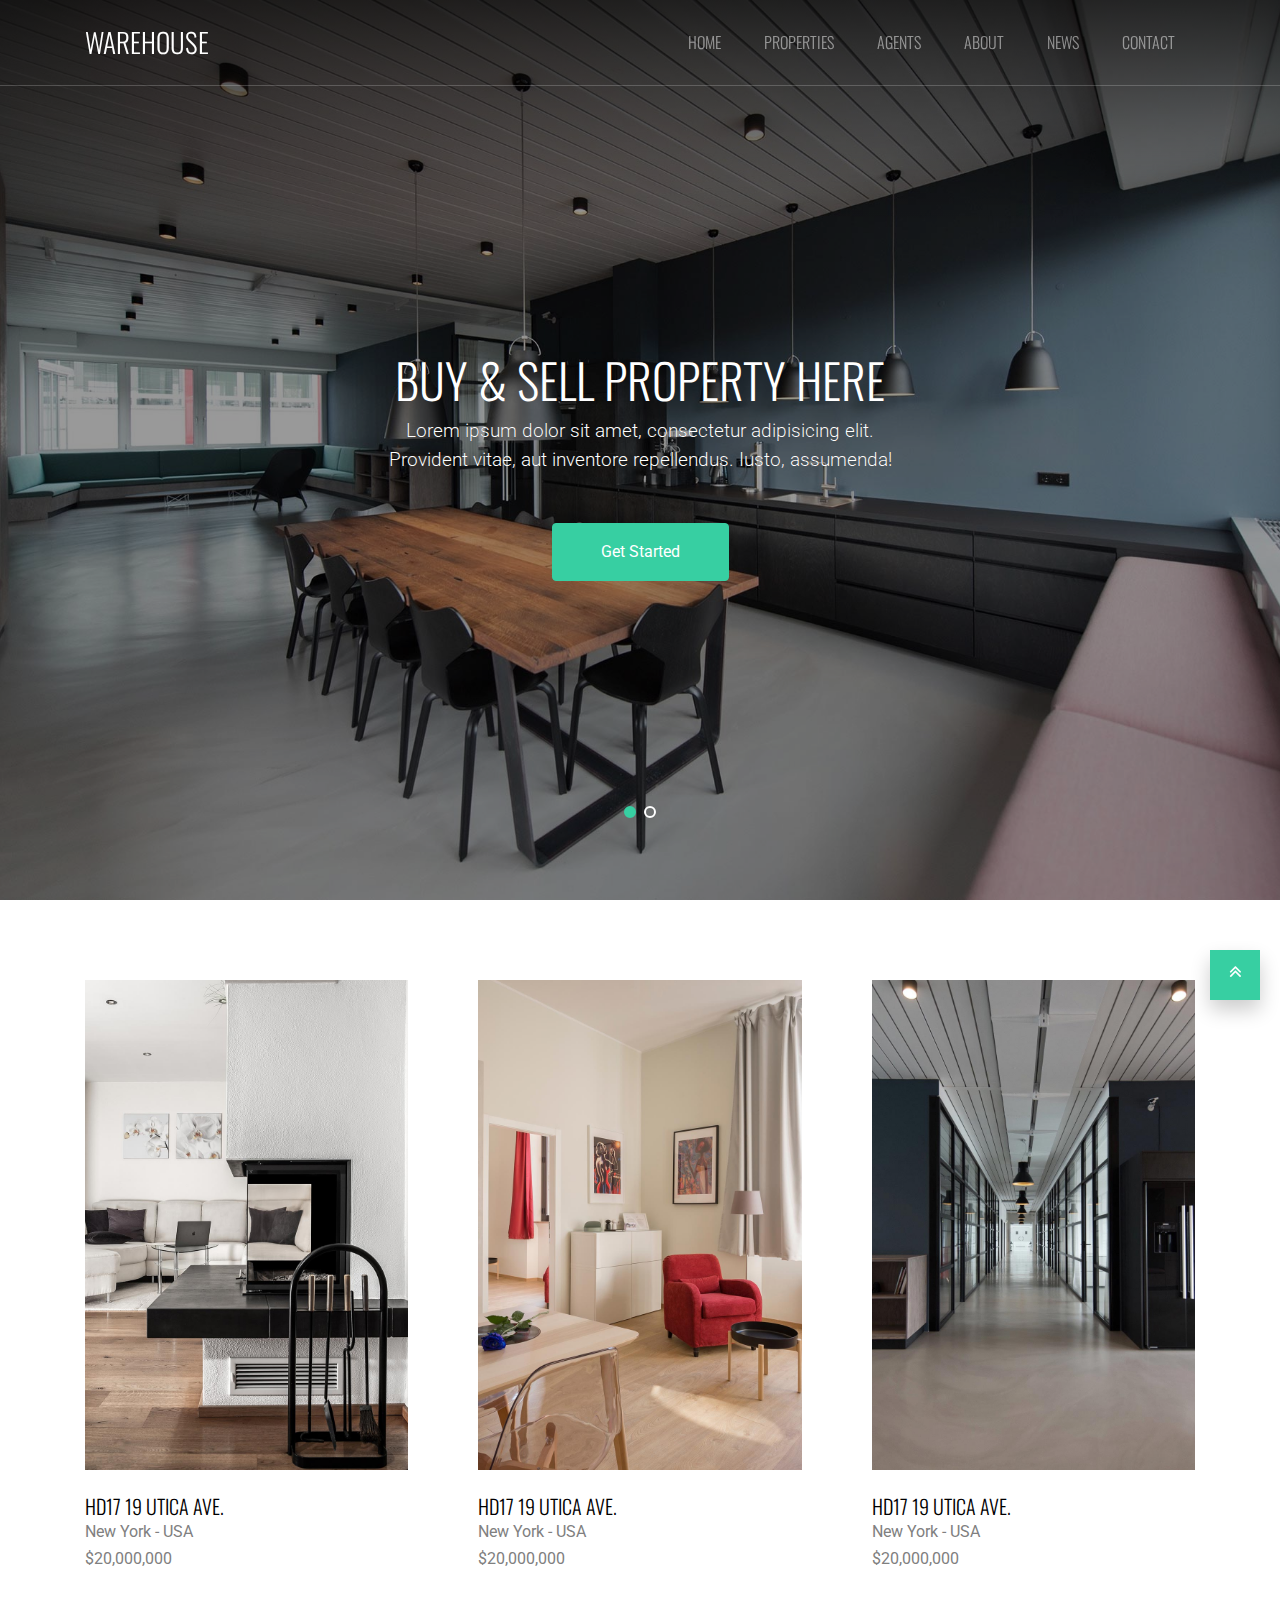
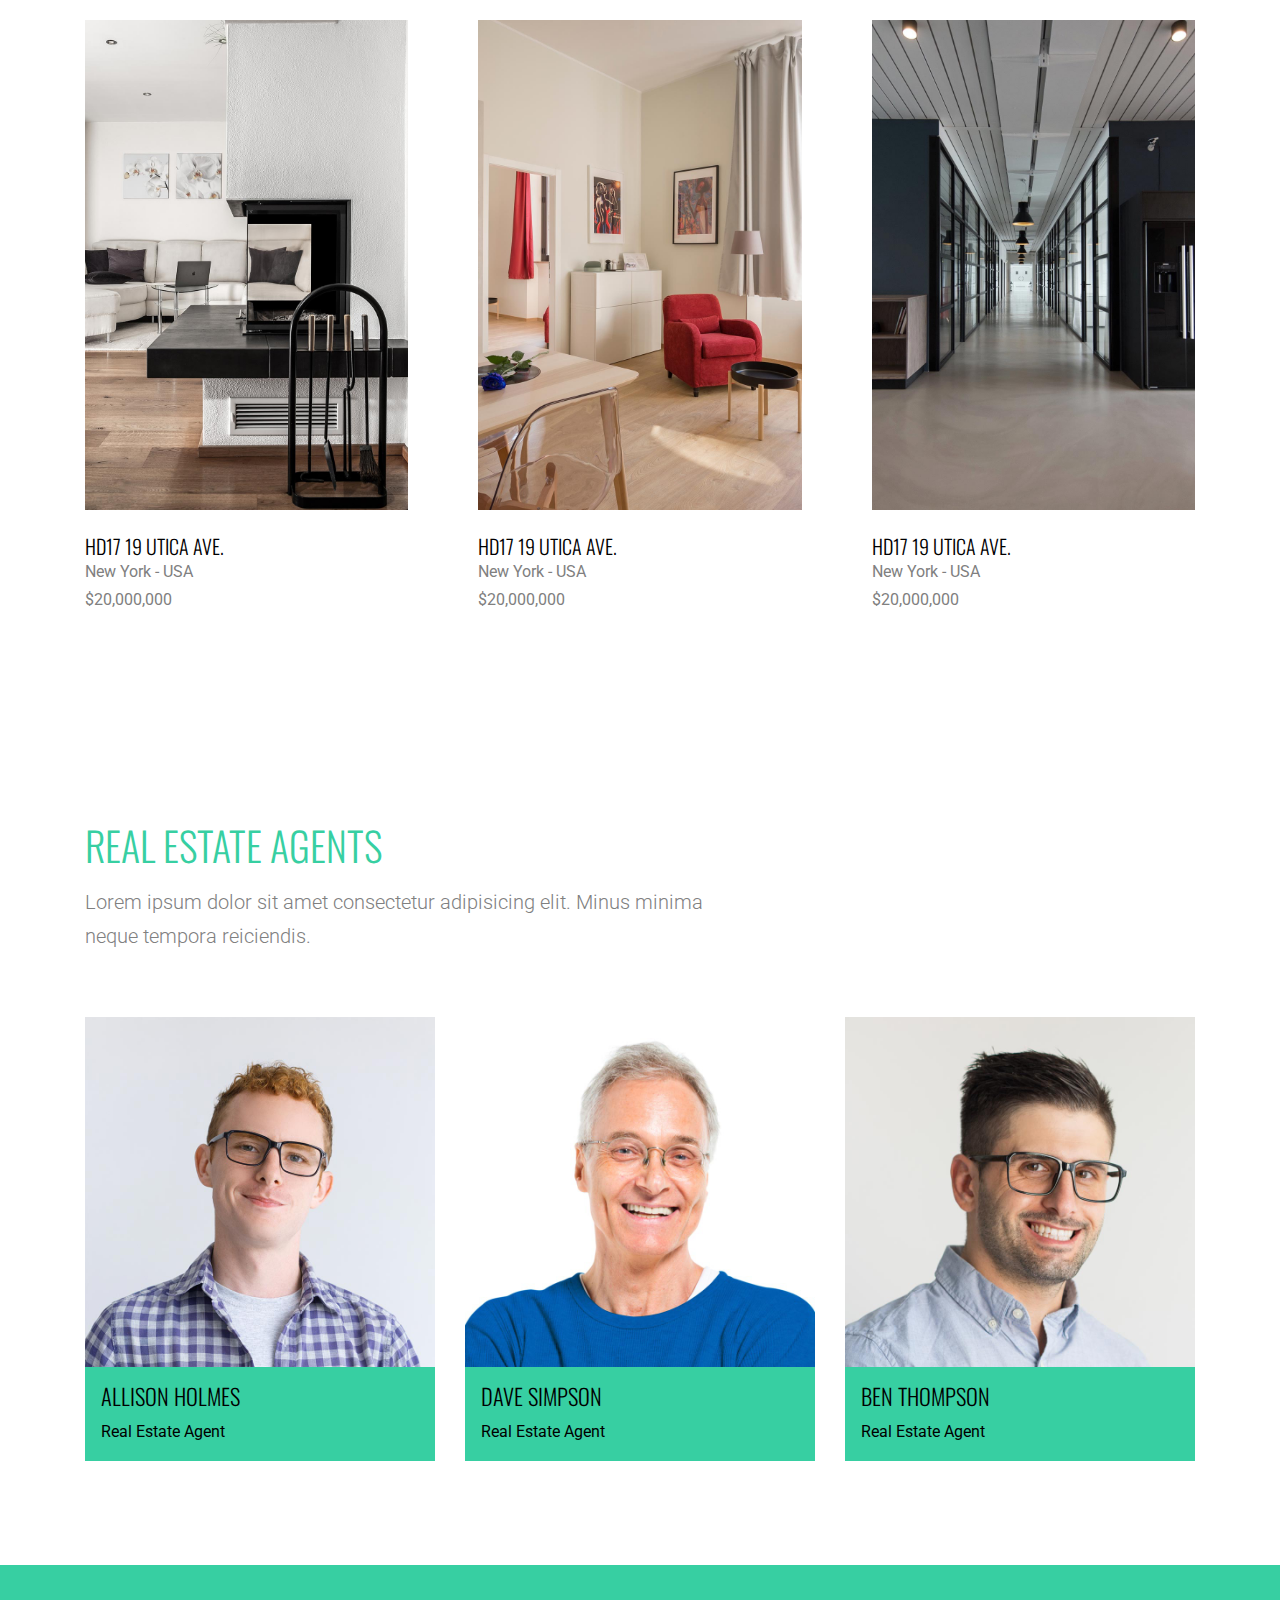
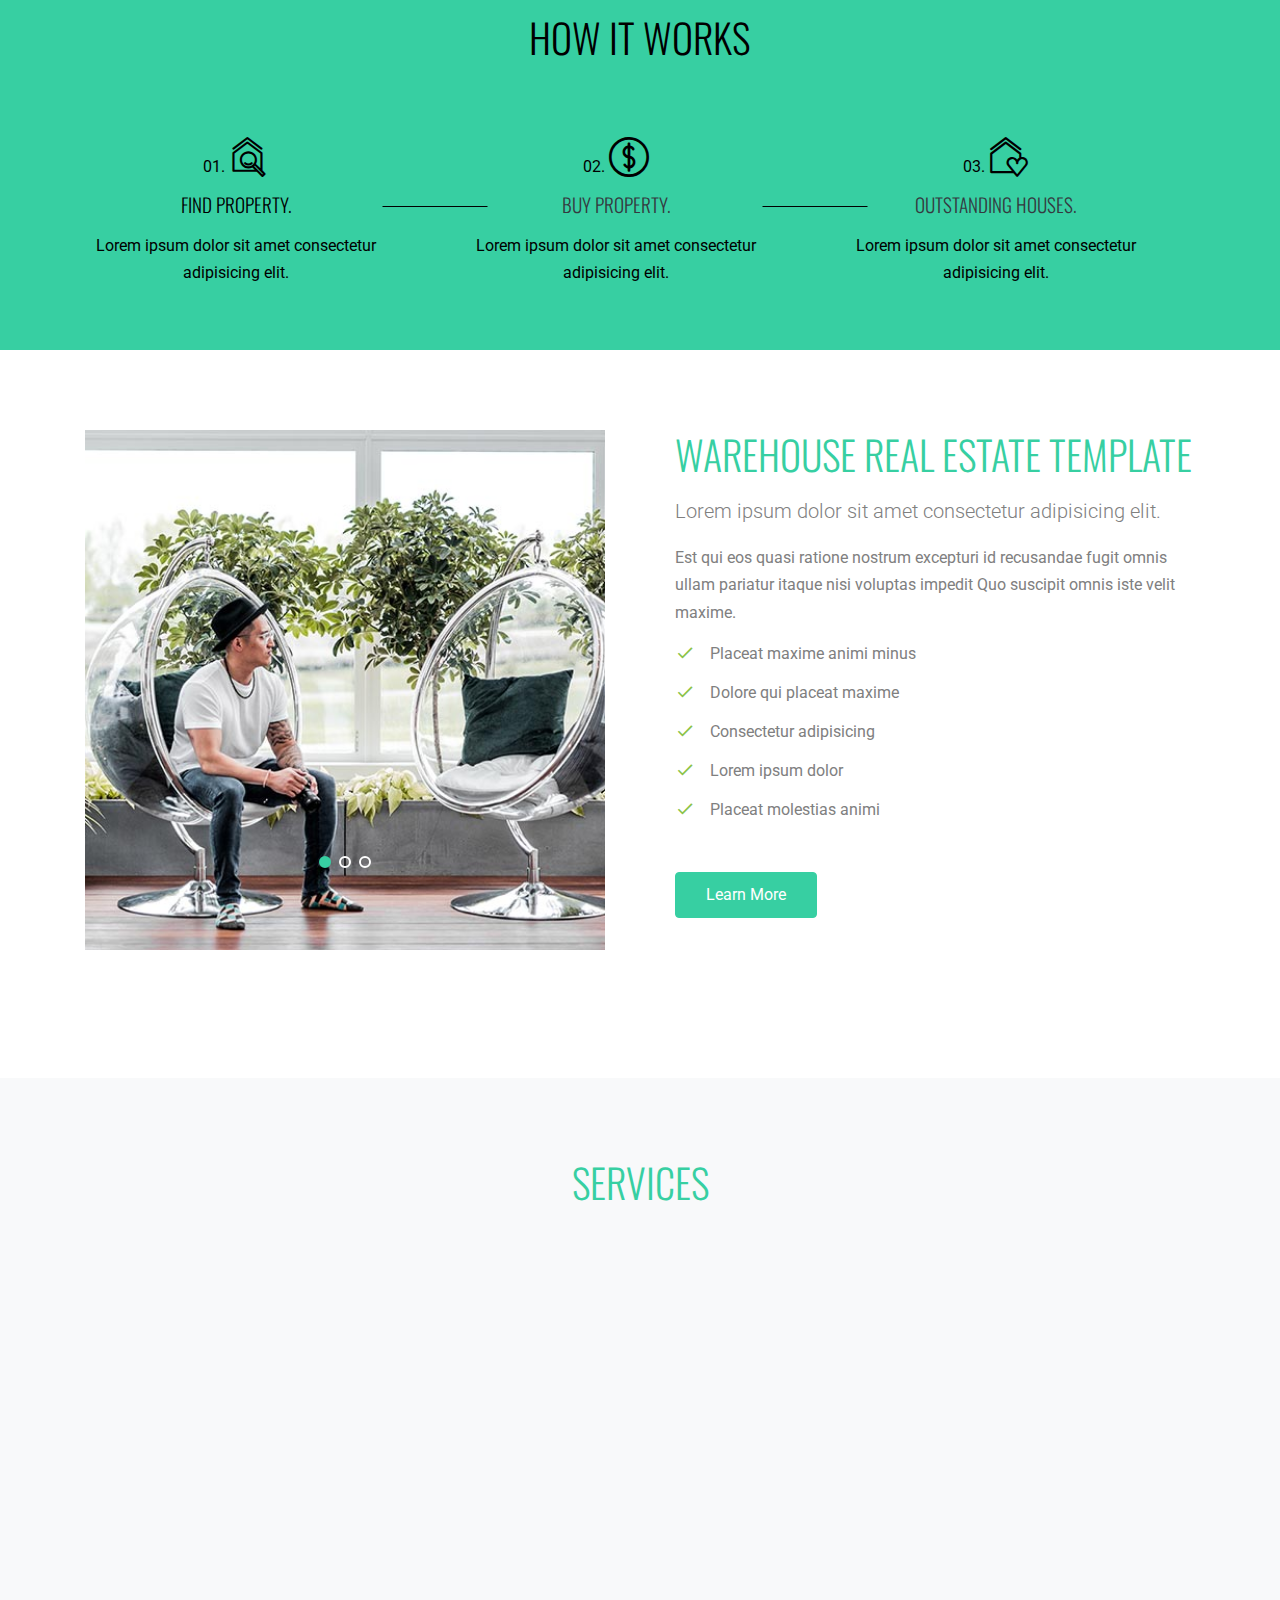
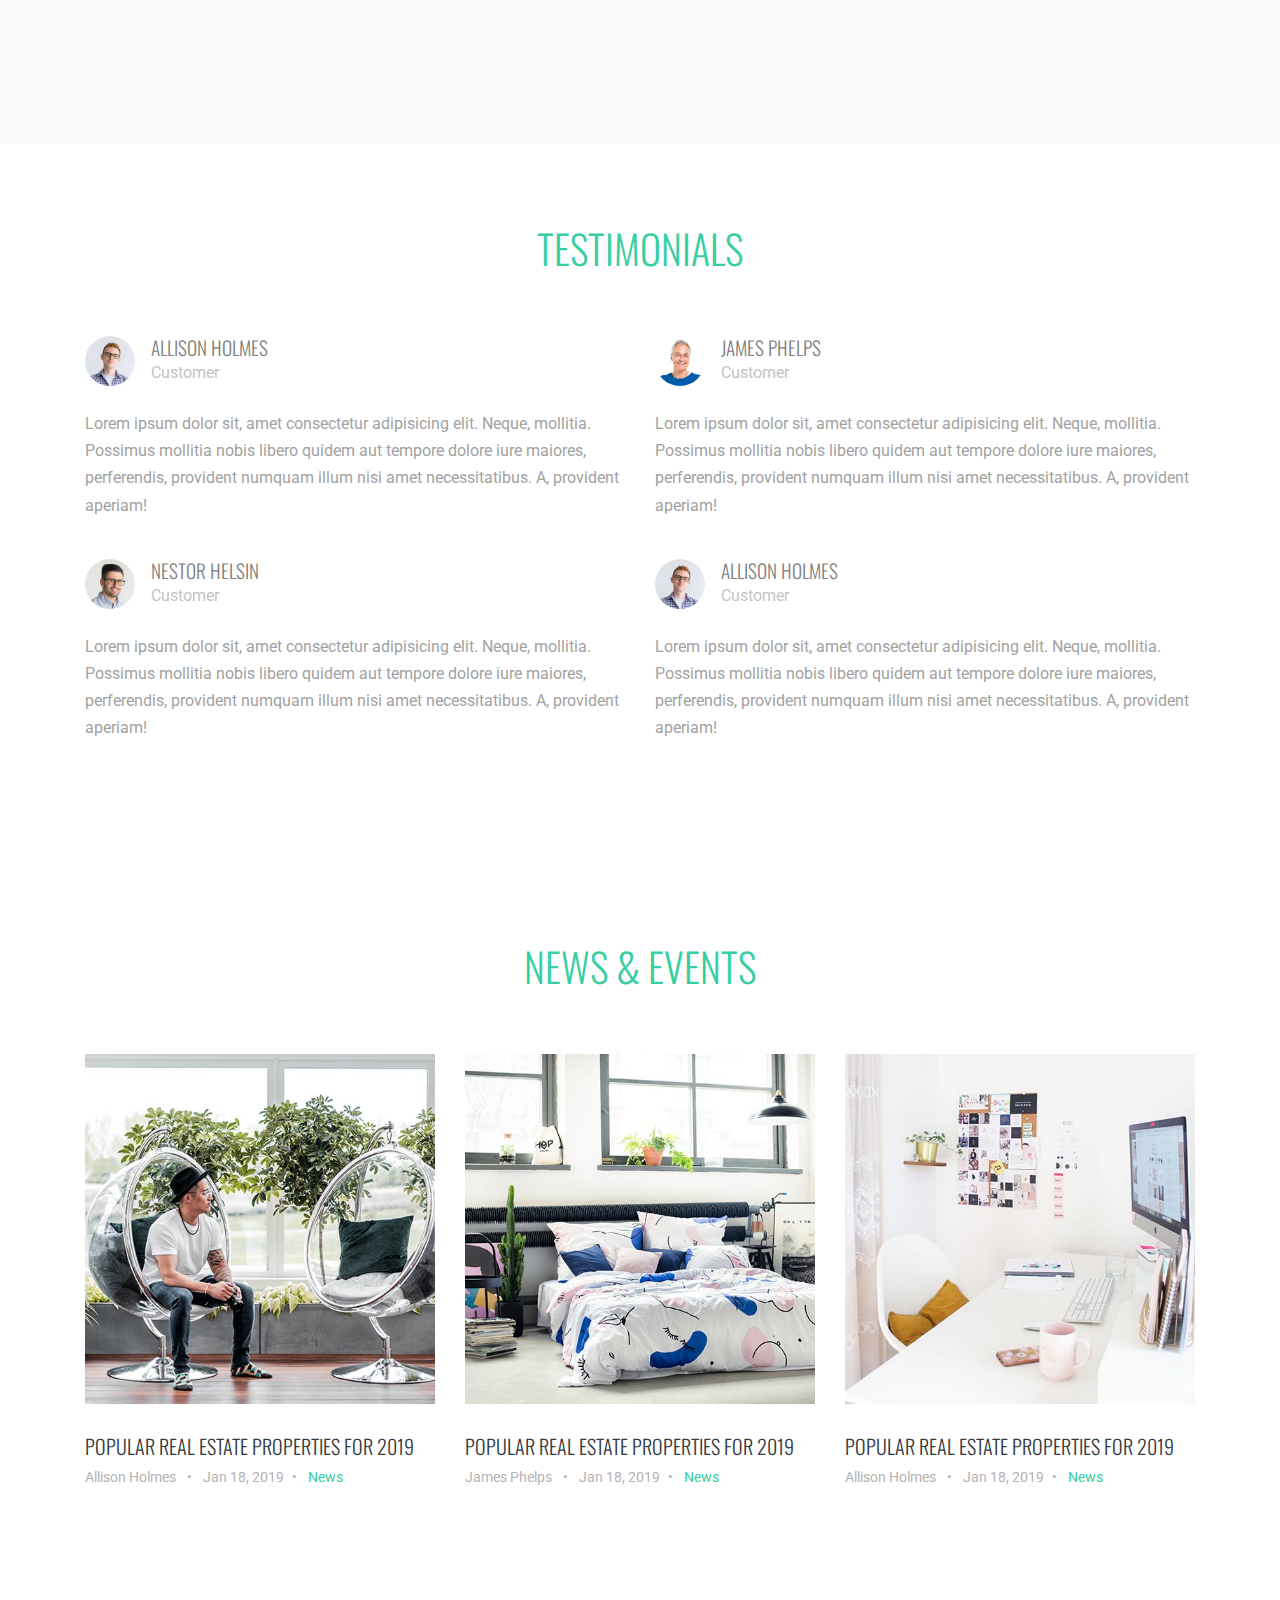
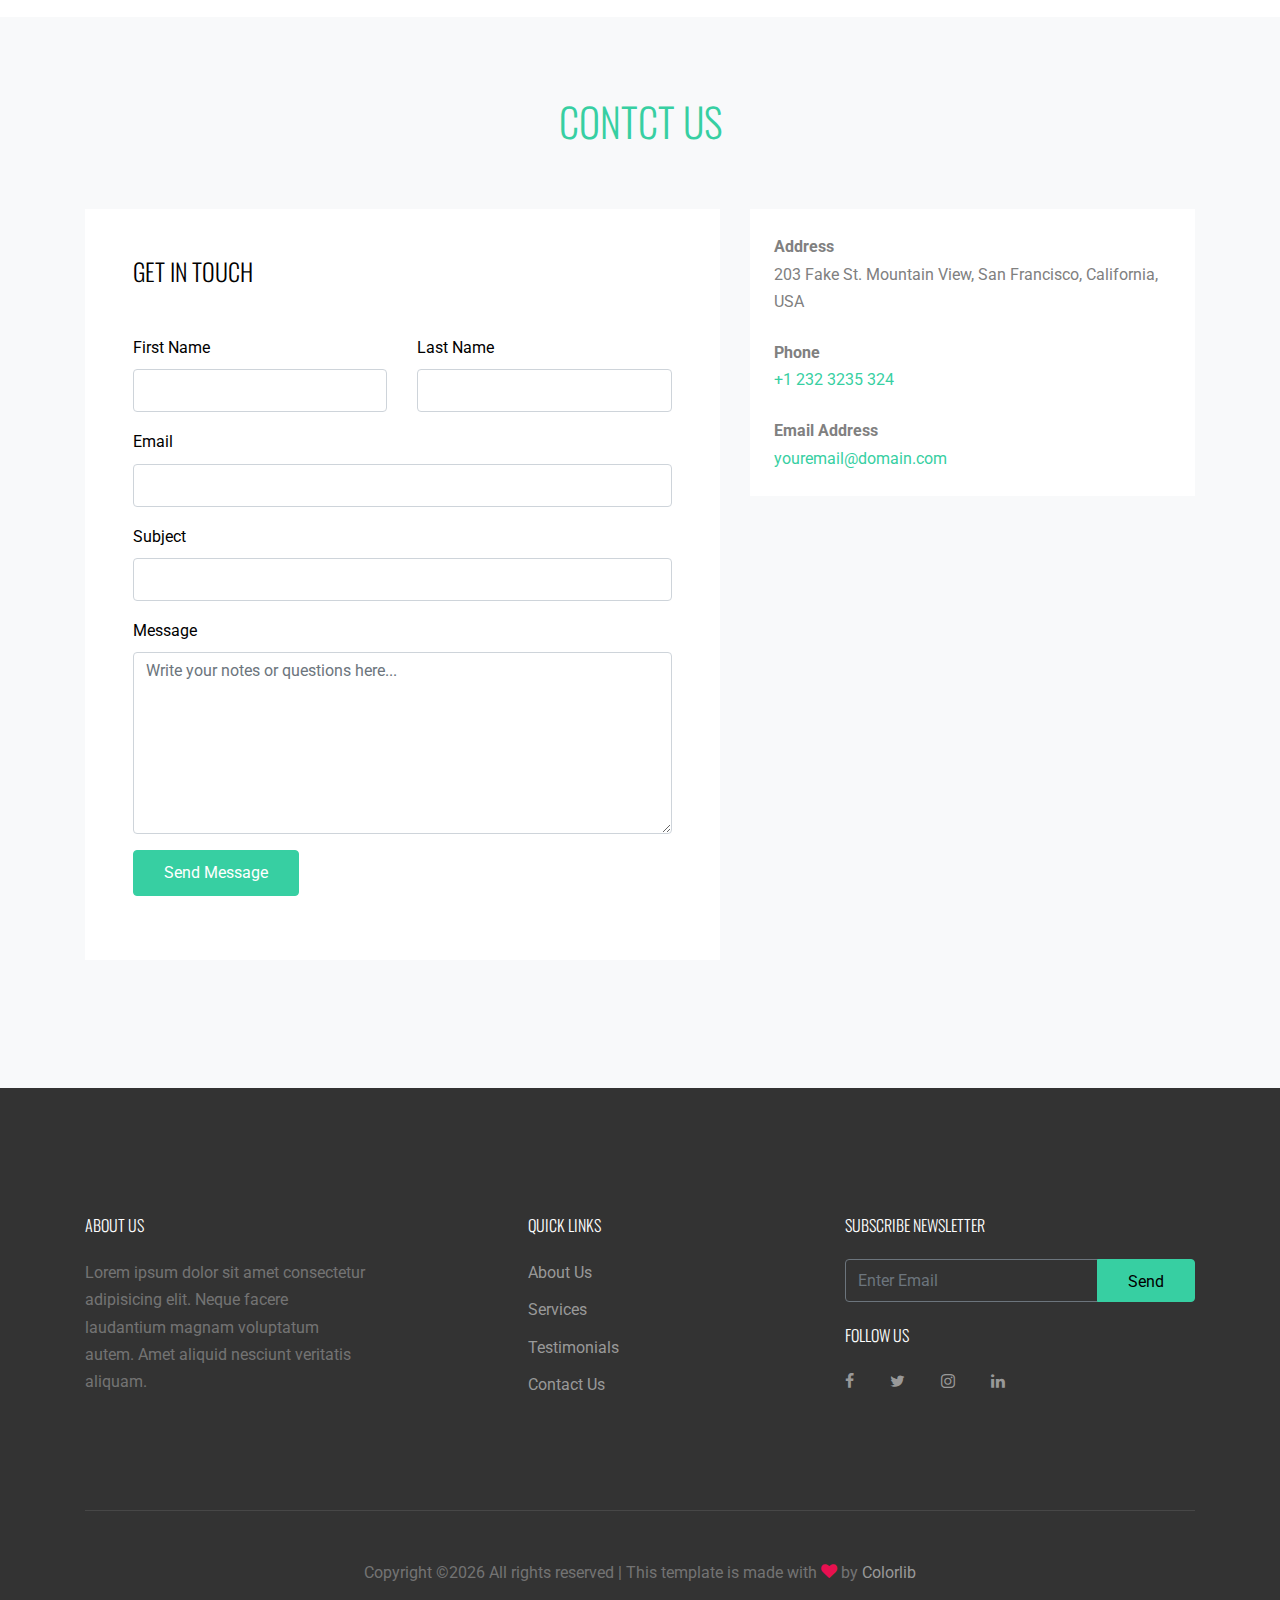
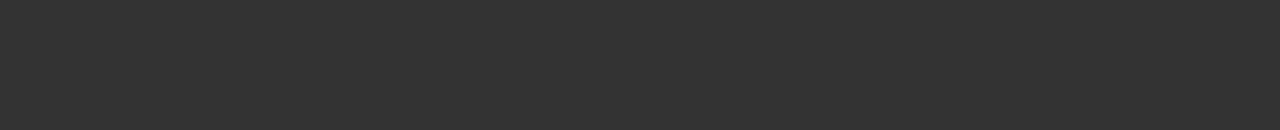
==== src/main/resources/static/index.html @ c25bcfe8 "Squelette du projet" ====
<!DOCTYPE html>
<html lang="en">
  <head>
    <title>Warehouse &mdash; Website Template by Colorlib</title>
    <meta charset="utf-8">
    <meta name="viewport" content="width=device-width, initial-scale=1, shrink-to-fit=no">

    <link href="https://fonts.googleapis.com/css?family=Roboto:300,400,900|Oswald:300,400,700" rel="stylesheet">
    <link rel="stylesheet" href="fonts/icomoon/style.css">

    <link rel="stylesheet" href="css/bootstrap.min.css">
    <link rel="stylesheet" href="css/jquery-ui.css">
    <link rel="stylesheet" href="css/owl.carousel.min.css">
    <link rel="stylesheet" href="css/owl.theme.default.min.css">
    <link rel="stylesheet" href="css/owl.theme.default.min.css">

    <link rel="stylesheet" href="css/jquery.fancybox.min.css">

    <link rel="stylesheet" href="css/bootstrap-datepicker.css">

    <link rel="stylesheet" href="fonts/flaticon/font/flaticon.css">

    <link rel="stylesheet" href="css/aos.css">

    <link rel="stylesheet" href="css/style.css">
    
  </head>
  <body data-spy="scroll" data-target=".site-navbar-target" data-offset="300">
  
  <div class="site-wrap">

    <div class="site-mobile-menu site-navbar-target">
      <div class="site-mobile-menu-header">
        <div class="site-mobile-menu-close mt-3">
          <span class="icon-close2 js-menu-toggle"></span>
        </div>
      </div>
      <div class="site-mobile-menu-body"></div>
    </div>
   
    
    <header class="site-navbar py-4 js-sticky-header site-navbar-target" role="banner">

      <div class="container">
        <div class="row align-items-center">
          
          <div class="col-6 col-xl-2">
            <h1 class="mb-0 site-logo m-0 p-0"><a href="index.html" class="mb-0">Warehouse</a></h1>
          </div>

          <div class="col-12 col-md-10 d-none d-xl-block">
            <nav class="site-navigation position-relative text-right" role="navigation">

              <ul class="site-menu main-menu js-clone-nav mr-auto d-none d-lg-block">
                <li><a href="#home-section" class="nav-link">Home</a></li>
                <li><a href="#properties-section" class="nav-link">Properties</a></li>
                <li><a href="#agents-section" class="nav-link">Agents</a></li>
                <li><a href="#about-section" class="nav-link">About</a></li>
                <li><a href="#news-section" class="nav-link">News</a></li>
                <li><a href="#contact-section" class="nav-link">Contact</a></li>
              </ul>
            </nav>
          </div>


          <div class="col-6 d-inline-block d-xl-none ml-md-0 py-3"><a href="#" class="site-menu-toggle js-menu-toggle text-white float-right"><span class="icon-menu h3"></span></a></div>

        </div>
      </div>
      
    </header>

    
    <div class="site-block-wrap">
    <div class="owl-carousel with-dots">
      <div class="site-blocks-cover overlay overlay-2" style="background-image: url(images/hero_1.jpg);" data-aos="fade" id="home-section">


        <div class="container">
          <div class="row align-items-center justify-content-center">
            <div class="col-md-6 mt-lg-5 text-center">
              <h1 class="text-shadow">Buy &amp; Sell Property Here</h1>
              <p class="mb-5 text-shadow">Lorem ipsum dolor sit amet, consectetur adipisicing elit. Provident vitae, aut inventore repellendus. Iusto, assumenda! </p>
              <p><a href="#" target="_blank" class="btn btn-primary px-5 py-3">Get Started</a></p>
              
            </div>
          </div>
        </div>
  
        
      </div>  
  
      <div class="site-blocks-cover overlay overlay-2" style="background-image: url(images/hero_2.jpg);" data-aos="fade" id="home-section">
  
  
        <div class="container">
          <div class="row align-items-center justify-content-center">
            <div class="col-md-6 mt-lg-5 text-center">
              <h1 class="text-shadow">Find Your Perfect Property For Your Home</h1>
              <p class="mb-5 text-shadow">Lorem ipsum dolor sit amet, consectetur adipisicing elit. Eaque quam doloribus reprehenderit dolore adipisci rerum?</p>
              <p><a href="#" target="_blank" class="btn btn-primary px-5 py-3">Get Started</a></p>
              
            </div>
          </div>
        </div>
  
        
      </div>  
    </div>   
    
  </div>      


  <div class="site-section" id="properties-section">
      <div class="container">
        <div class="row large-gutters">
          <div class="col-md-6 col-lg-4 mb-5 mb-lg-5 ">
            <div class="ftco-media-1">
              <div class="ftco-media-1-inner">
                <a href="property-single.html" class="d-inline-block mb-4"><img src="images/property_1.jpg" alt="FImageo" class="img-fluid"></a>
                <div class="ftco-media-details">
                  <h3>HD17 19 Utica Ave.</h3>
                  <p>New York - USA</p>
                  <strong>$20,000,000</strong>
                </div>
  
              </div> 
            </div>
          </div>
          <div class="col-md-6 col-lg-4 mb-5 mb-lg-5 ">
              <div class="ftco-media-1">
                  <div class="ftco-media-1-inner">
                    <a href="property-single.html" class="d-inline-block mb-4"><img src="images/property_2.jpg" alt="Image" class="img-fluid"></a>
                    <div class="ftco-media-details">
                      <h3>HD17 19 Utica Ave.</h3>
                      <p>New York - USA</p>
                      <strong>$20,000,000</strong>
                    </div>
      
                  </div> 
                </div>
          </div>
          <div class="col-md-6 col-lg-4 mb-5 mb-lg-5 ">
              <div class="ftco-media-1">
                  <div class="ftco-media-1-inner">
                    <a href="property-single.html" class="d-inline-block mb-4"><img src="images/property_3.jpg" alt="Image" class="img-fluid"></a>
                    <div class="ftco-media-details">
                      <h3>HD17 19 Utica Ave.</h3>
                      <p>New York - USA</p>
                      <strong>$20,000,000</strong>
                    </div>
      
                  </div> 
                </div>
          </div>

          <div class="col-md-6 col-lg-4 mb-5 mb-lg-5 ">
              <div class="ftco-media-1">
                <div class="ftco-media-1-inner">
                  <a href="property-single.html" class="d-inline-block mb-4"><img src="images/property_1.jpg" alt="Image" class="img-fluid"></a>
                  <div class="ftco-media-details">
                    <h3>HD17 19 Utica Ave.</h3>
                    <p>New York - USA</p>
                    <strong>$20,000,000</strong>
                  </div>
    
                </div> 
              </div>
            </div>
            <div class="col-md-6 col-lg-4 mb-5 mb-lg-5 ">
                <div class="ftco-media-1">
                    <div class="ftco-media-1-inner">
                      <a href="property-single.html" class="d-inline-block mb-4"><img src="images/property_2.jpg" alt="Image" class="img-fluid"></a>
                      <div class="ftco-media-details">
                        <h3>HD17 19 Utica Ave.</h3>
                        <p>New York - USA</p>
                        <strong>$20,000,000</strong>
                      </div>
        
                    </div> 
                  </div>
            </div>
            <div class="col-md-6 col-lg-4 mb-5 mb-lg-5 ">
                <div class="ftco-media-1">
                    <div class="ftco-media-1-inner">
                      <a href="property-single.html" class="d-inline-block mb-4"><img src="images/property_3.jpg" alt="Image" class="img-fluid"></a>
                      <div class="ftco-media-details">
                        <h3>HD17 19 Utica Ave.</h3>
                        <p>New York - USA</p>
                        <strong>$20,000,000</strong>
                      </div>
        
                    </div> 
                  </div>
            </div>

        </div>
      </div>
    </div>
    
    
    
    <section class="site-section" id="agents-section">
      <div class="container">
        <div class="row mb-5">
          <div class="col-md-7 text-left">
            <h2 class="section-title mb-3">Real Estate Agents</h2>
            <p class="lead">Lorem ipsum dolor sit amet consectetur adipisicing elit. Minus minima neque tempora reiciendis.</p>
          </div>
        </div>
        <div class="row">
          

          <div class="col-md-6 col-lg-4 mb-4">
            <div class="team-member">
              <figure>
                <ul class="social">
                  <li><a href="#"><span class="icon-facebook"></span></a></li>
                  <li><a href="#"><span class="icon-twitter"></span></a></li>
                  <li><a href="#"><span class="icon-linkedin"></span></a></li>
                  <li><a href="#"><span class="icon-instagram"></span></a></li>
                </ul>
                <img src="images/person_1.jpg" alt="Image" class="img-fluid">
              </figure>
              <div class="p-3 bg-primary">
                <h3 class="mb-2">Allison Holmes</h3>
                <span class="position">Real Estate Agent</span>
              </div>
            </div>
          </div>

          <div class="col-md-6 col-lg-4 mb-4">
            <div class="team-member">
              <figure>
                <ul class="social">
                  <li><a href="#"><span class="icon-facebook"></span></a></li>
                  <li><a href="#"><span class="icon-twitter"></span></a></li>
                  <li><a href="#"><span class="icon-linkedin"></span></a></li>
                  <li><a href="#"><span class="icon-instagram"></span></a></li>
                </ul>
                <img src="images/person_2.jpg" alt="Image" class="img-fluid">
              </figure>
              <div class="p-3 bg-primary">
                <h3 class="mb-2">Dave Simpson</h3>
                <span class="position">Real Estate Agent</span>
              </div>
            </div>
          </div>

          <div class="col-md-6 col-lg-4 mb-4">
            <div class="team-member">
              <figure>
                <ul class="social">
                  <li><a href="#"><span class="icon-facebook"></span></a></li>
                  <li><a href="#"><span class="icon-twitter"></span></a></li>
                  <li><a href="#"><span class="icon-linkedin"></span></a></li>
                  <li><a href="#"><span class="icon-instagram"></span></a></li>
                </ul>
                <img src="images/person_3.jpg" alt="Image" class="img-fluid">
              </figure>
              <div class="p-3 bg-primary">
                <h3 class="mb-2">Ben Thompson</h3>
                <span class="position">Real Estate Agent</span>
              </div>
            </div>
          </div>

          
        </div>
      </div>
    </section>

    <section class="py-5 bg-primary site-section how-it-works" id="howitworks-section">
      <div class="container">
        <div class="row mb-5 justify-content-center">
          <div class="col-md-7 text-center">
            <h2 class="section-title mb-3 text-black">How It Works</h2>
          </div>
        </div>
        <div class="row">
          <div class="col-md-4 text-center">
            <div class="pr-5 first-step">
              <span class="text-black">01.</span>
              <span class="custom-icon flaticon-house text-black"></span>
              <h3 class="text-black">Find Property.</h3>
              <p class="text-black">Lorem ipsum dolor sit amet consectetur adipisicing elit.</p>
            </div>
          </div>

          <div class="col-md-4 text-center">
            <div class="pr-5 second-step">
              <span class="text-black">02.</span>
              <span class="custom-icon flaticon-coin text-black"></span>
              <h3 class="text-dark">Buy Property.</h3>
              <p class="text-black">Lorem ipsum dolor sit amet consectetur adipisicing elit.</p>
            </div>
          </div>

          <div class="col-md-4 text-center">
            <div class="pr-5">
              <span class="text-black">03.</span>
              <span class="custom-icon flaticon-home text-black"></span>
              <h3 class="text-dark">Outstanding Houses.</h3>
              <p class="text-black">Lorem ipsum dolor sit amet consectetur adipisicing elit.</p>
            </div>
          </div>
        </div>
      </div>  
    </section>



    <section class="site-section" id="about-section">
      <div class="container">
        
        <div class="row large-gutters">
          <div class="col-lg-6 mb-5">

              <div class="owl-carousel slide-one-item with-dots">
                  <div><img src="images/img_1.jpg" alt="Image" class="img-fluid"></div>
                  <div><img src="images/img_2.jpg" alt="Image" class="img-fluid"></div>
                  <div><img src="images/img_3.jpg" alt="Image" class="img-fluid"></div>
                </div>

          </div>
          <div class="col-lg-6 ml-auto">
            
            <h2 class="section-title mb-3">Warehouse Real Estate Template</h2>
                <p class="lead">Lorem ipsum dolor sit amet consectetur adipisicing elit.</p>
                <p>Est qui eos quasi ratione nostrum excepturi id recusandae fugit omnis ullam pariatur itaque nisi voluptas impedit  Quo suscipit omnis iste velit maxime.</p>

                <ul class="list-unstyled ul-check success">
                  <li>Placeat maxime animi minus</li>
                  <li>Dolore qui placeat maxime</li>
                  <li>Consectetur adipisicing</li>
                  <li>Lorem ipsum dolor</li>
                  <li>Placeat molestias animi</li>
                </ul>

                <p><a href="#" class="btn btn-primary mr-2 mb-2">Learn More</a></p>
            
          </div>
        </div>
      </div>
    </section>

    

    <section class="site-section bg-light" id="services-section">
      <div class="container">
        <div class="row mb-5">
          <div class="col-12 text-center">
            <h2 class="section-title mb-3">Services</h2>
          </div>
        </div>
        <div class="row align-items-stretch">
          <div class="col-md-6 col-lg-4 mb-4 mb-lg-4" data-aos="fade-up">
            <div class="unit-4 d-flex">
              <div class="unit-4-icon mr-4"><span class="text-primary flaticon-house"></span></div>
              <div>
                <h3>Find Property</h3>
                <p>Lorem ipsum dolor sit amet consectetur adipisicing elit. Perferendis quis molestiae vitae eligendi at.</p>
                <p><a href="#">Learn More</a></p>
              </div>
            </div>
          </div>
          <div class="col-md-6 col-lg-4 mb-4 mb-lg-4" data-aos="fade-up" data-aos-delay="100">
            <div class="unit-4 d-flex">
              <div class="unit-4-icon mr-4"><span class="text-primary flaticon-coin"></span></div>
              <div>
                <h3>Buy Property</h3>
                <p>Lorem ipsum dolor sit amet consectetur adipisicing elit. Perferendis quis molestiae vitae eligendi at.</p>
                <p><a href="#">Learn More</a></p>
              </div>
            </div>
          </div>
          <div class="col-md-6 col-lg-4 mb-4 mb-lg-4" data-aos="fade-up" data-aos-delay="200">
            <div class="unit-4 d-flex">
              <div class="unit-4-icon mr-4"><span class="text-primary flaticon-home"></span></div>
              <div>
                <h3>Beautiful Home</h3>
                <p>Lorem ipsum dolor sit amet consectetur adipisicing elit. Perferendis quis molestiae vitae eligendi at.</p>
                <p><a href="#">Learn More</a></p>
              </div>
            </div>
          </div>


          <div class="col-md-6 col-lg-4 mb-4 mb-lg-4" data-aos="fade-up" data-aos-delay="300">
            <div class="unit-4 d-flex">
              <div class="unit-4-icon mr-4"><span class="text-primary flaticon-flat"></span></div>
              <div>
                <h3>Buildings &amp; Lands</h3>
                <p>Lorem ipsum dolor sit amet consectetur adipisicing elit. Perferendis quis molestiae vitae eligendi at.</p>
                <p><a href="#">Learn More</a></p>
              </div>
            </div>
          </div>
          <div class="col-md-6 col-lg-4 mb-4 mb-lg-4" data-aos="fade-up" data-aos-delay="400">
            <div class="unit-4 d-flex">
              <div class="unit-4-icon mr-4"><span class="text-primary flaticon-location"></span></div>
              <div>
                <h3>Property Locator</h3>
                <p>Lorem ipsum dolor sit amet consectetur adipisicing elit. Perferendis quis molestiae vitae eligendi at.</p>
                <p><a href="#">Learn More</a></p>
              </div>
            </div>
          </div>
          <div class="col-md-6 col-lg-4 mb-4 mb-lg-4" data-aos="fade-up" data-aos-delay="500">
            <div class="unit-4 d-flex">
              <div class="unit-4-icon mr-4"><span class="text-primary flaticon-mobile-phone"></span></div>
              <div>
                <h3>Mobile Apps</h3>
                <p>Lorem ipsum dolor sit amet consectetur adipisicing elit. Perferendis quis molestiae vitae eligendi at.</p>
                <p><a href="#">Learn More</a></p>
              </div>
            </div>
          </div>

        </div>
      </div>
    </section>

    <section class="site-section testimonial-wrap" id="testimonials-section">
      <div class="container">
        <div class="row mb-5">
          <div class="col-12 text-center">
            <h2 class="section-title mb-3">Testimonials<h2>
          </div>
        </div>

        <div class="row">
            <div class="col-md-6 mb-4">
                <div class="ftco-testimonial-1">
                  <div class="ftco-testimonial-vcard d-flex align-items-center mb-4">
                    <img src="images/person_1.jpg" alt="Image" class="img-fluid mr-3">
                    <div>
                      <h3>Allison Holmes</h3>
                      <span>Customer</span>
                    </div>
                  </div>
                  <div>
                    <p>Lorem ipsum dolor sit, amet consectetur adipisicing elit. Neque, mollitia. Possimus mollitia nobis libero quidem aut tempore dolore iure maiores, perferendis, provident numquam illum nisi amet necessitatibus. A, provident aperiam!</p>
                  </div>
                </div>
              </div>
              <div class="col-md-6 mb-4">
                  <div class="ftco-testimonial-1">
                      <div class="ftco-testimonial-vcard d-flex align-items-center mb-4">
                        <img src="images/person_2.jpg" alt="Image" class="img-fluid mr-3">
                        <div>
                          <h3>James Phelps</h3>
                          <span>Customer</span>
                        </div>
                      </div>
                      <div>
                        <p>Lorem ipsum dolor sit, amet consectetur adipisicing elit. Neque, mollitia. Possimus mollitia nobis libero quidem aut tempore dolore iure maiores, perferendis, provident numquam illum nisi amet necessitatibus. A, provident aperiam!</p>
                      </div>
                    </div>
              </div> 

              <div class="col-md-6 mb-4">
                  <div class="ftco-testimonial-1">
                    <div class="ftco-testimonial-vcard d-flex align-items-center mb-4">
                      <img src="images/person_3.jpg" alt="Image" class="img-fluid mr-3">
                      <div>
                        <h3>Nestor Helsin</h3>
                        <span>Customer</span>
                      </div>
                    </div>
                    <div>
                      <p>Lorem ipsum dolor sit, amet consectetur adipisicing elit. Neque, mollitia. Possimus mollitia nobis libero quidem aut tempore dolore iure maiores, perferendis, provident numquam illum nisi amet necessitatibus. A, provident aperiam!</p>
                    </div>
                  </div>
                </div>
                <div class="col-md-6 mb-4">
                    <div class="ftco-testimonial-1">
                        <div class="ftco-testimonial-vcard d-flex align-items-center mb-4">
                          <img src="images/person_1.jpg" alt="Image" class="img-fluid mr-3">
                          <div>
                            <h3>Allison Holmes</h3>
                            <span>Customer</span>
                          </div>
                        </div>
                        <div>
                          <p>Lorem ipsum dolor sit, amet consectetur adipisicing elit. Neque, mollitia. Possimus mollitia nobis libero quidem aut tempore dolore iure maiores, perferendis, provident numquam illum nisi amet necessitatibus. A, provident aperiam!</p>
                        </div>
                      </div>
                </div> 
        </div>
      </div>
    </section>

    
    <section class="site-section" id="news-section">
      <div class="container">
        <div class="row mb-5">
          <div class="col-12 text-center">
            <h2 class="section-title mb-3">News &amp; Events</h2>
          </div>
        </div>

        <div class="row">
          <div class="col-md-6 col-lg-4 mb-4 mb-lg-4">
            <div class="h-entry">
              <a href="single.html"><img src="images/img_1.jpg" alt="Image" class="img-fluid"></a>
              <h2 class="font-size-regular"><a href="single.html" class="text-dark">Popular Real Estate Properties for 2019</a></h2>
              <div class="meta mb-4">Allison Holmes <span class="mx-2">&bullet;</span> Jan 18, 2019<span class="mx-2">&bullet;</span> <a href="single.html">News</a></div>
            </div> 
          </div>
          <div class="col-md-6 col-lg-4 mb-4 mb-lg-4">
            <div class="h-entry">
              <a href="single.html"><img src="images/img_2.jpg" alt="Image" class="img-fluid"></a>
              <h2 class="font-size-regular"><a href="single.html" class="text-dark">Popular Real Estate Properties for 2019</a></h2>
              <div class="meta mb-4">James Phelps <span class="mx-2">&bullet;</span> Jan 18, 2019<span class="mx-2">&bullet;</span> <a href="single.html">News</a></div>
              
            </div>
          </div>
          <div class="col-md-6 col-lg-4 mb-4 mb-lg-4">
            <div class="h-entry">
              <a href="single.html"><img src="images/img_3.jpg" alt="Image" class="img-fluid"></a>
              <h2 class="font-size-regular"><a href="single.html" class="text-dark">Popular Real Estate Properties for 2019</a></h2>
              <div class="meta mb-4">Allison Holmes <span class="mx-2">&bullet;</span> Jan 18, 2019<span class="mx-2">&bullet;</span> <a href="single.html">News</a></div>
            </div> 
          </div>
          
        </div>
      </div>
    </section>

   


    <section class="site-section bg-light bg-image" id="contact-section">
      <div class="container">
        <div class="row mb-5">
          <div class="col-12 text-center">
            <h2 class="section-title mb-3">Contct Us</h2>
          </div>
        </div>
        <div class="row">
          <div class="col-md-7 mb-5">

            

            <form action="#" class="p-5 bg-white">
              
              <h2 class="h4 text-black mb-5">Get In Touch</h2> 

              <div class="row form-group">
                <div class="col-md-6 mb-3 mb-md-0">
                  <label class="text-black" for="fname">First Name</label>
                  <input type="text" id="fname" class="form-control">
                </div>
                <div class="col-md-6">
                  <label class="text-black" for="lname">Last Name</label>
                  <input type="text" id="lname" class="form-control">
                </div>
              </div>

              <div class="row form-group">
                
                <div class="col-md-12">
                  <label class="text-black" for="email">Email</label> 
                  <input type="email" id="email" class="form-control">
                </div>
              </div>

              <div class="row form-group">
                
                <div class="col-md-12">
                  <label class="text-black" for="subject">Subject</label> 
                  <input type="subject" id="subject" class="form-control">
                </div>
              </div>

              <div class="row form-group">
                <div class="col-md-12">
                  <label class="text-black" for="message">Message</label> 
                  <textarea name="message" id="message" cols="30" rows="7" class="form-control" placeholder="Write your notes or questions here..."></textarea>
                </div>
              </div>

              <div class="row form-group">
                <div class="col-md-12">
                  <input type="submit" value="Send Message" class="btn btn-primary btn-md text-white">
                </div>
              </div>

  
            </form>
          </div>
          <div class="col-md-5">
            
            <div class="p-4 mb-3 bg-white">
              <p class="mb-0 font-weight-bold">Address</p>
              <p class="mb-4">203 Fake St. Mountain View, San Francisco, California, USA</p>

              <p class="mb-0 font-weight-bold">Phone</p>
              <p class="mb-4"><a href="#">+1 232 3235 324</a></p>

              <p class="mb-0 font-weight-bold">Email Address</p>
              <p class="mb-0"><a href="#">youremail@domain.com</a></p>

            </div>
            
          </div>
        </div>
      </div>
    </section>

    
    <footer class="site-footer">
      <div class="container">
        <div class="row">
          <div class="col-md-8">
            <div class="row">
              <div class="col-md-5">
                <h2 class="footer-heading mb-4">About Us</h2>
                <p>Lorem ipsum dolor sit amet consectetur adipisicing elit. Neque facere laudantium magnam voluptatum autem. Amet aliquid nesciunt veritatis aliquam.</p>
              </div>
              <div class="col-md-3 mx-auto">
                <h2 class="footer-heading mb-4">Quick Links</h2>
                <ul class="list-unstyled">
                  <li><a href="#">About Us</a></li>
                  <li><a href="#">Services</a></li>
                  <li><a href="#">Testimonials</a></li>
                  <li><a href="#">Contact Us</a></li>
                </ul>
              </div>
              
            </div>
          </div>
          <div class="col-md-4">
            <div class="mb-4">
              <h2 class="footer-heading mb-4">Subscribe Newsletter</h2>
            <form action="#" method="post" class="footer-subscribe">
              <div class="input-group mb-3">
                <input type="text" class="form-control border-secondary text-white bg-transparent" placeholder="Enter Email" aria-label="Enter Email" aria-describedby="button-addon2">
                <div class="input-group-append">
                  <button class="btn btn-primary text-black" type="button" id="button-addon2">Send</button>
                </div>
              </div>
            </form>  
            </div>
            
            <div class="">
              <h2 class="footer-heading mb-4">Follow Us</h2>
                <a href="#" class="pl-0 pr-3"><span class="icon-facebook"></span></a>
                <a href="#" class="pl-3 pr-3"><span class="icon-twitter"></span></a>
                <a href="#" class="pl-3 pr-3"><span class="icon-instagram"></span></a>
                <a href="#" class="pl-3 pr-3"><span class="icon-linkedin"></span></a>
            </div>


          </div>
        </div>
        <div class="row pt-5 mt-5 text-center">
          <div class="col-md-12">
            <div class="border-top pt-5">
            <p class="copyright">
            <!-- Link back to Colorlib can't be removed. Template is licensed under CC BY 3.0. -->
            Copyright &copy;<script>document.write(new Date().getFullYear());</script> All rights reserved | This template is made with <i class="icon-heart text-danger" aria-hidden="true"></i> by <a href="https://colorlib.com" target="_blank" >Colorlib</a>
            <!-- Link back to Colorlib can't be removed. Template is licensed under CC BY 3.0. -->
            </p>
            </div>
          </div>
          
        </div>
      </div>
    </footer>

  </div> <!-- .site-wrap -->

  <a href="#top" class="gototop"><span class="icon-angle-double-up"></span></a> 

  <script src="js/jquery-3.3.1.min.js"></script>
  <script src="js/jquery-ui.js"></script>
  <script src="js/popper.min.js"></script>
  <script src="js/bootstrap.min.js"></script>
  <script src="js/owl.carousel.min.js"></script>
  <script src="js/jquery.countdown.min.js"></script>
  <script src="js/bootstrap-datepicker.min.js"></script>
  <script src="js/jquery.easing.1.3.js"></script>
  <script src="js/aos.js"></script>
  <script src="js/jquery.fancybox.min.js"></script>
  <script src="js/jquery.sticky.js"></script>

  
  <script src="js/main.js"></script>
    
  </body>
</html>
---- src/main/resources/static/fonts/icomoon/style.css ----
@font-face {
  font-family: 'icomoon';
  src:  url('fonts/icomoon.eot?10si43');
  src:  url('fonts/icomoon.eot?10si43#iefix') format('embedded-opentype'),
    url('fonts/icomoon.ttf?10si43') format('truetype'),
    url('fonts/icomoon.woff?10si43') format('woff'),
    url('fonts/icomoon.svg?10si43#icomoon') format('svg');
  font-weight: normal;
  font-style: normal;
}

[class^="icon-"], [class*=" icon-"] {
  /* use !important to prevent issues with browser extensions that change fonts */
  font-family: 'icomoon' !important;
  speak: none;
  font-style: normal;
  font-weight: normal;
  font-variant: normal;
  text-transform: none;
  line-height: 1;

  /* Better Font Rendering =========== */
  -webkit-font-smoothing: antialiased;
  -moz-osx-font-smoothing: grayscale;
}

.icon-asterisk:before {
  content: "\f069";
}
.icon-plus:before {
  content: "\f067";
}
.icon-question:before {
  content: "\f128";
}
.icon-minus:before {
  content: "\f068";
}
.icon-glass:before {
  content: "\f000";
}
.icon-music:before {
  content: "\f001";
}
.icon-search:before {
  content: "\f002";
}
.icon-envelope-o:before {
  content: "\f003";
}
.icon-heart:before {
  content: "\f004";
}
.icon-star:before {
  content: "\f005";
}
.icon-star-o:before {
  content: "\f006";
}
.icon-user:before {
  content: "\f007";
}
.icon-film:before {
  content: "\f008";
}
.icon-th-large:before {
  content: "\f009";
}
.icon-th:before {
  content: "\f00a";
}
.icon-th-list:before {
  content: "\f00b";
}
.icon-check:before {
  content: "\f00c";
}
.icon-close:before {
  content: "\f00d";
}
.icon-remove:before {
  content: "\f00d";
}
.icon-times:before {
  content: "\f00d";
}
.icon-search-plus:before {
  content: "\f00e";
}
.icon-search-minus:before {
  content: "\f010";
}
.icon-power-off:before {
  content: "\f011";
}
.icon-signal:before {
  content: "\f012";
}
.icon-cog:before {
  content: "\f013";
}
.icon-gear:before {
  content: "\f013";
}
.icon-trash-o:before {
  content: "\f014";
}
.icon-home:before {
  content: "\f015";
}
.icon-file-o:before {
  content: "\f016";
}
.icon-clock-o:before {
  content: "\f017";
}
.icon-road:before {
  content: "\f018";
}
.icon-download:before {
  content: "\f019";
}
.icon-arrow-circle-o-down:before {
  content: "\f01a";
}
.icon-arrow-circle-o-up:before {
  content: "\f01b";
}
.icon-inbox:before {
  content: "\f01c";
}
.icon-play-circle-o:before {
  content: "\f01d";
}
.icon-repeat:before {
  content: "\f01e";
}
.icon-rotate-right:before {
  content: "\f01e";
}
.icon-refresh:before {
  content: "\f021";
}
.icon-list-alt:before {
  content: "\f022";
}
.icon-lock:before {
  content: "\f023";
}
.icon-flag:before {
  content: "\f024";
}
.icon-headphones:before {
  content: "\f025";
}
.icon-volume-off:before {
  content: "\f026";
}
.icon-volume-down:before {
  content: "\f027";
}
.icon-volume-up:before {
  content: "\f028";
}
.icon-qrcode:before {
  content: "\f029";
}
.icon-barcode:before {
  content: "\f02a";
}
.icon-tag:before {
  content: "\f02b";
}
.icon-tags:before {
  content: "\f02c";
}
.icon-book:before {
  content: "\f02d";
}
.icon-bookmark:before {
  content: "\f02e";
}
.icon-print:before {
  content: "\f02f";
}
.icon-camera:before {
  content: "\f030";
}
.icon-font:before {
  content: "\f031";
}
.icon-bold:before {
  content: "\f032";
}
.icon-italic:before {
  content: "\f033";
}
.icon-text-height:before {
  content: "\f034";
}
.icon-text-width:before {
  content: "\f035";
}
.icon-align-left:before {
  content: "\f036";
}
.icon-align-center:before {
  content: "\f037";
}
.icon-align-right:before {
  content: "\f038";
}
.icon-align-justify:before {
  content: "\f039";
}
.icon-list:before {
  content: "\f03a";
}
.icon-dedent:before {
  content: "\f03b";
}
.icon-outdent:before {
  content: "\f03b";
}
.icon-indent:before {
  content: "\f03c";
}
.icon-video-camera:before {
  content: "\f03d";
}
.icon-image:before {
  content: "\f03e";
}
.icon-photo:before {
  content: "\f03e";
}
.icon-picture-o:before {
  content: "\f03e";
}
.icon-pencil:before {
  content: "\f040";
}
.icon-map-marker:before {
  content: "\f041";
}
.icon-adjust:before {
  content: "\f042";
}
.icon-tint:before {
  content: "\f043";
}
.icon-edit:before {
  content: "\f044";
}
.icon-pencil-square-o:before {
  content: "\f044";
}
.icon-share-square-o:before {
  content: "\f045";
}
.icon-check-square-o:before {
  content: "\f046";
}
.icon-arrows:before {
  content: "\f047";
}
.icon-step-backward:before {
  content: "\f048";
}
.icon-fast-backward:before {
  content: "\f049";
}
.icon-backward:before {
  content: "\f04a";
}
.icon-play:before {
  content: "\f04b";
}
.icon-pause:before {
  content: "\f04c";
}
.icon-stop:before {
  content: "\f04d";
}
.icon-forward:before {
  content: "\f04e";
}
.icon-fast-forward:before {
  content: "\f050";
}
.icon-step-forward:before {
  content: "\f051";
}
.icon-eject:before {
  content: "\f052";
}
.icon-chevron-left:before {
  content: "\f053";
}
.icon-chevron-right:before {
  content: "\f054";
}
.icon-plus-circle:before {
  content: "\f055";
}
.icon-minus-circle:before {
  content: "\f056";
}
.icon-times-circle:before {
  content: "\f057";
}
.icon-check-circle:before {
  content: "\f058";
}
.icon-question-circle:before {
  content: "\f059";
}
.icon-info-circle:before {
  content: "\f05a";
}
.icon-crosshairs:before {
  content: "\f05b";
}
.icon-times-circle-o:before {
  content: "\f05c";
}
.icon-check-circle-o:before {
  content: "\f05d";
}
.icon-ban:before {
  content: "\f05e";
}
.icon-arrow-left:before {
  content: "\f060";
}
.icon-arrow-right:before {
  content: "\f061";
}
.icon-arrow-up:before {
  content: "\f062";
}
.icon-arrow-down:before {
  content: "\f063";
}
.icon-mail-forward:before {
  content: "\f064";
}
.icon-share:before {
  content: "\f064";
}
.icon-expand:before {
  content: "\f065";
}
.icon-compress:before {
  content: "\f066";
}
.icon-exclamation-circle:before {
  content: "\f06a";
}
.icon-gift:before {
  content: "\f06b";
}
.icon-leaf:before {
  content: "\f06c";
}
.icon-fire:before {
  content: "\f06d";
}
.icon-eye:before {
  content: "\f06e";
}
.icon-eye-slash:before {
  content: "\f070";
}
.icon-exclamation-triangle:before {
  content: "\f071";
}
.icon-warning:before {
  content: "\f071";
}
.icon-plane:before {
  content: "\f072";
}
.icon-calendar:before {
  content: "\f073";
}
.icon-random:before {
  content: "\f074";
}
.icon-comment:before {
  content: "\f075";
}
.icon-magnet:before {
  content: "\f076";
}
.icon-chevron-up:before {
  content: "\f077";
}
.icon-chevron-down:before {
  content: "\f078";
}
.icon-retweet:before {
  content: "\f079";
}
.icon-shopping-cart:before {
  content: "\f07a";
}
.icon-folder:before {
  content: "\f07b";
}
.icon-folder-open:before {
  content: "\f07c";
}
.icon-arrows-v:before {
  content: "\f07d";
}
.icon-arrows-h:before {
  content: "\f07e";
}
.icon-bar-chart:before {
  content: "\f080";
}
.icon-bar-chart-o:before {
  content: "\f080";
}
.icon-twitter-square:before {
  content: "\f081";
}
.icon-facebook-square:before {
  content: "\f082";
}
.icon-camera-retro:before {
  content: "\f083";
}
.icon-key:before {
  content: "\f084";
}
.icon-cogs:before {
  content: "\f085";
}
.icon-gears:before {
  content: "\f085";
}
.icon-comments:before {
  content: "\f086";
}
.icon-thumbs-o-up:before {
  content: "\f087";
}
.icon-thumbs-o-down:before {
  content: "\f088";
}
.icon-star-half:before {
  content: "\f089";
}
.icon-heart-o:before {
  content: "\f08a";
}
.icon-sign-out:before {
  content: "\f08b";
}
.icon-linkedin-square:before {
  content: "\f08c";
}
.icon-thumb-tack:before {
  content: "\f08d";
}
.icon-external-link:before {
  content: "\f08e";
}
.icon-sign-in:before {
  content: "\f090";
}
.icon-trophy:before {
  content: "\f091";
}
.icon-github-square:before {
  content: "\f092";
}
.icon-upload:before {
  content: "\f093";
}
.icon-lemon-o:before {
  content: "\f094";
}
.icon-phone:before {
  content: "\f095";
}
.icon-square-o:before {
  content: "\f096";
}
.icon-bookmark-o:before {
  content: "\f097";
}
.icon-phone-square:before {
  content: "\f098";
}
.icon-twitter:before {
  content: "\f099";
}
.icon-facebook:before {
  content: "\f09a";
}
.icon-facebook-f:before {
  content: "\f09a";
}
.icon-github:before {
  content: "\f09b";
}
.icon-unlock:before {
  content: "\f09c";
}
.icon-credit-card:before {
  content: "\f09d";
}
.icon-feed:before {
  content: "\f09e";
}
.icon-rss:before {
  content: "\f09e";
}
.icon-hdd-o:before {
  content: "\f0a0";
}
.icon-bullhorn:before {
  content: "\f0a1";
}
.icon-bell-o:before {
  content: "\f0a2";
}
.icon-certificate:before {
  content: "\f0a3";
}
.icon-hand-o-right:before {
  content: "\f0a4";
}
.icon-hand-o-left:before {
  content: "\f0a5";
}
.icon-hand-o-up:before {
  content: "\f0a6";
}
.icon-hand-o-down:before {
  content: "\f0a7";
}
.icon-arrow-circle-left:before {
  content: "\f0a8";
}
.icon-arrow-circle-right:before {
  content: "\f0a9";
}
.icon-arrow-circle-up:before {
  content: "\f0aa";
}
.icon-arrow-circle-down:before {
  content: "\f0ab";
}
.icon-globe:before {
  content: "\f0ac";
}
.icon-wrench:before {
  content: "\f0ad";
}
.icon-tasks:before {
  content: "\f0ae";
}
.icon-filter:before {
  content: "\f0b0";
}
.icon-briefcase:before {
  content: "\f0b1";
}
.icon-arrows-alt:before {
  content: "\f0b2";
}
.icon-group:before {
  content: "\f0c0";
}
.icon-users:before {
  content: "\f0c0";
}
.icon-chain:before {
  content: "\f0c1";
}
.icon-link:before {
  content: "\f0c1";
}
.icon-cloud:before {
  content: "\f0c2";
}
.icon-flask:before {
  content: "\f0c3";
}
.icon-cut:before {
  content: "\f0c4";
}
.icon-scissors:before {
  content: "\f0c4";
}
.icon-copy:before {
  content: "\f0c5";
}
.icon-files-o:before {
  content: "\f0c5";
}
.icon-paperclip:before {
  content: "\f0c6";
}
.icon-floppy-o:before {
  content: "\f0c7";
}
.icon-save:before {
  content: "\f0c7";
}
.icon-square:before {
  content: "\f0c8";
}
.icon-bars:before {
  content: "\f0c9";
}
.icon-navicon:before {
  content: "\f0c9";
}
.icon-reorder:before {
  content: "\f0c9";
}
.icon-list-ul:before {
  content: "\f0ca";
}
.icon-list-ol:before {
  content: "\f0cb";
}
.icon-strikethrough:before {
  content: "\f0cc";
}
.icon-underline:before {
  content: "\f0cd";
}
.icon-table:before {
  content: "\f0ce";
}
.icon-magic:before {
  content: "\f0d0";
}
.icon-truck:before {
  content: "\f0d1";
}
.icon-pinterest:before {
  content: "\f0d2";
}
.icon-pinterest-square:before {
  content: "\f0d3";
}
.icon-google-plus-square:before {
  content: "\f0d4";
}
.icon-google-plus:before {
  content: "\f0d5";
}
.icon-money:before {
  content: "\f0d6";
}
.icon-caret-down:before {
  content: "\f0d7";
}
.icon-caret-up:before {
  content: "\f0d8";
}
.icon-caret-left:before {
  content: "\f0d9";
}
.icon-caret-right:before {
  content: "\f0da";
}
.icon-columns:before {
  content: "\f0db";
}
.icon-sort:before {
  content: "\f0dc";
}
.icon-unsorted:before {
  content: "\f0dc";
}
.icon-sort-desc:before {
  content: "\f0dd";
}
.icon-sort-down:before {
  content: "\f0dd";
}
.icon-sort-asc:before {
  content: "\f0de";
}
.icon-sort-up:before {
  content: "\f0de";
}
.icon-envelope:before {
  content: "\f0e0";
}
.icon-linkedin:before {
  content: "\f0e1";
}
.icon-rotate-left:before {
  content: "\f0e2";
}
.icon-undo:before {
  content: "\f0e2";
}
.icon-gavel:before {
  content: "\f0e3";
}
.icon-legal:before {
  content: "\f0e3";
}
.icon-dashboard:before {
  content: "\f0e4";
}
.icon-tachometer:before {
  content: "\f0e4";
}
.icon-comment-o:before {
  content: "\f0e5";
}
.icon-comments-o:before {
  content: "\f0e6";
}
.icon-bolt:before {
  content: "\f0e7";
}
.icon-flash:before {
  content: "\f0e7";
}
.icon-sitemap:before {
  content: "\f0e8";
}
.icon-umbrella:before {
  content: "\f0e9";
}
.icon-clipboard:before {
  content: "\f0ea";
}
.icon-paste:before {
  content: "\f0ea";
}
.icon-lightbulb-o:before {
  content: "\f0eb";
}
.icon-exchange:before {
  content: "\f0ec";
}
.icon-cloud-download:before {
  content: "\f0ed";
}
.icon-cloud-upload:before {
  content: "\f0ee";
}
.icon-user-md:before {
  content: "\f0f0";
}
.icon-stethoscope:before {
  content: "\f0f1";
}
.icon-suitcase:before {
  content: "\f0f2";
}
.icon-bell:before {
  content: "\f0f3";
}
.icon-coffee:before {
  content: "\f0f4";
}
.icon-cutlery:before {
  content: "\f0f5";
}
.icon-file-text-o:before {
  content: "\f0f6";
}
.icon-building-o:before {
  content: "\f0f7";
}
.icon-hospital-o:before {
  content: "\f0f8";
}
.icon-ambulance:before {
  content: "\f0f9";
}
.icon-medkit:before {
  content: "\f0fa";
}
.icon-fighter-jet:before {
  content: "\f0fb";
}
.icon-beer:before {
  content: "\f0fc";
}
.icon-h-square:before {
  content: "\f0fd";
}
.icon-plus-square:before {
  content: "\f0fe";
}
.icon-angle-double-left:before {
  content: "\f100";
}
.icon-angle-double-right:before {
  content: "\f101";
}
.icon-angle-double-up:before {
  content: "\f102";
}
.icon-angle-double-down:before {
  content: "\f103";
}
.icon-angle-left:before {
  content: "\f104";
}
.icon-angle-right:before {
  content: "\f105";
}
.icon-angle-up:before {
  content: "\f106";
}
.icon-angle-down:before {
  content: "\f107";
}
.icon-desktop:before {
  content: "\f108";
}
.icon-laptop:before {
  content: "\f109";
}
.icon-tablet:before {
  content: "\f10a";
}
.icon-mobile:before {
  content: "\f10b";
}
.icon-mobile-phone:before {
  content: "\f10b";
}
.icon-circle-o:before {
  content: "\f10c";
}
.icon-quote-left:before {
  content: "\f10d";
}
.icon-quote-right:before {
  content: "\f10e";
}
.icon-spinner:before {
  content: "\f110";
}
.icon-circle:before {
  content: "\f111";
}
.icon-mail-reply:before {
  content: "\f112";
}
.icon-reply:before {
  content: "\f112";
}
.icon-github-alt:before {
  content: "\f113";
}
.icon-folder-o:before {
  content: "\f114";
}
.icon-folder-open-o:before {
  content: "\f115";
}
.icon-smile-o:before {
  content: "\f118";
}
.icon-frown-o:before {
  content: "\f119";
}
.icon-meh-o:before {
  content: "\f11a";
}
.icon-gamepad:before {
  content: "\f11b";
}
.icon-keyboard-o:before {
  content: "\f11c";
}
.icon-flag-o:before {
  content: "\f11d";
}
.icon-flag-checkered:before {
  content: "\f11e";
}
.icon-terminal:before {
  content: "\f120";
}
.icon-code:before {
  content: "\f121";
}
.icon-mail-reply-all:before {
  content: "\f122";
}
.icon-reply-all:before {
  content: "\f122";
}
.icon-star-half-empty:before {
  content: "\f123";
}
.icon-star-half-full:before {
  content: "\f123";
}
.icon-star-half-o:before {
  content: "\f123";
}
.icon-location-arrow:before {
  content: "\f124";
}
.icon-crop:before {
  content: "\f125";
}
.icon-code-fork:before {
  content: "\f126";
}
.icon-chain-broken:before {
  content: "\f127";
}
.icon-unlink:before {
  content: "\f127";
}
.icon-info:before {
  content: "\f129";
}
.icon-exclamation:before {
  content: "\f12a";
}
.icon-superscript:before {
  content: "\f12b";
}
.icon-subscript:before {
  content: "\f12c";
}
.icon-eraser:before {
  content: "\f12d";
}
.icon-puzzle-piece:before {
  content: "\f12e";
}
.icon-microphone:before {
  content: "\f130";
}
.icon-microphone-slash:before {
  content: "\f131";
}
.icon-shield:before {
  content: "\f132";
}
.icon-calendar-o:before {
  content: "\f133";
}
.icon-fire-extinguisher:before {
  content: "\f134";
}
.icon-rocket:before {
  content: "\f135";
}
.icon-maxcdn:before {
  content: "\f136";
}
.icon-chevron-circle-left:before {
  content: "\f137";
}
.icon-chevron-circle-right:before {
  content: "\f138";
}
.icon-chevron-circle-up:before {
  content: "\f139";
}
.icon-chevron-circle-down:before {
  content: "\f13a";
}
.icon-html5:before {
  content: "\f13b";
}
.icon-css3:before {
  content: "\f13c";
}
.icon-anchor:before {
  content: "\f13d";
}
.icon-unlock-alt:before {
  content: "\f13e";
}
.icon-bullseye:before {
  content: "\f140";
}
.icon-ellipsis-h:before {
  content: "\f141";
}
.icon-ellipsis-v:before {
  content: "\f142";
}
.icon-rss-square:before {
  content: "\f143";
}
.icon-play-circle:before {
  content: "\f144";
}
.icon-ticket:before {
  content: "\f145";
}
.icon-minus-square:before {
  content: "\f146";
}
.icon-minus-square-o:before {
  content: "\f147";
}
.icon-level-up:before {
  content: "\f148";
}
.icon-level-down:before {
  content: "\f149";
}
.icon-check-square:before {
  content: "\f14a";
}
.icon-pencil-square:before {
  content: "\f14b";
}
.icon-external-link-square:before {
  content: "\f14c";
}
.icon-share-square:before {
  content: "\f14d";
}
.icon-compass:before {
  content: "\f14e";
}
.icon-caret-square-o-down:before {
  content: "\f150";
}
.icon-toggle-down:before {
  content: "\f150";
}
.icon-caret-square-o-up:before {
  content: "\f151";
}
.icon-toggle-up:before {
  content: "\f151";
}
.icon-caret-square-o-right:before {
  content: "\f152";
}
.icon-toggle-right:before {
  content: "\f152";
}
.icon-eur:before {
  content: "\f153";
}
.icon-euro:before {
  content: "\f153";
}
.icon-gbp:before {
  content: "\f154";
}
.icon-dollar:before {
  content: "\f155";
}
.icon-usd:before {
  content: "\f155";
}
.icon-inr:before {
  content: "\f156";
}
.icon-rupee:before {
  content: "\f156";
}
.icon-cny:before {
  content: "\f157";
}
.icon-jpy:before {
  content: "\f157";
}
.icon-rmb:before {
  content: "\f157";
}
.icon-yen:before {
  content: "\f157";
}
.icon-rouble:before {
  content: "\f158";
}
.icon-rub:before {
  content: "\f158";
}
.icon-ruble:before {
  content: "\f158";
}
.icon-krw:before {
  content: "\f159";
}
.icon-won:before {
  content: "\f159";
}
.icon-bitcoin:before {
  content: "\f15a";
}
.icon-btc:before {
  content: "\f15a";
}
.icon-file:before {
  content: "\f15b";
}
.icon-file-text:before {
  content: "\f15c";
}
.icon-sort-alpha-asc:before {
  content: "\f15d";
}
.icon-sort-alpha-desc:before {
  content: "\f15e";
}
.icon-sort-amount-asc:before {
  content: "\f160";
}
.icon-sort-amount-desc:before {
  content: "\f161";
}
.icon-sort-numeric-asc:before {
  content: "\f162";
}
.icon-sort-numeric-desc:before {
  content: "\f163";
}
.icon-thumbs-up:before {
  content: "\f164";
}
.icon-thumbs-down:before {
  content: "\f165";
}
.icon-youtube-square:before {
  content: "\f166";
}
.icon-youtube:before {
  content: "\f167";
}
.icon-xing:before {
  content: "\f168";
}
.icon-xing-square:before {
  content: "\f169";
}
.icon-youtube-play:before {
  content: "\f16a";
}
.icon-dropbox:before {
  content: "\f16b";
}
.icon-stack-overflow:before {
  content: "\f16c";
}
.icon-instagram:before {
  content: "\f16d";
}
.icon-flickr:before {
  content: "\f16e";
}
.icon-adn:before {
  content: "\f170";
}
.icon-bitbucket:before {
  content: "\f171";
}
.icon-bitbucket-square:before {
  content: "\f172";
}
.icon-tumblr:before {
  content: "\f173";
}
.icon-tumblr-square:before {
  content: "\f174";
}
.icon-long-arrow-down:before {
  content: "\f175";
}
.icon-long-arrow-up:before {
  content: "\f176";
}
.icon-long-arrow-left:before {
  content: "\f177";
}
.icon-long-arrow-right:before {
  content: "\f178";
}
.icon-apple:before {
  content: "\f179";
}
.icon-windows:before {
  content: "\f17a";
}
.icon-android:before {
  content: "\f17b";
}
.icon-linux:before {
  content: "\f17c";
}
.icon-dribbble:before {
  content: "\f17d";
}
.icon-skype:before {
  content: "\f17e";
}
.icon-foursquare:before {
  content: "\f180";
}
.icon-trello:before {
  content: "\f181";
}
.icon-female:before {
  content: "\f182";
}
.icon-male:before {
  content: "\f183";
}
.icon-gittip:before {
  content: "\f184";
}
.icon-gratipay:before {
  content: "\f184";
}
.icon-sun-o:before {
  content: "\f185";
}
.icon-moon-o:before {
  content: "\f186";
}
.icon-archive:before {
  content: "\f187";
}
.icon-bug:before {
  content: "\f188";
}
.icon-vk:before {
  content: "\f189";
}
.icon-weibo:before {
  content: "\f18a";
}
.icon-renren:before {
  content: "\f18b";
}
.icon-pagelines:before {
  content: "\f18c";
}
.icon-stack-exchange:before {
  content: "\f18d";
}
.icon-arrow-circle-o-right:before {
  content: "\f18e";
}
.icon-arrow-circle-o-left:before {
  content: "\f190";
}
.icon-caret-square-o-left:before {
  content: "\f191";
}
.icon-toggle-left:before {
  content: "\f191";
}
.icon-dot-circle-o:before {
  content: "\f192";
}
.icon-wheelchair:before {
  content: "\f193";
}
.icon-vimeo-square:before {
  content: "\f194";
}
.icon-try:before {
  content: "\f195";
}
.icon-turkish-lira:before {
  content: "\f195";
}
.icon-plus-square-o:before {
  content: "\f196";
}
.icon-space-shuttle:before {
  content: "\f197";
}
.icon-slack:before {
  content: "\f198";
}
.icon-envelope-square:before {
  content: "\f199";
}
.icon-wordpress:before {
  content: "\f19a";
}
.icon-openid:before {
  content: "\f19b";
}
.icon-bank:before {
  content: "\f19c";
}
.icon-institution:before {
  content: "\f19c";
}
.icon-university:before {
  content: "\f19c";
}
.icon-graduation-cap:before {
  content: "\f19d";
}
.icon-mortar-board:before {
  content: "\f19d";
}
.icon-yahoo:before {
  content: "\f19e";
}
.icon-google:before {
  content: "\f1a0";
}
.icon-reddit:before {
  content: "\f1a1";
}
.icon-reddit-square:before {
  content: "\f1a2";
}
.icon-stumbleupon-circle:before {
  content: "\f1a3";
}
.icon-stumbleupon:before {
  content: "\f1a4";
}
.icon-delicious:before {
  content: "\f1a5";
}
.icon-digg:before {
  content: "\f1a6";
}
.icon-pied-piper-pp:before {
  content: "\f1a7";
}
.icon-pied-piper-alt:before {
  content: "\f1a8";
}
.icon-drupal:before {
  content: "\f1a9";
}
.icon-joomla:before {
  content: "\f1aa";
}
.icon-language:before {
  content: "\f1ab";
}
.icon-fax:before {
  content: "\f1ac";
}
.icon-building:before {
  content: "\f1ad";
}
.icon-child:before {
  content: "\f1ae";
}
.icon-paw:before {
  content: "\f1b0";
}
.icon-spoon:before {
  content: "\f1b1";
}
.icon-cube:before {
  content: "\f1b2";
}
.icon-cubes:before {
  content: "\f1b3";
}
.icon-behance:before {
  content: "\f1b4";
}
.icon-behance-square:before {
  content: "\f1b5";
}
.icon-steam:before {
  content: "\f1b6";
}
.icon-steam-square:before {
  content: "\f1b7";
}
.icon-recycle:before {
  content: "\f1b8";
}
.icon-automobile:before {
  content: "\f1b9";
}
.icon-car:before {
  content: "\f1b9";
}
.icon-cab:before {
  content: "\f1ba";
}
.icon-taxi:before {
  content: "\f1ba";
}
.icon-tree:before {
  content: "\f1bb";
}
.icon-spotify:before {
  content: "\f1bc";
}
.icon-deviantart:before {
  content: "\f1bd";
}
.icon-soundcloud:before {
  content: "\f1be";
}
.icon-database:before {
  content: "\f1c0";
}
.icon-file-pdf-o:before {
  content: "\f1c1";
}
.icon-file-word-o:before {
  content: "\f1c2";
}
.icon-file-excel-o:before {
  content: "\f1c3";
}
.icon-file-powerpoint-o:before {
  content: "\f1c4";
}
.icon-file-image-o:before {
  content: "\f1c5";
}
.icon-file-photo-o:before {
  content: "\f1c5";
}
.icon-file-picture-o:before {
  content: "\f1c5";
}
.icon-file-archive-o:before {
  content: "\f1c6";
}
.icon-file-zip-o:before {
  content: "\f1c6";
}
.icon-file-audio-o:before {
  content: "\f1c7";
}
.icon-file-sound-o:before {
  content: "\f1c7";
}
.icon-file-movie-o:before {
  content: "\f1c8";
}
.icon-file-video-o:before {
  content: "\f1c8";
}
.icon-file-code-o:before {
  content: "\f1c9";
}
.icon-vine:before {
  content: "\f1ca";
}
.icon-codepen:before {
  content: "\f1cb";
}
.icon-jsfiddle:before {
  content: "\f1cc";
}
.icon-life-bouy:before {
  content: "\f1cd";
}
.icon-life-buoy:before {
  content: "\f1cd";
}
.icon-life-ring:before {
  content: "\f1cd";
}
.icon-life-saver:before {
  content: "\f1cd";
}
.icon-support:before {
  content: "\f1cd";
}
.icon-circle-o-notch:before {
  content: "\f1ce";
}
.icon-ra:before {
  content: "\f1d0";
}
.icon-rebel:before {
  content: "\f1d0";
}
.icon-resistance:before {
  content: "\f1d0";
}
.icon-empire:before {
  content: "\f1d1";
}
.icon-ge:before {
  content: "\f1d1";
}
.icon-git-square:before {
  content: "\f1d2";
}
.icon-git:before {
  content: "\f1d3";
}
.icon-hacker-news:before {
  content: "\f1d4";
}
.icon-y-combinator-square:before {
  content: "\f1d4";
}
.icon-yc-square:before {
  content: "\f1d4";
}
.icon-tencent-weibo:before {
  content: "\f1d5";
}
.icon-qq:before {
  content: "\f1d6";
}
.icon-wechat:before {
  content: "\f1d7";
}
.icon-weixin:before {
  content: "\f1d7";
}
.icon-paper-plane:before {
  content: "\f1d8";
}
.icon-send:before {
  content: "\f1d8";
}
.icon-paper-plane-o:before {
  content: "\f1d9";
}
.icon-send-o:before {
  content: "\f1d9";
}
.icon-history:before {
  content: "\f1da";
}
.icon-circle-thin:before {
  content: "\f1db";
}
.icon-header:before {
  content: "\f1dc";
}
.icon-paragraph:before {
  content: "\f1dd";
}
.icon-sliders:before {
  content: "\f1de";
}
.icon-share-alt:before {
  content: "\f1e0";
}
.icon-share-alt-square:before {
  content: "\f1e1";
}
.icon-bomb:before {
  content: "\f1e2";
}
.icon-futbol-o:before {
  content: "\f1e3";
}
.icon-soccer-ball-o:before {
  content: "\f1e3";
}
.icon-tty:before {
  content: "\f1e4";
}
.icon-binoculars:before {
  content: "\f1e5";
}
.icon-plug:before {
  content: "\f1e6";
}
.icon-slideshare:before {
  content: "\f1e7";
}
.icon-twitch:before {
  content: "\f1e8";
}
.icon-yelp:before {
  content: "\f1e9";
}
.icon-newspaper-o:before {
  content: "\f1ea";
}
.icon-wifi:before {
  content: "\f1eb";
}
.icon-calculator:before {
  content: "\f1ec";
}
.icon-paypal:before {
  content: "\f1ed";
}
.icon-google-wallet:before {
  content: "\f1ee";
}
.icon-cc-visa:before {
  content: "\f1f0";
}
.icon-cc-mastercard:before {
  content: "\f1f1";
}
.icon-cc-discover:before {
  content: "\f1f2";
}
.icon-cc-amex:before {
  content: "\f1f3";
}
.icon-cc-paypal:before {
  content: "\f1f4";
}
.icon-cc-stripe:before {
  content: "\f1f5";
}
.icon-bell-slash:before {
  content: "\f1f6";
}
.icon-bell-slash-o:before {
  content: "\f1f7";
}
.icon-trash:before {
  content: "\f1f8";
}
.icon-copyright:before {
  content: "\f1f9";
}
.icon-at:before {
  content: "\f1fa";
}
.icon-eyedropper:before {
  content: "\f1fb";
}
.icon-paint-brush:before {
  content: "\f1fc";
}
.icon-birthday-cake:before {
  content: "\f1fd";
}
.icon-area-chart:before {
  content: "\f1fe";
}
.icon-pie-chart:before {
  content: "\f200";
}
.icon-line-chart:before {
  content: "\f201";
}
.icon-lastfm:before {
  content: "\f202";
}
.icon-lastfm-square:before {
  content: "\f203";
}
.icon-toggle-off:before {
  content: "\f204";
}
.icon-toggle-on:before {
  content: "\f205";
}
.icon-bicycle:before {
  content: "\f206";
}
.icon-bus:before {
  content: "\f207";
}
.icon-ioxhost:before {
  content: "\f208";
}
.icon-angellist:before {
  content: "\f209";
}
.icon-cc:before {
  content: "\f20a";
}
.icon-ils:before {
  content: "\f20b";
}
.icon-shekel:before {
  content: "\f20b";
}
.icon-sheqel:before {
  content: "\f20b";
}
.icon-meanpath:before {
  content: "\f20c";
}
.icon-buysellads:before {
  content: "\f20d";
}
.icon-connectdevelop:before {
  content: "\f20e";
}
.icon-dashcube:before {
  content: "\f210";
}
.icon-forumbee:before {
  content: "\f211";
}
.icon-leanpub:before {
  content: "\f212";
}
.icon-sellsy:before {
  content: "\f213";
}
.icon-shirtsinbulk:before {
  content: "\f214";
}
.icon-simplybuilt:before {
  content: "\f215";
}
.icon-skyatlas:before {
  content: "\f216";
}
.icon-cart-plus:before {
  content: "\f217";
}
.icon-cart-arrow-down:before {
  content: "\f218";
}
.icon-diamond:before {
  content: "\f219";
}
.icon-ship:before {
  content: "\f21a";
}
.icon-user-secret:before {
  content: "\f21b";
}
.icon-motorcycle:before {
  content: "\f21c";
}
.icon-street-view:before {
  content: "\f21d";
}
.icon-heartbeat:before {
  content: "\f21e";
}
.icon-venus:before {
  content: "\f221";
}
.icon-mars:before {
  content: "\f222";
}
.icon-mercury:before {
  content: "\f223";
}
.icon-intersex:before {
  content: "\f224";
}
.icon-transgender:before {
  content: "\f224";
}
.icon-transgender-alt:before {
  content: "\f225";
}
.icon-venus-double:before {
  content: "\f226";
}
.icon-mars-double:before {
  content: "\f227";
}
.icon-venus-mars:before {
  content: "\f228";
}
.icon-mars-stroke:before {
  content: "\f229";
}
.icon-mars-stroke-v:before {
  content: "\f22a";
}
.icon-mars-stroke-h:before {
  content: "\f22b";
}
.icon-neuter:before {
  content: "\f22c";
}
.icon-genderless:before {
  content: "\f22d";
}
.icon-facebook-official:before {
  content: "\f230";
}
.icon-pinterest-p:before {
  content: "\f231";
}
.icon-whatsapp:before {
  content: "\f232";
}
.icon-server:before {
  content: "\f233";
}
.icon-user-plus:before {
  content: "\f234";
}
.icon-user-times:before {
  content: "\f235";
}
.icon-bed:before {
  content: "\f236";
}
.icon-hotel:before {
  content: "\f236";
}
.icon-viacoin:before {
  content: "\f237";
}
.icon-train:before {
  content: "\f238";
}
.icon-subway:before {
  content: "\f239";
}
.icon-medium:before {
  content: "\f23a";
}
.icon-y-combinator:before {
  content: "\f23b";
}
.icon-yc:before {
  content: "\f23b";
}
.icon-optin-monster:before {
  content: "\f23c";
}
.icon-opencart:before {
  content: "\f23d";
}
.icon-expeditedssl:before {
  content: "\f23e";
}
.icon-battery:before {
  content: "\f240";
}
.icon-battery-4:before {
  content: "\f240";
}
.icon-battery-full:before {
  content: "\f240";
}
.icon-battery-3:before {
  content: "\f241";
}
.icon-battery-three-quarters:before {
  content: "\f241";
}
.icon-battery-2:before {
  content: "\f242";
}
.icon-battery-half:before {
  content: "\f242";
}
.icon-battery-1:before {
  content: "\f243";
}
.icon-battery-quarter:before {
  content: "\f243";
}
.icon-battery-0:before {
  content: "\f244";
}
.icon-battery-empty:before {
  content: "\f244";
}
.icon-mouse-pointer:before {
  content: "\f245";
}
.icon-i-cursor:before {
  content: "\f246";
}
.icon-object-group:before {
  content: "\f247";
}
.icon-object-ungroup:before {
  content: "\f248";
}
.icon-sticky-note:before {
  content: "\f249";
}
.icon-sticky-note-o:before {
  content: "\f24a";
}
.icon-cc-jcb:before {
  content: "\f24b";
}
.icon-cc-diners-club:before {
  content: "\f24c";
}
.icon-clone:before {
  content: "\f24d";
}
.icon-balance-scale:before {
  content: "\f24e";
}
.icon-hourglass-o:before {
  content: "\f250";
}
.icon-hourglass-1:before {
  content: "\f251";
}
.icon-hourglass-start:before {
  content: "\f251";
}
.icon-hourglass-2:before {
  content: "\f252";
}
.icon-hourglass-half:before {
  content: "\f252";
}
.icon-hourglass-3:before {
  content: "\f253";
}
.icon-hourglass-end:before {
  content: "\f253";
}
.icon-hourglass:before {
  content: "\f254";
}
.icon-hand-grab-o:before {
  content: "\f255";
}
.icon-hand-rock-o:before {
  content: "\f255";
}
.icon-hand-paper-o:before {
  content: "\f256";
}
.icon-hand-stop-o:before {
  content: "\f256";
}
.icon-hand-scissors-o:before {
  content: "\f257";
}
.icon-hand-lizard-o:before {
  content: "\f258";
}
.icon-hand-spock-o:before {
  content: "\f259";
}
.icon-hand-pointer-o:before {
  content: "\f25a";
}
.icon-hand-peace-o:before {
  content: "\f25b";
}
.icon-trademark:before {
  content: "\f25c";
}
.icon-registered:before {
  content: "\f25d";
}
.icon-creative-commons:before {
  content: "\f25e";
}
.icon-gg:before {
  content: "\f260";
}
.icon-gg-circle:before {
  content: "\f261";
}
.icon-tripadvisor:before {
  content: "\f262";
}
.icon-odnoklassniki:before {
  content: "\f263";
}
.icon-odnoklassniki-square:before {
  content: "\f264";
}
.icon-get-pocket:before {
  content: "\f265";
}
.icon-wikipedia-w:before {
  content: "\f266";
}
.icon-safari:before {
  content: "\f267";
}
.icon-chrome:before {
  content: "\f268";
}
.icon-firefox:before {
  content: "\f269";
}
.icon-opera:before {
  content: "\f26a";
}
.icon-internet-explorer:before {
  content: "\f26b";
}
.icon-television:before {
  content: "\f26c";
}
.icon-tv:before {
  content: "\f26c";
}
.icon-contao:before {
  content: "\f26d";
}
.icon-500px:before {
  content: "\f26e";
}
.icon-amazon:before {
  content: "\f270";
}
.icon-calendar-plus-o:before {
  content: "\f271";
}
.icon-calendar-minus-o:before {
  content: "\f272";
}
.icon-calendar-times-o:before {
  content: "\f273";
}
.icon-calendar-check-o:before {
  content: "\f274";
}
.icon-industry:before {
  content: "\f275";
}
.icon-map-pin:before {
  content: "\f276";
}
.icon-map-signs:before {
  content: "\f277";
}
.icon-map-o:before {
  content: "\f278";
}
.icon-map:before {
  content: "\f279";
}
.icon-commenting:before {
  content: "\f27a";
}
.icon-commenting-o:before {
  content: "\f27b";
}
.icon-houzz:before {
  content: "\f27c";
}
.icon-vimeo:before {
  content: "\f27d";
}
.icon-black-tie:before {
  content: "\f27e";
}
.icon-fonticons:before {
  content: "\f280";
}
.icon-reddit-alien:before {
  content: "\f281";
}
.icon-edge:before {
  content: "\f282";
}
.icon-credit-card-alt:before {
  content: "\f283";
}
.icon-codiepie:before {
  content: "\f284";
}
.icon-modx:before {
  content: "\f285";
}
.icon-fort-awesome:before {
  content: "\f286";
}
.icon-usb:before {
  content: "\f287";
}
.icon-product-hunt:before {
  content: "\f288";
}
.icon-mixcloud:before {
  content: "\f289";
}
.icon-scribd:before {
  content: "\f28a";
}
.icon-pause-circle:before {
  content: "\f28b";
}
.icon-pause-circle-o:before {
  content: "\f28c";
}
.icon-stop-circle:before {
  content: "\f28d";
}
.icon-stop-circle-o:before {
  content: "\f28e";
}
.icon-shopping-bag:before {
  content: "\f290";
}
.icon-shopping-basket:before {
  content: "\f291";
}
.icon-hashtag:before {
  content: "\f292";
}
.icon-bluetooth:before {
  content: "\f293";
}
.icon-bluetooth-b:before {
  content: "\f294";
}
.icon-percent:before {
  content: "\f295";
}
.icon-gitlab:before {
  content: "\f296";
}
.icon-wpbeginner:before {
  content: "\f297";
}
.icon-wpforms:before {
  content: "\f298";
}
.icon-envira:before {
  content: "\f299";
}
.icon-universal-access:before {
  content: "\f29a";
}
.icon-wheelchair-alt:before {
  content: "\f29b";
}
.icon-question-circle-o:before {
  content: "\f29c";
}
.icon-blind:before {
  content: "\f29d";
}
.icon-audio-description:before {
  content: "\f29e";
}
.icon-volume-control-phone:before {
  content: "\f2a0";
}
.icon-braille:before {
  content: "\f2a1";
}
.icon-assistive-listening-systems:before {
  content: "\f2a2";
}
.icon-american-sign-language-interpreting:before {
  content: "\f2a3";
}
.icon-asl-interpreting:before {
  content: "\f2a3";
}
.icon-deaf:before {
  content: "\f2a4";
}
.icon-deafness:before {
  content: "\f2a4";
}
.icon-hard-of-hearing:before {
  content: "\f2a4";
}
.icon-glide:before {
  content: "\f2a5";
}
.icon-glide-g:before {
  content: "\f2a6";
}
.icon-sign-language:before {
  content: "\f2a7";
}
.icon-signing:before {
  content: "\f2a7";
}
.icon-low-vision:before {
  content: "\f2a8";
}
.icon-viadeo:before {
  content: "\f2a9";
}
.icon-viadeo-square:before {
  content: "\f2aa";
}
.icon-snapchat:before {
  content: "\f2ab";
}
.icon-snapchat-ghost:before {
  content: "\f2ac";
}
.icon-snapchat-square:before {
  content: "\f2ad";
}
.icon-pied-piper:before {
  content: "\f2ae";
}
.icon-first-order:before {
  content: "\f2b0";
}
.icon-yoast:before {
  content: "\f2b1";
}
.icon-themeisle:before {
  content: "\f2b2";
}
.icon-google-plus-circle:before {
  content: "\f2b3";
}
.icon-google-plus-official:before {
  content: "\f2b3";
}
.icon-fa:before {
  content: "\f2b4";
}
.icon-font-awesome:before {
  content: "\f2b4";
}
.icon-handshake-o:before {
  content: "\f2b5";
}
.icon-envelope-open:before {
  content: "\f2b6";
}
.icon-envelope-open-o:before {
  content: "\f2b7";
}
.icon-linode:before {
  content: "\f2b8";
}
.icon-address-book:before {
  content: "\f2b9";
}
.icon-address-book-o:before {
  content: "\f2ba";
}
.icon-address-card:before {
  content: "\f2bb";
}
.icon-vcard:before {
  content: "\f2bb";
}
.icon-address-card-o:before {
  content: "\f2bc";
}
.icon-vcard-o:before {
  content: "\f2bc";
}
.icon-user-circle:before {
  content: "\f2bd";
}
.icon-user-circle-o:before {
  content: "\f2be";
}
.icon-user-o:before {
  content: "\f2c0";
}
.icon-id-badge:before {
  content: "\f2c1";
}
.icon-drivers-license:before {
  content: "\f2c2";
}
.icon-id-card:before {
  content: "\f2c2";
}
.icon-drivers-license-o:before {
  content: "\f2c3";
}
.icon-id-card-o:before {
  content: "\f2c3";
}
.icon-quora:before {
  content: "\f2c4";
}
.icon-free-code-camp:before {
  content: "\f2c5";
}
.icon-telegram:before {
  content: "\f2c6";
}
.icon-thermometer:before {
  content: "\f2c7";
}
.icon-thermometer-4:before {
  content: "\f2c7";
}
.icon-thermometer-full:before {
  content: "\f2c7";
}
.icon-thermometer-3:before {
  content: "\f2c8";
}
.icon-thermometer-three-quarters:before {
  content: "\f2c8";
}
.icon-thermometer-2:before {
  content: "\f2c9";
}
.icon-thermometer-half:before {
  content: "\f2c9";
}
.icon-thermometer-1:before {
  content: "\f2ca";
}
.icon-thermometer-quarter:before {
  content: "\f2ca";
}
.icon-thermometer-0:before {
  content: "\f2cb";
}
.icon-thermometer-empty:before {
  content: "\f2cb";
}
.icon-shower:before {
  content: "\f2cc";
}
.icon-bath:before {
  content: "\f2cd";
}
.icon-bathtub:before {
  content: "\f2cd";
}
.icon-s15:before {
  content: "\f2cd";
}
.icon-podcast:before {
  content: "\f2ce";
}
.icon-window-maximize:before {
  content: "\f2d0";
}
.icon-window-minimize:before {
  content: "\f2d1";
}
.icon-window-restore:before {
  content: "\f2d2";
}
.icon-times-rectangle:before {
  content: "\f2d3";
}
.icon-window-close:before {
  content: "\f2d3";
}
.icon-times-rectangle-o:before {
  content: "\f2d4";
}
.icon-window-close-o:before {
  content: "\f2d4";
}
.icon-bandcamp:before {
  content: "\f2d5";
}
.icon-grav:before {
  content: "\f2d6";
}
.icon-etsy:before {
  content: "\f2d7";
}
.icon-imdb:before {
  content: "\f2d8";
}
.icon-ravelry:before {
  content: "\f2d9";
}
.icon-eercast:before {
  content: "\f2da";
}
.icon-microchip:before {
  content: "\f2db";
}
.icon-snowflake-o:before {
  content: "\f2dc";
}
.icon-superpowers:before {
  content: "\f2dd";
}
.icon-wpexplorer:before {
  content: "\f2de";
}
.icon-meetup:before {
  content: "\f2e0";
}
.icon-3d_rotation:before {
  content: "\e84d";
}
.icon-ac_unit:before {
  content: "\eb3b";
}
.icon-alarm:before {
  content: "\e855";
}
.icon-access_alarms:before {
  content: "\e191";
}
.icon-schedule:before {
  content: "\e8b5";
}
.icon-accessibility:before {
  content: "\e84e";
}
.icon-accessible:before {
  content: "\e914";
}
.icon-account_balance:before {
  content: "\e84f";
}
.icon-account_balance_wallet:before {
  content: "\e850";
}
.icon-account_box:before {
  content: "\e851";
}
.icon-account_circle:before {
  content: "\e853";
}
.icon-adb:before {
  content: "\e60e";
}
.icon-add:before {
  content: "\e145";
}
.icon-add_a_photo:before {
  content: "\e439";
}
.icon-alarm_add:before {
  content: "\e856";
}
.icon-add_alert:before {
  content: "\e003";
}
.icon-add_box:before {
  content: "\e146";
}
.icon-add_circle:before {
  content: "\e147";
}
.icon-control_point:before {
  content: "\e3ba";
}
.icon-add_location:before {
  content: "\e567";
}
.icon-add_shopping_cart:before {
  content: "\e854";
}
.icon-queue:before {
  content: "\e03c";
}
.icon-add_to_queue:before {
  content: "\e05c";
}
.icon-adjust2:before {
  content: "\e39e";
}
.icon-airline_seat_flat:before {
  content: "\e630";
}
.icon-airline_seat_flat_angled:before {
  content: "\e631";
}
.icon-airline_seat_individual_suite:before {
  content: "\e632";
}
.icon-airline_seat_legroom_extra:before {
  content: "\e633";
}
.icon-airline_seat_legroom_normal:before {
  content: "\e634";
}
.icon-airline_seat_legroom_reduced:before {
  content: "\e635";
}
.icon-airline_seat_recline_extra:before {
  content: "\e636";
}
.icon-airline_seat_recline_normal:before {
  content: "\e637";
}
.icon-flight:before {
  content: "\e539";
}
.icon-airplanemode_inactive:before {
  content: "\e194";
}
.icon-airplay:before {
  content: "\e055";
}
.icon-airport_shuttle:before {
  content: "\eb3c";
}
.icon-alarm_off:before {
  content: "\e857";
}
.icon-alarm_on:before {
  content: "\e858";
}
.icon-album:before {
  content: "\e019";
}
.icon-all_inclusive:before {
  content: "\eb3d";
}
.icon-all_out:before {
  content: "\e90b";
}
.icon-android2:before {
  content: "\e859";
}
.icon-announcement:before {
  content: "\e85a";
}
.icon-apps:before {
  content: "\e5c3";
}
.icon-archive2:before {
  content: "\e149";
}
.icon-arrow_back:before {
  content: "\e5c4";
}
.icon-arrow_downward:before {
  content: "\e5db";
}
.icon-arrow_drop_down:before {
  content: "\e5c5";
}
.icon-arrow_drop_down_circle:before {
  content: "\e5c6";
}
.icon-arrow_drop_up:before {
  content: "\e5c7";
}
.icon-arrow_forward:before {
  content: "\e5c8";
}
.icon-arrow_upward:before {
  content: "\e5d8";
}
.icon-art_track:before {
  content: "\e060";
}
.icon-aspect_ratio:before {
  content: "\e85b";
}
.icon-poll:before {
  content: "\e801";
}
.icon-assignment:before {
  content: "\e85d";
}
.icon-assignment_ind:before {
  content: "\e85e";
}
.icon-assignment_late:before {
  content: "\e85f";
}
.icon-assignment_return:before {
  content: "\e860";
}
.icon-assignment_returned:before {
  content: "\e861";
}
.icon-assignment_turned_in:before {
  content: "\e862";
}
.icon-assistant:before {
  content: "\e39f";
}
.icon-flag2:before {
  content: "\e153";
}
.icon-attach_file:before {
  content: "\e226";
}
.icon-attach_money:before {
  content: "\e227";
}
.icon-attachment:before {
  content: "\e2bc";
}
.icon-audiotrack:before {
  content: "\e3a1";
}
.icon-autorenew:before {
  content: "\e863";
}
.icon-av_timer:before {
  content: "\e01b";
}
.icon-backspace:before {
  content: "\e14a";
}
.icon-cloud_upload:before {
  content: "\e2c3";
}
.icon-battery_alert:before {
  content: "\e19c";
}
.icon-battery_charging_full:before {
  content: "\e1a3";
}
.icon-battery_std:before {
  content: "\e1a5";
}
.icon-battery_unknown:before {
  content: "\e1a6";
}
.icon-beach_access:before {
  content: "\eb3e";
}
.icon-beenhere:before {
  content: "\e52d";
}
.icon-block:before {
  content: "\e14b";
}
.icon-bluetooth2:before {
  content: "\e1a7";
}
.icon-bluetooth_searching:before {
  content: "\e1aa";
}
.icon-bluetooth_connected:before {
  content: "\e1a8";
}
.icon-bluetooth_disabled:before {
  content: "\e1a9";
}
.icon-blur_circular:before {
  content: "\e3a2";
}
.icon-blur_linear:before {
  content: "\e3a3";
}
.icon-blur_off:before {
  content: "\e3a4";
}
.icon-blur_on:before {
  content: "\e3a5";
}
.icon-class:before {
  content: "\e86e";
}
.icon-turned_in:before {
  content: "\e8e6";
}
.icon-turned_in_not:before {
  content: "\e8e7";
}
.icon-border_all:before {
  content: "\e228";
}
.icon-border_bottom:before {
  content: "\e229";
}
.icon-border_clear:before {
  content: "\e22a";
}
.icon-border_color:before {
  content: "\e22b";
}
.icon-border_horizontal:before {
  content: "\e22c";
}
.icon-border_inner:before {
  content: "\e22d";
}
.icon-border_left:before {
  content: "\e22e";
}
.icon-border_outer:before {
  content: "\e22f";
}
.icon-border_right:before {
  content: "\e230";
}
.icon-border_style:before {
  content: "\e231";
}
.icon-border_top:before {
  content: "\e232";
}
.icon-border_vertical:before {
  content: "\e233";
}
.icon-branding_watermark:before {
  content: "\e06b";
}
.icon-brightness_1:before {
  content: "\e3a6";
}
.icon-brightness_2:before {
  content: "\e3a7";
}
.icon-brightness_3:before {
  content: "\e3a8";
}
.icon-brightness_4:before {
  content: "\e3a9";
}
.icon-brightness_low:before {
  content: "\e1ad";
}
.icon-brightness_medium:before {
  content: "\e1ae";
}
.icon-brightness_high:before {
  content: "\e1ac";
}
.icon-brightness_auto:before {
  content: "\e1ab";
}
.icon-broken_image:before {
  content: "\e3ad";
}
.icon-brush:before {
  content: "\e3ae";
}
.icon-bubble_chart:before {
  content: "\e6dd";
}
.icon-bug_report:before {
  content: "\e868";
}
.icon-build:before {
  content: "\e869";
}
.icon-burst_mode:before {
  content: "\e43c";
}
.icon-domain:before {
  content: "\e7ee";
}
.icon-business_center:before {
  content: "\eb3f";
}
.icon-cached:before {
  content: "\e86a";
}
.icon-cake:before {
  content: "\e7e9";
}
.icon-phone2:before {
  content: "\e0cd";
}
.icon-call_end:before {
  content: "\e0b1";
}
.icon-call_made:before {
  content: "\e0b2";
}
.icon-merge_type:before {
  content: "\e252";
}
.icon-call_missed:before {
  content: "\e0b4";
}
.icon-call_missed_outgoing:before {
  content: "\e0e4";
}
.icon-call_received:before {
  content: "\e0b5";
}
.icon-call_split:before {
  content: "\e0b6";
}
.icon-call_to_action:before {
  content: "\e06c";
}
.icon-camera2:before {
  content: "\e3af";
}
.icon-photo_camera:before {
  content: "\e412";
}
.icon-camera_enhance:before {
  content: "\e8fc";
}
.icon-camera_front:before {
  content: "\e3b1";
}
.icon-camera_rear:before {
  content: "\e3b2";
}
.icon-camera_roll:before {
  content: "\e3b3";
}
.icon-cancel:before {
  content: "\e5c9";
}
.icon-redeem:before {
  content: "\e8b1";
}
.icon-card_membership:before {
  content: "\e8f7";
}
.icon-card_travel:before {
  content: "\e8f8";
}
.icon-casino:before {
  content: "\eb40";
}
.icon-cast:before {
  content: "\e307";
}
.icon-cast_connected:before {
  content: "\e308";
}
.icon-center_focus_strong:before {
  content: "\e3b4";
}
.icon-center_focus_weak:before {
  content: "\e3b5";
}
.icon-change_history:before {
  content: "\e86b";
}
.icon-chat:before {
  content: "\e0b7";
}
.icon-chat_bubble:before {
  content: "\e0ca";
}
.icon-chat_bubble_outline:before {
  content: "\e0cb";
}
.icon-check2:before {
  content: "\e5ca";
}
.icon-check_box:before {
  content: "\e834";
}
.icon-check_box_outline_blank:before {
  content: "\e835";
}
.icon-check_circle:before {
  content: "\e86c";
}
.icon-navigate_before:before {
  content: "\e408";
}
.icon-navigate_next:before {
  content: "\e409";
}
.icon-child_care:before {
  content: "\eb41";
}
.icon-child_friendly:before {
  content: "\eb42";
}
.icon-chrome_reader_mode:before {
  content: "\e86d";
}
.icon-close2:before {
  content: "\e5cd";
}
.icon-clear_all:before {
  content: "\e0b8";
}
.icon-closed_caption:before {
  content: "\e01c";
}
.icon-wb_cloudy:before {
  content: "\e42d";
}
.icon-cloud_circle:before {
  content: "\e2be";
}
.icon-cloud_done:before {
  content: "\e2bf";
}
.icon-cloud_download:before {
  content: "\e2c0";
}
.icon-cloud_off:before {
  content: "\e2c1";
}
.icon-cloud_queue:before {
  content: "\e2c2";
}
.icon-code2:before {
  content: "\e86f";
}
.icon-photo_library:before {
  content: "\e413";
}
.icon-collections_bookmark:before {
  content: "\e431";
}
.icon-palette:before {
  content: "\e40a";
}
.icon-colorize:before {
  content: "\e3b8";
}
.icon-comment2:before {
  content: "\e0b9";
}
.icon-compare:before {
  content: "\e3b9";
}
.icon-compare_arrows:before {
  content: "\e915";
}
.icon-laptop2:before {
  content: "\e31e";
}
.icon-confirmation_number:before {
  content: "\e638";
}
.icon-contact_mail:before {
  content: "\e0d0";
}
.icon-contact_phone:before {
  content: "\e0cf";
}
.icon-contacts:before {
  content: "\e0ba";
}
.icon-content_copy:before {
  content: "\e14d";
}
.icon-content_cut:before {
  content: "\e14e";
}
.icon-content_paste:before {
  content: "\e14f";
}
.icon-control_point_duplicate:before {
  content: "\e3bb";
}
.icon-copyright2:before {
  content: "\e90c";
}
.icon-mode_edit:before {
  content: "\e254";
}
.icon-create_new_folder:before {
  content: "\e2cc";
}
.icon-payment:before {
  content: "\e8a1";
}
.icon-crop2:before {
  content: "\e3be";
}
.icon-crop_16_9:before {
  content: "\e3bc";
}
.icon-crop_3_2:before {
  content: "\e3bd";
}
.icon-crop_landscape:before {
  content: "\e3c3";
}
.icon-crop_7_5:before {
  content: "\e3c0";
}
.icon-crop_din:before {
  content: "\e3c1";
}
.icon-crop_free:before {
  content: "\e3c2";
}
.icon-crop_original:before {
  content: "\e3c4";
}
.icon-crop_portrait:before {
  content: "\e3c5";
}
.icon-crop_rotate:before {
  content: "\e437";
}
.icon-crop_square:before {
  content: "\e3c6";
}
.icon-dashboard2:before {
  content: "\e871";
}
.icon-data_usage:before {
  content: "\e1af";
}
.icon-date_range:before {
  content: "\e916";
}
.icon-dehaze:before {
  content: "\e3c7";
}
.icon-delete:before {
  content: "\e872";
}
.icon-delete_forever:before {
  content: "\e92b";
}
.icon-delete_sweep:before {
  content: "\e16c";
}
.icon-description:before {
  content: "\e873";
}
.icon-desktop_mac:before {
  content: "\e30b";
}
.icon-desktop_windows:before {
  content: "\e30c";
}
.icon-details:before {
  content: "\e3c8";
}
.icon-developer_board:before {
  content: "\e30d";
}
.icon-developer_mode:before {
  content: "\e1b0";
}
.icon-device_hub:before {
  content: "\e335";
}
.icon-phonelink:before {
  content: "\e326";
}
.icon-devices_other:before {
  content: "\e337";
}
.icon-dialer_sip:before {
  content: "\e0bb";
}
.icon-dialpad:before {
  content: "\e0bc";
}
.icon-directions:before {
  content: "\e52e";
}
.icon-directions_bike:before {
  content: "\e52f";
}
.icon-directions_boat:before {
  content: "\e532";
}
.icon-directions_bus:before {
  content: "\e530";
}
.icon-directions_car:before {
  content: "\e531";
}
.icon-directions_railway:before {
  content: "\e534";
}
.icon-directions_run:before {
  content: "\e566";
}
.icon-directions_transit:before {
  content: "\e535";
}
.icon-directions_walk:before {
  content: "\e536";
}
.icon-disc_full:before {
  content: "\e610";
}
.icon-dns:before {
  content: "\e875";
}
.icon-not_interested:before {
  content: "\e033";
}
.icon-do_not_disturb_alt:before {
  content: "\e611";
}
.icon-do_not_disturb_off:before {
  content: "\e643";
}
.icon-remove_circle:before {
  content: "\e15c";
}
.icon-dock:before {
  content: "\e30e";
}
.icon-done:before {
  content: "\e876";
}
.icon-done_all:before {
  content: "\e877";
}
.icon-donut_large:before {
  content: "\e917";
}
.icon-donut_small:before {
  content: "\e918";
}
.icon-drafts:before {
  content: "\e151";
}
.icon-drag_handle:before {
  content: "\e25d";
}
.icon-time_to_leave:before {
  content: "\e62c";
}
.icon-dvr:before {
  content: "\e1b2";
}
.icon-edit_location:before {
  content: "\e568";
}
.icon-eject2:before {
  content: "\e8fb";
}
.icon-markunread:before {
  content: "\e159";
}
.icon-enhanced_encryption:before {
  content: "\e63f";
}
.icon-equalizer:before {
  content: "\e01d";
}
.icon-error:before {
  content: "\e000";
}
.icon-error_outline:before {
  content: "\e001";
}
.icon-euro_symbol:before {
  content: "\e926";
}
.icon-ev_station:before {
  content: "\e56d";
}
.icon-insert_invitation:before {
  content: "\e24f";
}
.icon-event_available:before {
  content: "\e614";
}
.icon-event_busy:before {
  content: "\e615";
}
.icon-event_note:before {
  content: "\e616";
}
.icon-event_seat:before {
  content: "\e903";
}
.icon-exit_to_app:before {
  content: "\e879";
}
.icon-expand_less:before {
  content: "\e5ce";
}
.icon-expand_more:before {
  content: "\e5cf";
}
.icon-explicit:before {
  content: "\e01e";
}
.icon-explore:before {
  content: "\e87a";
}
.icon-exposure:before {
  content: "\e3ca";
}
.icon-exposure_neg_1:before {
  content: "\e3cb";
}
.icon-exposure_neg_2:before {
  content: "\e3cc";
}
.icon-exposure_plus_1:before {
  content: "\e3cd";
}
.icon-exposure_plus_2:before {
  content: "\e3ce";
}
.icon-exposure_zero:before {
  content: "\e3cf";
}
.icon-extension:before {
  content: "\e87b";
}
.icon-face:before {
  content: "\e87c";
}
.icon-fast_forward:before {
  content: "\e01f";
}
.icon-fast_rewind:before {
  content: "\e020";
}
.icon-favorite:before {
  content: "\e87d";
}
.icon-favorite_border:before {
  content: "\e87e";
}
.icon-featured_play_list:before {
  content: "\e06d";
}
.icon-featured_video:before {
  content: "\e06e";
}
.icon-sms_failed:before {
  content: "\e626";
}
.icon-fiber_dvr:before {
  content: "\e05d";
}
.icon-fiber_manual_record:before {
  content: "\e061";
}
.icon-fiber_new:before {
  content: "\e05e";
}
.icon-fiber_pin:before {
  content: "\e06a";
}
.icon-fiber_smart_record:before {
  content: "\e062";
}
.icon-get_app:before {
  content: "\e884";
}
.icon-file_upload:before {
  content: "\e2c6";
}
.icon-filter2:before {
  content: "\e3d3";
}
.icon-filter_1:before {
  content: "\e3d0";
}
.icon-filter_2:before {
  content: "\e3d1";
}
.icon-filter_3:before {
  content: "\e3d2";
}
.icon-filter_4:before {
  content: "\e3d4";
}
.icon-filter_5:before {
  content: "\e3d5";
}
.icon-filter_6:before {
  content: "\e3d6";
}
.icon-filter_7:before {
  content: "\e3d7";
}
.icon-filter_8:before {
  content: "\e3d8";
}
.icon-filter_9:before {
  content: "\e3d9";
}
.icon-filter_9_plus:before {
  content: "\e3da";
}
.icon-filter_b_and_w:before {
  content: "\e3db";
}
.icon-filter_center_focus:before {
  content: "\e3dc";
}
.icon-filter_drama:before {
  content: "\e3dd";
}
.icon-filter_frames:before {
  content: "\e3de";
}
.icon-terrain:before {
  content: "\e564";
}
.icon-filter_list:before {
  content: "\e152";
}
.icon-filter_none:before {
  content: "\e3e0";
}
.icon-filter_tilt_shift:before {
  content: "\e3e2";
}
.icon-filter_vintage:before {
  content: "\e3e3";
}
.icon-find_in_page:before {
  content: "\e880";
}
.icon-find_replace:before {
  content: "\e881";
}
.icon-fingerprint:before {
  content: "\e90d";
}
.icon-first_page:before {
  content: "\e5dc";
}
.icon-fitness_center:before {
  content: "\eb43";
}
.icon-flare:before {
  content: "\e3e4";
}
.icon-flash_auto:before {
  content: "\e3e5";
}
.icon-flash_off:before {
  content: "\e3e6";
}
.icon-flash_on:before {
  content: "\e3e7";
}
.icon-flight_land:before {
  content: "\e904";
}
.icon-flight_takeoff:before {
  content: "\e905";
}
.icon-flip:before {
  content: "\e3e8";
}
.icon-flip_to_back:before {
  content: "\e882";
}
.icon-flip_to_front:before {
  content: "\e883";
}
.icon-folder2:before {
  content: "\e2c7";
}
.icon-folder_open:before {
  content: "\e2c8";
}
.icon-folder_shared:before {
  content: "\e2c9";
}
.icon-folder_special:before {
  content: "\e617";
}
.icon-font_download:before {
  content: "\e167";
}
.icon-format_align_center:before {
  content: "\e234";
}
.icon-format_align_justify:before {
  content: "\e235";
}
.icon-format_align_left:before {
  content: "\e236";
}
.icon-format_align_right:before {
  content: "\e237";
}
.icon-format_bold:before {
  content: "\e238";
}
.icon-format_clear:before {
  content: "\e239";
}
.icon-format_color_fill:before {
  content: "\e23a";
}
.icon-format_color_reset:before {
  content: "\e23b";
}
.icon-format_color_text:before {
  content: "\e23c";
}
.icon-format_indent_decrease:before {
  content: "\e23d";
}
.icon-format_indent_increase:before {
  content: "\e23e";
}
.icon-format_italic:before {
  content: "\e23f";
}
.icon-format_line_spacing:before {
  content: "\e240";
}
.icon-format_list_bulleted:before {
  content: "\e241";
}
.icon-format_list_numbered:before {
  content: "\e242";
}
.icon-format_paint:before {
  content: "\e243";
}
.icon-format_quote:before {
  content: "\e244";
}
.icon-format_shapes:before {
  content: "\e25e";
}
.icon-format_size:before {
  content: "\e245";
}
.icon-format_strikethrough:before {
  content: "\e246";
}
.icon-format_textdirection_l_to_r:before {
  content: "\e247";
}
.icon-format_textdirection_r_to_l:before {
  content: "\e248";
}
.icon-format_underlined:before {
  content: "\e249";
}
.icon-question_answer:before {
  content: "\e8af";
}
.icon-forward2:before {
  content: "\e154";
}
.icon-forward_10:before {
  content: "\e056";
}
.icon-forward_30:before {
  content: "\e057";
}
.icon-forward_5:before {
  content: "\e058";
}
.icon-free_breakfast:before {
  content: "\eb44";
}
.icon-fullscreen:before {
  content: "\e5d0";
}
.icon-fullscreen_exit:before {
  content: "\e5d1";
}
.icon-functions:before {
  content: "\e24a";
}
.icon-g_translate:before {
  content: "\e927";
}
.icon-games:before {
  content: "\e021";
}
.icon-gavel2:before {
  content: "\e90e";
}
.icon-gesture:before {
  content: "\e155";
}
.icon-gif:before {
  content: "\e908";
}
.icon-goat:before {
  content: "\e900";
}
.icon-golf_course:before {
  content: "\eb45";
}
.icon-my_location:before {
  content: "\e55c";
}
.icon-location_searching:before {
  content: "\e1b7";
}
.icon-location_disabled:before {
  content: "\e1b6";
}
.icon-star2:before {
  content: "\e838";
}
.icon-gradient:before {
  content: "\e3e9";
}
.icon-grain:before {
  content: "\e3ea";
}
.icon-graphic_eq:before {
  content: "\e1b8";
}
.icon-grid_off:before {
  content: "\e3eb";
}
.icon-grid_on:before {
  content: "\e3ec";
}
.icon-people:before {
  content: "\e7fb";
}
.icon-group_add:before {
  content: "\e7f0";
}
.icon-group_work:before {
  content: "\e886";
}
.icon-hd:before {
  content: "\e052";
}
.icon-hdr_off:before {
  content: "\e3ed";
}
.icon-hdr_on:before {
  content: "\e3ee";
}
.icon-hdr_strong:before {
  content: "\e3f1";
}
.icon-hdr_weak:before {
  content: "\e3f2";
}
.icon-headset:before {
  content: "\e310";
}
.icon-headset_mic:before {
  content: "\e311";
}
.icon-healing:before {
  content: "\e3f3";
}
.icon-hearing:before {
  content: "\e023";
}
.icon-help:before {
  content: "\e887";
}
.icon-help_outline:before {
  content: "\e8fd";
}
.icon-high_quality:before {
  content: "\e024";
}
.icon-highlight:before {
  content: "\e25f";
}
.icon-highlight_off:before {
  content: "\e888";
}
.icon-restore:before {
  content: "\e8b3";
}
.icon-home2:before {
  content: "\e88a";
}
.icon-hot_tub:before {
  content: "\eb46";
}
.icon-local_hotel:before {
  content: "\e549";
}
.icon-hourglass_empty:before {
  content: "\e88b";
}
.icon-hourglass_full:before {
  content: "\e88c";
}
.icon-http:before {
  content: "\e902";
}
.icon-lock2:before {
  content: "\e897";
}
.icon-photo2:before {
  content: "\e410";
}
.icon-image_aspect_ratio:before {
  content: "\e3f5";
}
.icon-import_contacts:before {
  content: "\e0e0";
}
.icon-import_export:before {
  content: "\e0c3";
}
.icon-important_devices:before {
  content: "\e912";
}
.icon-inbox2:before {
  content: "\e156";
}
.icon-indeterminate_check_box:before {
  content: "\e909";
}
.icon-info2:before {
  content: "\e88e";
}
.icon-info_outline:before {
  content: "\e88f";
}
.icon-input:before {
  content: "\e890";
}
.icon-insert_comment:before {
  content: "\e24c";
}
.icon-insert_drive_file:before {
  content: "\e24d";
}
.icon-tag_faces:before {
  content: "\e420";
}
.icon-link2:before {
  content: "\e157";
}
.icon-invert_colors:before {
  content: "\e891";
}
.icon-invert_colors_off:before {
  content: "\e0c4";
}
.icon-iso:before {
  content: "\e3f6";
}
.icon-keyboard:before {
  content: "\e312";
}
.icon-keyboard_arrow_down:before {
  content: "\e313";
}
.icon-keyboard_arrow_left:before {
  content: "\e314";
}
.icon-keyboard_arrow_right:before {
  content: "\e315";
}
.icon-keyboard_arrow_up:before {
  content: "\e316";
}
.icon-keyboard_backspace:before {
  content: "\e317";
}
.icon-keyboard_capslock:before {
  content: "\e318";
}
.icon-keyboard_hide:before {
  content: "\e31a";
}
.icon-keyboard_return:before {
  content: "\e31b";
}
.icon-keyboard_tab:before {
  content: "\e31c";
}
.icon-keyboard_voice:before {
  content: "\e31d";
}
.icon-kitchen:before {
  content: "\eb47";
}
.icon-label:before {
  content: "\e892";
}
.icon-label_outline:before {
  content: "\e893";
}
.icon-language2:before {
  content: "\e894";
}
.icon-laptop_chromebook:before {
  content: "\e31f";
}
.icon-laptop_mac:before {
  content: "\e320";
}
.icon-laptop_windows:before {
  content: "\e321";
}
.icon-last_page:before {
  content: "\e5dd";
}
.icon-open_in_new:before {
  content: "\e89e";
}
.icon-layers:before {
  content: "\e53b";
}
.icon-layers_clear:before {
  content: "\e53c";
}
.icon-leak_add:before {
  content: "\e3f8";
}
.icon-leak_remove:before {
  content: "\e3f9";
}
.icon-lens:before {
  content: "\e3fa";
}
.icon-library_books:before {
  content: "\e02f";
}
.icon-library_music:before {
  content: "\e030";
}
.icon-lightbulb_outline:before {
  content: "\e90f";
}
.icon-line_style:before {
  content: "\e919";
}
.icon-line_weight:before {
  content: "\e91a";
}
.icon-linear_scale:before {
  content: "\e260";
}
.icon-linked_camera:before {
  content: "\e438";
}
.icon-list2:before {
  content: "\e896";
}
.icon-live_help:before {
  content: "\e0c6";
}
.icon-live_tv:before {
  content: "\e639";
}
.icon-local_play:before {
  content: "\e553";
}
.icon-local_airport:before {
  content: "\e53d";
}
.icon-local_atm:before {
  content: "\e53e";
}
.icon-local_bar:before {
  content: "\e540";
}
.icon-local_cafe:before {
  content: "\e541";
}
.icon-local_car_wash:before {
  content: "\e542";
}
.icon-local_convenience_store:before {
  content: "\e543";
}
.icon-restaurant_menu:before {
  content: "\e561";
}
.icon-local_drink:before {
  content: "\e544";
}
.icon-local_florist:before {
  content: "\e545";
}
.icon-local_gas_station:before {
  content: "\e546";
}
.icon-shopping_cart:before {
  content: "\e8cc";
}
.icon-local_hospital:before {
  content: "\e548";
}
.icon-local_laundry_service:before {
  content: "\e54a";
}
.icon-local_library:before {
  content: "\e54b";
}
.icon-local_mall:before {
  content: "\e54c";
}
.icon-theaters:before {
  content: "\e8da";
}
.icon-local_offer:before {
  content: "\e54e";
}
.icon-local_parking:before {
  content: "\e54f";
}
.icon-local_pharmacy:before {
  content: "\e550";
}
.icon-local_pizza:before {
  content: "\e552";
}
.icon-print2:before {
  content: "\e8ad";
}
.icon-local_shipping:before {
  content: "\e558";
}
.icon-local_taxi:before {
  content: "\e559";
}
.icon-location_city:before {
  content: "\e7f1";
}
.icon-location_off:before {
  content: "\e0c7";
}
.icon-room:before {
  content: "\e8b4";
}
.icon-lock_open:before {
  content: "\e898";
}
.icon-lock_outline:before {
  content: "\e899";
}
.icon-looks:before {
  content: "\e3fc";
}
.icon-looks_3:before {
  content: "\e3fb";
}
.icon-looks_4:before {
  content: "\e3fd";
}
.icon-looks_5:before {
  content: "\e3fe";
}
.icon-looks_6:before {
  content: "\e3ff";
}
.icon-looks_one:before {
  content: "\e400";
}
.icon-looks_two:before {
  content: "\e401";
}
.icon-sync:before {
  content: "\e627";
}
.icon-loupe:before {
  content: "\e402";
}
.icon-low_priority:before {
  content: "\e16d";
}
.icon-loyalty:before {
  content: "\e89a";
}
.icon-mail_outline:before {
  content: "\e0e1";
}
.icon-map2:before {
  content: "\e55b";
}
.icon-markunread_mailbox:before {
  content: "\e89b";
}
.icon-memory:before {
  content: "\e322";
}
.icon-menu:before {
  content: "\e5d2";
}
.icon-message:before {
  content: "\e0c9";
}
.icon-mic:before {
  content: "\e029";
}
.icon-mic_none:before {
  content: "\e02a";
}
.icon-mic_off:before {
  content: "\e02b";
}
.icon-mms:before {
  content: "\e618";
}
.icon-mode_comment:before {
  content: "\e253";
}
.icon-monetization_on:before {
  content: "\e263";
}
.icon-money_off:before {
  content: "\e25c";
}
.icon-monochrome_photos:before {
  content: "\e403";
}
.icon-mood_bad:before {
  content: "\e7f3";
}
.icon-more:before {
  content: "\e619";
}
.icon-more_horiz:before {
  content: "\e5d3";
}
.icon-more_vert:before {
  content: "\e5d4";
}
.icon-motorcycle2:before {
  content: "\e91b";
}
.icon-mouse:before {
  content: "\e323";
}
.icon-move_to_inbox:before {
  content: "\e168";
}
.icon-movie_creation:before {
  content: "\e404";
}
.icon-movie_filter:before {
  content: "\e43a";
}
.icon-multiline_chart:before {
  content: "\e6df";
}
.icon-music_note:before {
  content: "\e405";
}
.icon-music_video:before {
  content: "\e063";
}
.icon-nature:before {
  content: "\e406";
}
.icon-nature_people:before {
  content: "\e407";
}
.icon-navigation:before {
  content: "\e55d";
}
.icon-near_me:before {
  content: "\e569";
}
.icon-network_cell:before {
  content: "\e1b9";
}
.icon-network_check:before {
  content: "\e640";
}
.icon-network_locked:before {
  content: "\e61a";
}
.icon-network_wifi:before {
  content: "\e1ba";
}
.icon-new_releases:before {
  content: "\e031";
}
.icon-next_week:before {
  content: "\e16a";
}
.icon-nfc:before {
  content: "\e1bb";
}
.icon-no_encryption:before {
  content: "\e641";
}
.icon-signal_cellular_no_sim:before {
  content: "\e1ce";
}
.icon-note:before {
  content: "\e06f";
}
.icon-note_add:before {
  content: "\e89c";
}
.icon-notifications:before {
  content: "\e7f4";
}
.icon-notifications_active:before {
  content: "\e7f7";
}
.icon-notifications_none:before {
  content: "\e7f5";
}
.icon-notifications_off:before {
  content: "\e7f6";
}
.icon-notifications_paused:before {
  content: "\e7f8";
}
.icon-offline_pin:before {
  content: "\e90a";
}
.icon-ondemand_video:before {
  content: "\e63a";
}
.icon-opacity:before {
  content: "\e91c";
}
.icon-open_in_browser:before {
  content: "\e89d";
}
.icon-open_with:before {
  content: "\e89f";
}
.icon-pages:before {
  content: "\e7f9";
}
.icon-pageview:before {
  content: "\e8a0";
}
.icon-pan_tool:before {
  content: "\e925";
}
.icon-panorama:before {
  content: "\e40b";
}
.icon-radio_button_unchecked:before {
  content: "\e836";
}
.icon-panorama_horizontal:before {
  content: "\e40d";
}
.icon-panorama_vertical:before {
  content: "\e40e";
}
.icon-panorama_wide_angle:before {
  content: "\e40f";
}
.icon-party_mode:before {
  content: "\e7fa";
}
.icon-pause2:before {
  content: "\e034";
}
.icon-pause_circle_filled:before {
  content: "\e035";
}
.icon-pause_circle_outline:before {
  content: "\e036";
}
.icon-people_outline:before {
  content: "\e7fc";
}
.icon-perm_camera_mic:before {
  content: "\e8a2";
}
.icon-perm_contact_calendar:before {
  content: "\e8a3";
}
.icon-perm_data_setting:before {
  content: "\e8a4";
}
.icon-perm_device_information:before {
  content: "\e8a5";
}
.icon-person_outline:before {
  content: "\e7ff";
}
.icon-perm_media:before {
  content: "\e8a7";
}
.icon-perm_phone_msg:before {
  content: "\e8a8";
}
.icon-perm_scan_wifi:before {
  content: "\e8a9";
}
.icon-person:before {
  content: "\e7fd";
}
.icon-person_add:before {
  content: "\e7fe";
}
.icon-person_pin:before {
  content: "\e55a";
}
.icon-person_pin_circle:before {
  content: "\e56a";
}
.icon-personal_video:before {
  content: "\e63b";
}
.icon-pets:before {
  content: "\e91d";
}
.icon-phone_android:before {
  content: "\e324";
}
.icon-phone_bluetooth_speaker:before {
  content: "\e61b";
}
.icon-phone_forwarded:before {
  content: "\e61c";
}
.icon-phone_in_talk:before {
  content: "\e61d";
}
.icon-phone_iphone:before {
  content: "\e325";
}
.icon-phone_locked:before {
  content: "\e61e";
}
.icon-phone_missed:before {
  content: "\e61f";
}
.icon-phone_paused:before {
  content: "\e620";
}
.icon-phonelink_erase:before {
  content: "\e0db";
}
.icon-phonelink_lock:before {
  content: "\e0dc";
}
.icon-phonelink_off:before {
  content: "\e327";
}
.icon-phonelink_ring:before {
  content: "\e0dd";
}
.icon-phonelink_setup:before {
  content: "\e0de";
}
.icon-photo_album:before {
  content: "\e411";
}
.icon-photo_filter:before {
  content: "\e43b";
}
.icon-photo_size_select_actual:before {
  content: "\e432";
}
.icon-photo_size_select_large:before {
  content: "\e433";
}
.icon-photo_size_select_small:before {
  content: "\e434";
}
.icon-picture_as_pdf:before {
  content: "\e415";
}
.icon-picture_in_picture:before {
  content: "\e8aa";
}
.icon-picture_in_picture_alt:before {
  content: "\e911";
}
.icon-pie_chart:before {
  content: "\e6c4";
}
.icon-pie_chart_outlined:before {
  content: "\e6c5";
}
.icon-pin_drop:before {
  content: "\e55e";
}
.icon-play_arrow:before {
  content: "\e037";
}
.icon-play_circle_filled:before {
  content: "\e038";
}
.icon-play_circle_outline:before {
  content: "\e039";
}
.icon-play_for_work:before {
  content: "\e906";
}
.icon-playlist_add:before {
  content: "\e03b";
}
.icon-playlist_add_check:before {
  content: "\e065";
}
.icon-playlist_play:before {
  content: "\e05f";
}
.icon-plus_one:before {
  content: "\e800";
}
.icon-polymer:before {
  content: "\e8ab";
}
.icon-pool:before {
  content: "\eb48";
}
.icon-portable_wifi_off:before {
  content: "\e0ce";
}
.icon-portrait:before {
  content: "\e416";
}
.icon-power:before {
  content: "\e63c";
}
.icon-power_input:before {
  content: "\e336";
}
.icon-power_settings_new:before {
  content: "\e8ac";
}
.icon-pregnant_woman:before {
  content: "\e91e";
}
.icon-present_to_all:before {
  content: "\e0df";
}
.icon-priority_high:before {
  content: "\e645";
}
.icon-public:before {
  content: "\e80b";
}
.icon-publish:before {
  content: "\e255";
}
.icon-queue_music:before {
  content: "\e03d";
}
.icon-queue_play_next:before {
  content: "\e066";
}
.icon-radio:before {
  content: "\e03e";
}
.icon-radio_button_checked:before {
  content: "\e837";
}
.icon-rate_review:before {
  content: "\e560";
}
.icon-receipt:before {
  content: "\e8b0";
}
.icon-recent_actors:before {
  content: "\e03f";
}
.icon-record_voice_over:before {
  content: "\e91f";
}
.icon-redo:before {
  content: "\e15a";
}
.icon-refresh2:before {
  content: "\e5d5";
}
.icon-remove2:before {
  content: "\e15b";
}
.icon-remove_circle_outline:before {
  content: "\e15d";
}
.icon-remove_from_queue:before {
  content: "\e067";
}
.icon-visibility:before {
  content: "\e8f4";
}
.icon-remove_shopping_cart:before {
  content: "\e928";
}
.icon-reorder2:before {
  content: "\e8fe";
}
.icon-repeat2:before {
  content: "\e040";
}
.icon-repeat_one:before {
  content: "\e041";
}
.icon-replay:before {
  content: "\e042";
}
.icon-replay_10:before {
  content: "\e059";
}
.icon-replay_30:before {
  content: "\e05a";
}
.icon-replay_5:before {
  content: "\e05b";
}
.icon-reply2:before {
  content: "\e15e";
}
.icon-reply_all:before {
  content: "\e15f";
}
.icon-report:before {
  content: "\e160";
}
.icon-warning2:before {
  content: "\e002";
}
.icon-restaurant:before {
  content: "\e56c";
}
.icon-restore_page:before {
  content: "\e929";
}
.icon-ring_volume:before {
  content: "\e0d1";
}
.icon-room_service:before {
  content: "\eb49";
}
.icon-rotate_90_degrees_ccw:before {
  content: "\e418";
}
.icon-rotate_left:before {
  content: "\e419";
}
.icon-rotate_right:before {
  content: "\e41a";
}
.icon-rounded_corner:before {
  content: "\e920";
}
.icon-router:before {
  content: "\e328";
}
.icon-rowing:before {
  content: "\e921";
}
.icon-rss_feed:before {
  content: "\e0e5";
}
.icon-rv_hookup:before {
  content: "\e642";
}
.icon-satellite:before {
  content: "\e562";
}
.icon-save2:before {
  content: "\e161";
}
.icon-scanner:before {
  content: "\e329";
}
.icon-school:before {
  content: "\e80c";
}
.icon-screen_lock_landscape:before {
  content: "\e1be";
}
.icon-screen_lock_portrait:before {
  content: "\e1bf";
}
.icon-screen_lock_rotation:before {
  content: "\e1c0";
}
.icon-screen_rotation:before {
  content: "\e1c1";
}
.icon-screen_share:before {
  content: "\e0e2";
}
.icon-sd_storage:before {
  content: "\e1c2";
}
.icon-search2:before {
  content: "\e8b6";
}
.icon-security:before {
  content: "\e32a";
}
.icon-select_all:before {
  content: "\e162";
}
.icon-send2:before {
  content: "\e163";
}
.icon-sentiment_dissatisfied:before {
  content: "\e811";
}
.icon-sentiment_neutral:before {
  content: "\e812";
}
.icon-sentiment_satisfied:before {
  content: "\e813";
}
.icon-sentiment_very_dissatisfied:before {
  content: "\e814";
}
.icon-sentiment_very_satisfied:before {
  content: "\e815";
}
.icon-settings:before {
  content: "\e8b8";
}
.icon-settings_applications:before {
  content: "\e8b9";
}
.icon-settings_backup_restore:before {
  content: "\e8ba";
}
.icon-settings_bluetooth:before {
  content: "\e8bb";
}
.icon-settings_brightness:before {
  content: "\e8bd";
}
.icon-settings_cell:before {
  content: "\e8bc";
}
.icon-settings_ethernet:before {
  content: "\e8be";
}
.icon-settings_input_antenna:before {
  content: "\e8bf";
}
.icon-settings_input_composite:before {
  content: "\e8c1";
}
.icon-settings_input_hdmi:before {
  content: "\e8c2";
}
.icon-settings_input_svideo:before {
  content: "\e8c3";
}
.icon-settings_overscan:before {
  content: "\e8c4";
}
.icon-settings_phone:before {
  content: "\e8c5";
}
.icon-settings_power:before {
  content: "\e8c6";
}
.icon-settings_remote:before {
  content: "\e8c7";
}
.icon-settings_system_daydream:before {
  content: "\e1c3";
}
.icon-settings_voice:before {
  content: "\e8c8";
}
.icon-share2:before {
  content: "\e80d";
}
.icon-shop:before {
  content: "\e8c9";
}
.icon-shop_two:before {
  content: "\e8ca";
}
.icon-shopping_basket:before {
  content: "\e8cb";
}
.icon-short_text:before {
  content: "\e261";
}
.icon-show_chart:before {
  content: "\e6e1";
}
.icon-shuffle:before {
  content: "\e043";
}
.icon-signal_cellular_4_bar:before {
  content: "\e1c8";
}
.icon-signal_cellular_connected_no_internet_4_bar:before {
  content: "\e1cd";
}
.icon-signal_cellular_null:before {
  content: "\e1cf";
}
.icon-signal_cellular_off:before {
  content: "\e1d0";
}
.icon-signal_wifi_4_bar:before {
  content: "\e1d8";
}
.icon-signal_wifi_4_bar_lock:before {
  content: "\e1d9";
}
.icon-signal_wifi_off:before {
  content: "\e1da";
}
.icon-sim_card:before {
  content: "\e32b";
}
.icon-sim_card_alert:before {
  content: "\e624";
}
.icon-skip_next:before {
  content: "\e044";
}
.icon-skip_previous:before {
  content: "\e045";
}
.icon-slideshow:before {
  content: "\e41b";
}
.icon-slow_motion_video:before {
  content: "\e068";
}
.icon-stay_primary_portrait:before {
  content: "\e0d6";
}
.icon-smoke_free:before {
  content: "\eb4a";
}
.icon-smoking_rooms:before {
  content: "\eb4b";
}
.icon-textsms:before {
  content: "\e0d8";
}
.icon-snooze:before {
  content: "\e046";
}
.icon-sort2:before {
  content: "\e164";
}
.icon-sort_by_alpha:before {
  content: "\e053";
}
.icon-spa:before {
  content: "\eb4c";
}
.icon-space_bar:before {
  content: "\e256";
}
.icon-speaker:before {
  content: "\e32d";
}
.icon-speaker_group:before {
  content: "\e32e";
}
.icon-speaker_notes:before {
  content: "\e8cd";
}
.icon-speaker_notes_off:before {
  content: "\e92a";
}
.icon-speaker_phone:before {
  content: "\e0d2";
}
.icon-spellcheck:before {
  content: "\e8ce";
}
.icon-star_border:before {
  content: "\e83a";
}
.icon-star_half:before {
  content: "\e839";
}
.icon-stars:before {
  content: "\e8d0";
}
.icon-stay_primary_landscape:before {
  content: "\e0d5";
}
.icon-stop2:before {
  content: "\e047";
}
.icon-stop_screen_share:before {
  content: "\e0e3";
}
.icon-storage:before {
  content: "\e1db";
}
.icon-store_mall_directory:before {
  content: "\e563";
}
.icon-straighten:before {
  content: "\e41c";
}
.icon-streetview:before {
  content: "\e56e";
}
.icon-strikethrough_s:before {
  content: "\e257";
}
.icon-style:before {
  content: "\e41d";
}
.icon-subdirectory_arrow_left:before {
  content: "\e5d9";
}
.icon-subdirectory_arrow_right:before {
  content: "\e5da";
}
.icon-subject:before {
  content: "\e8d2";
}
.icon-subscriptions:before {
  content: "\e064";
}
.icon-subtitles:before {
  content: "\e048";
}
.icon-subway2:before {
  content: "\e56f";
}
.icon-supervisor_account:before {
  content: "\e8d3";
}
.icon-surround_sound:before {
  content: "\e049";
}
.icon-swap_calls:before {
  content: "\e0d7";
}
.icon-swap_horiz:before {
  content: "\e8d4";
}
.icon-swap_vert:before {
  content: "\e8d5";
}
.icon-swap_vertical_circle:before {
  content: "\e8d6";
}
.icon-switch_camera:before {
  content: "\e41e";
}
.icon-switch_video:before {
  content: "\e41f";
}
.icon-sync_disabled:before {
  content: "\e628";
}
.icon-sync_problem:before {
  content: "\e629";
}
.icon-system_update:before {
  content: "\e62a";
}
.icon-system_update_alt:before {
  content: "\e8d7";
}
.icon-tab:before {
  content: "\e8d8";
}
.icon-tab_unselected:before {
  content: "\e8d9";
}
.icon-tablet2:before {
  content: "\e32f";
}
.icon-tablet_android:before {
  content: "\e330";
}
.icon-tablet_mac:before {
  content: "\e331";
}
.icon-tap_and_play:before {
  content: "\e62b";
}
.icon-text_fields:before {
  content: "\e262";
}
.icon-text_format:before {
  content: "\e165";
}
.icon-texture:before {
  content: "\e421";
}
.icon-thumb_down:before {
  content: "\e8db";
}
.icon-thumb_up:before {
  content: "\e8dc";
}
.icon-thumbs_up_down:before {
  content: "\e8dd";
}
.icon-timelapse:before {
  content: "\e422";
}
.icon-timeline:before {
  content: "\e922";
}
.icon-timer:before {
  content: "\e425";
}
.icon-timer_10:before {
  content: "\e423";
}
.icon-timer_3:before {
  content: "\e424";
}
.icon-timer_off:before {
  content: "\e426";
}
.icon-title:before {
  content: "\e264";
}
.icon-toc:before {
  content: "\e8de";
}
.icon-today:before {
  content: "\e8df";
}
.icon-toll:before {
  content: "\e8e0";
}
.icon-tonality:before {
  content: "\e427";
}
.icon-touch_app:before {
  content: "\e913";
}
.icon-toys:before {
  content: "\e332";
}
.icon-track_changes:before {
  content: "\e8e1";
}
.icon-traffic:before {
  content: "\e565";
}
.icon-train2:before {
  content: "\e570";
}
.icon-tram:before {
  content: "\e571";
}
.icon-transfer_within_a_station:before {
  content: "\e572";
}
.icon-transform:before {
  content: "\e428";
}
.icon-translate:before {
  content: "\e8e2";
}
.icon-trending_down:before {
  content: "\e8e3";
}
.icon-trending_flat:before {
  content: "\e8e4";
}
.icon-trending_up:before {
  content: "\e8e5";
}
.icon-tune:before {
  content: "\e429";
}
.icon-tv2:before {
  content: "\e333";
}
.icon-unarchive:before {
  content: "\e169";
}
.icon-undo2:before {
  content: "\e166";
}
.icon-unfold_less:before {
  content: "\e5d6";
}
.icon-unfold_more:before {
  content: "\e5d7";
}
.icon-update:before {
  content: "\e923";
}
.icon-usb2:before {
  content: "\e1e0";
}
.icon-verified_user:before {
  content: "\e8e8";
}
.icon-vertical_align_bottom:before {
  content: "\e258";
}
.icon-vertical_align_center:before {
  content: "\e259";
}
.icon-vertical_align_top:before {
  content: "\e25a";
}
.icon-vibration:before {
  content: "\e62d";
}
.icon-video_call:before {
  content: "\e070";
}
.icon-video_label:before {
  content: "\e071";
}
.icon-video_library:before {
  content: "\e04a";
}
.icon-videocam:before {
  content: "\e04b";
}
.icon-videocam_off:before {
  content: "\e04c";
}
.icon-videogame_asset:before {
  content: "\e338";
}
.icon-view_agenda:before {
  content: "\e8e9";
}
.icon-view_array:before {
  content: "\e8ea";
}
.icon-view_carousel:before {
  content: "\e8eb";
}
.icon-view_column:before {
  content: "\e8ec";
}
.icon-view_comfy:before {
  content: "\e42a";
}
.icon-view_compact:before {
  content: "\e42b";
}
.icon-view_day:before {
  content: "\e8ed";
}
.icon-view_headline:before {
  content: "\e8ee";
}
.icon-view_list:before {
  content: "\e8ef";
}
.icon-view_module:before {
  content: "\e8f0";
}
.icon-view_quilt:before {
  content: "\e8f1";
}
.icon-view_stream:before {
  content: "\e8f2";
}
.icon-view_week:before {
  content: "\e8f3";
}
.icon-vignette:before {
  content: "\e435";
}
.icon-visibility_off:before {
  content: "\e8f5";
}
.icon-voice_chat:before {
  content: "\e62e";
}
.icon-voicemail:before {
  content: "\e0d9";
}
.icon-volume_down:before {
  content: "\e04d";
}
.icon-volume_mute:before {
  content: "\e04e";
}
.icon-volume_off:before {
  content: "\e04f";
}
.icon-volume_up:before {
  content: "\e050";
}
.icon-vpn_key:before {
  content: "\e0da";
}
.icon-vpn_lock:before {
  content: "\e62f";
}
.icon-wallpaper:before {
  content: "\e1bc";
}
.icon-watch:before {
  content: "\e334";
}
.icon-watch_later:before {
  content: "\e924";
}
.icon-wb_auto:before {
  content: "\e42c";
}
.icon-wb_incandescent:before {
  content: "\e42e";
}
.icon-wb_iridescent:before {
  content: "\e436";
}
.icon-wb_sunny:before {
  content: "\e430";
}
.icon-wc:before {
  content: "\e63d";
}
.icon-web:before {
  content: "\e051";
}
.icon-web_asset:before {
  content: "\e069";
}
.icon-weekend:before {
  content: "\e16b";
}
.icon-whatshot:before {
  content: "\e80e";
}
.icon-widgets:before {
  content: "\e1bd";
}
.icon-wifi2:before {
  content: "\e63e";
}
.icon-wifi_lock:before {
  content: "\e1e1";
}
.icon-wifi_tethering:before {
  content: "\e1e2";
}
.icon-work:before {
  content: "\e8f9";
}
.icon-wrap_text:before {
  content: "\e25b";
}
.icon-youtube_searched_for:before {
  content: "\e8fa";
}
.icon-zoom_in:before {
  content: "\e8ff";
}
.icon-zoom_out:before {
  content: "\e901";
}
.icon-zoom_out_map:before {
  content: "\e56b";
}
---- src/main/resources/static/fonts/flaticon/font/flaticon.css ----
/*
  	Flaticon icon font: Flaticon
  	Creation date: 28/03/2019 08:10
  	*/

@font-face {
  font-family: "Flaticon";
  src: url("./Flaticon.eot");
  src: url("./Flaticon.eot?#iefix") format("embedded-opentype"),
       url("./Flaticon.woff2") format("woff2"),
       url("./Flaticon.woff") format("woff"),
       url("./Flaticon.ttf") format("truetype"),
       url("./Flaticon.svg#Flaticon") format("svg");
  font-weight: normal;
  font-style: normal;
}

@media screen and (-webkit-min-device-pixel-ratio:0) {
  @font-face {
    font-family: "Flaticon";
    src: url("./Flaticon.svg#Flaticon") format("svg");
  }
}

[class^="flaticon-"]:before, [class*=" flaticon-"]:before,
[class^="flaticon-"]:after, [class*=" flaticon-"]:after {   
  font-family: Flaticon;
        font-style: normal;
  font-weight: normal;
  font-variant: normal;
  text-transform: none;
  line-height: 1;

  /* Better Font Rendering =========== */
  -webkit-font-smoothing: antialiased;
  -moz-osx-font-smoothing: grayscale;
}

.flaticon-house:before { content: "\f100"; }
.flaticon-coin:before { content: "\f101"; }
.flaticon-home:before { content: "\f102"; }
.flaticon-flat:before { content: "\f103"; }
.flaticon-location:before { content: "\f104"; }
.flaticon-mobile-phone:before { content: "\f105"; }
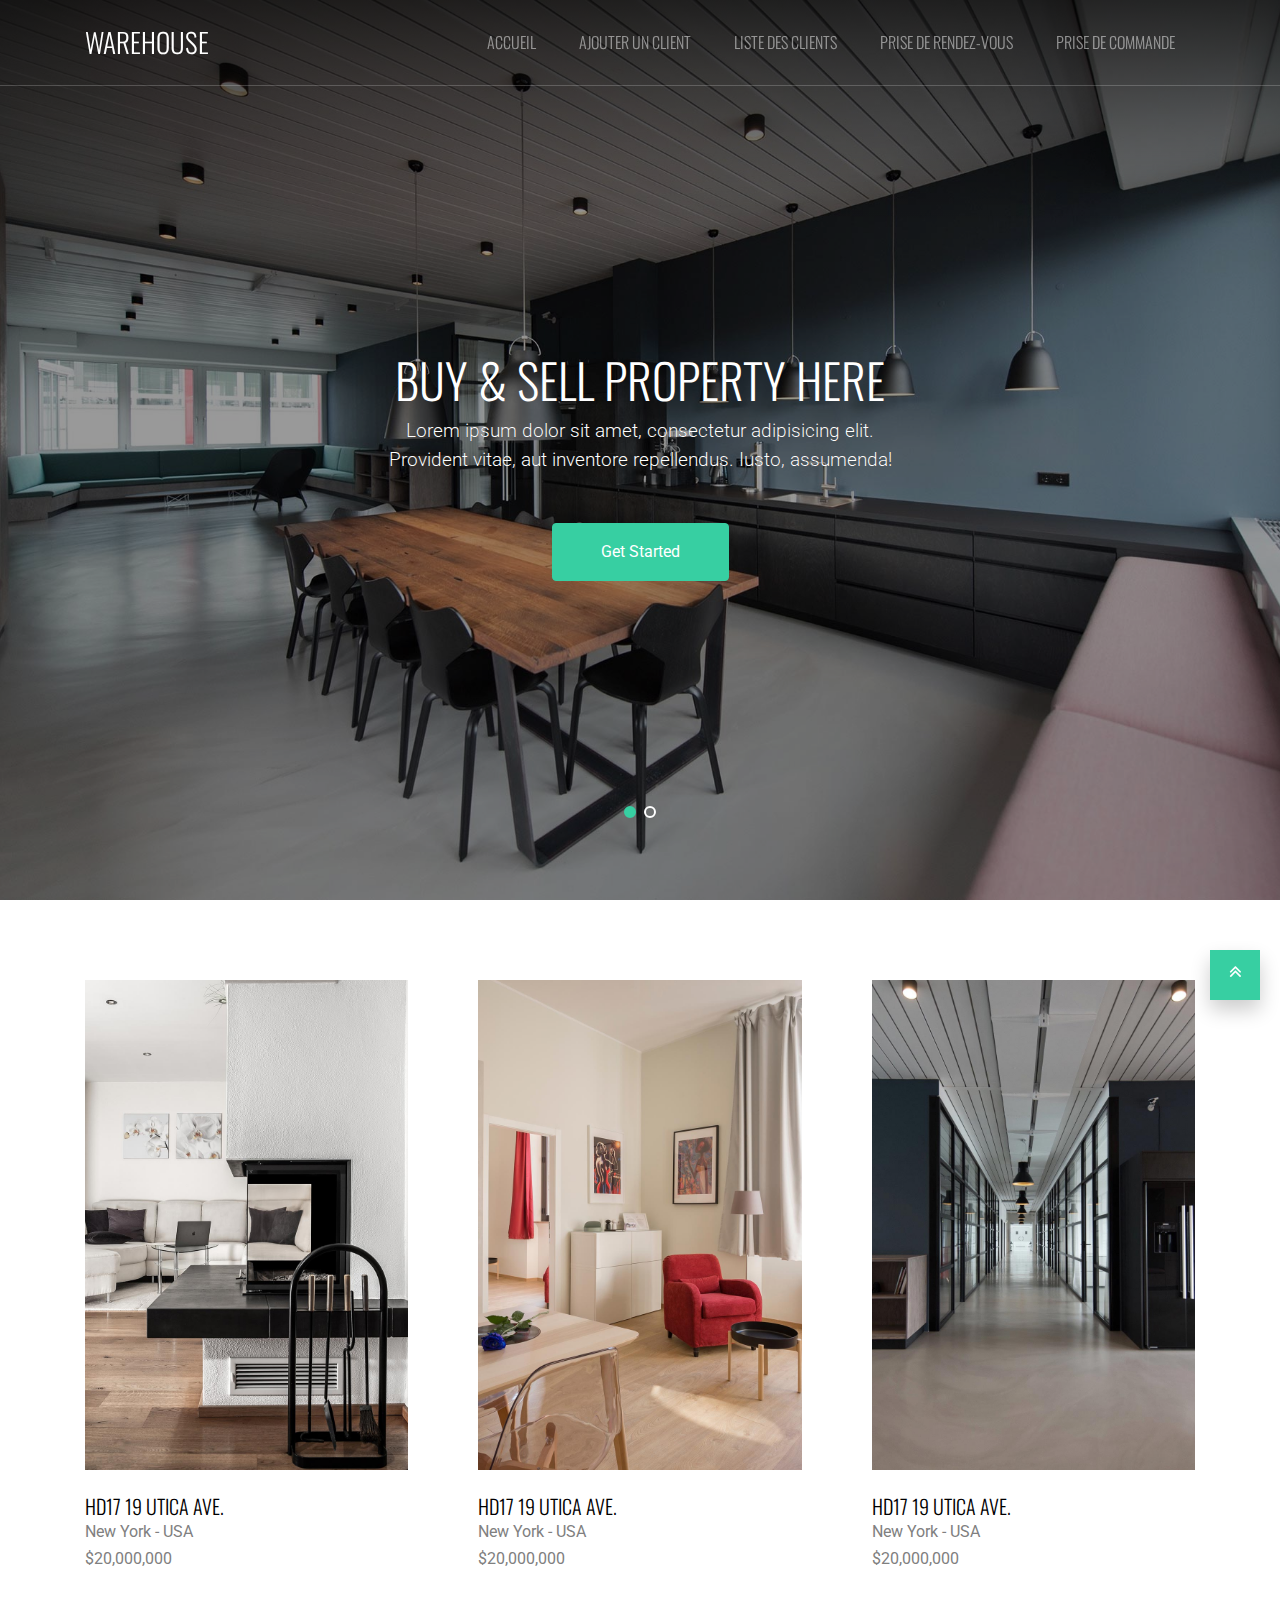
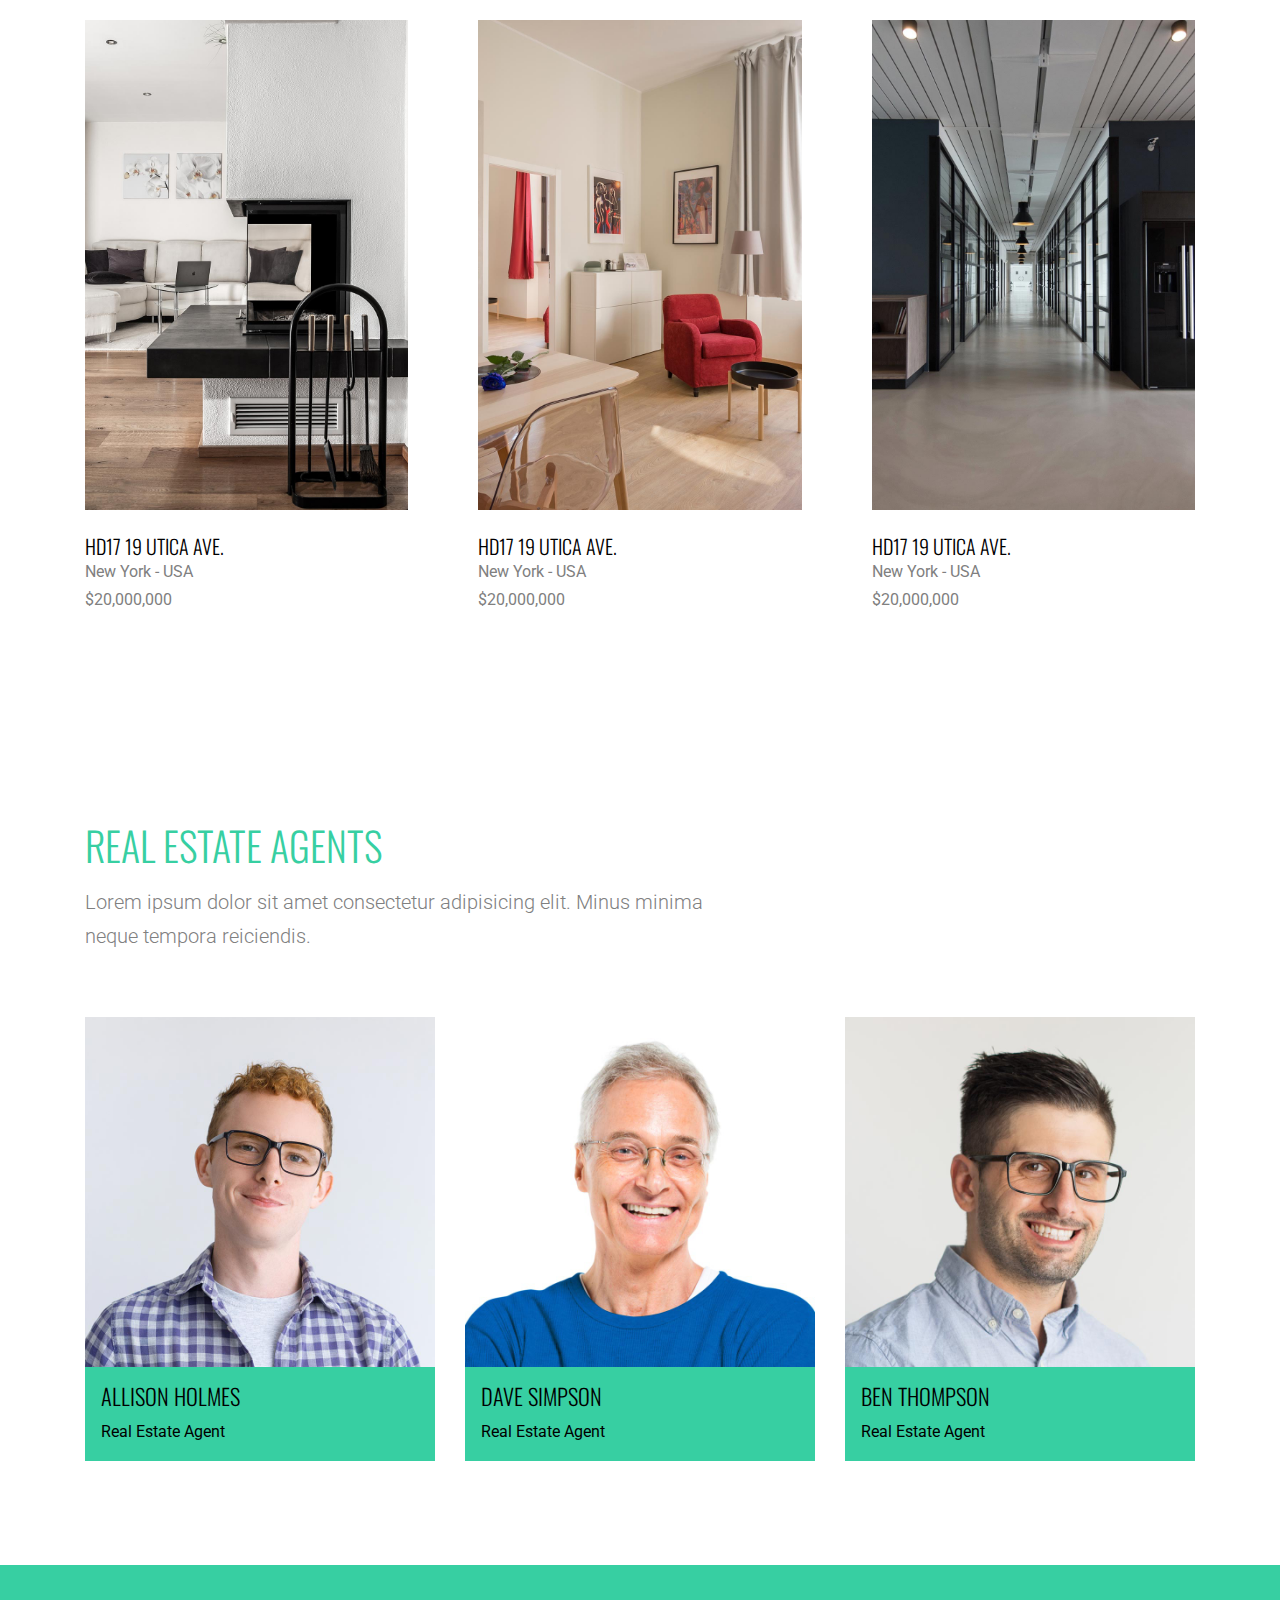
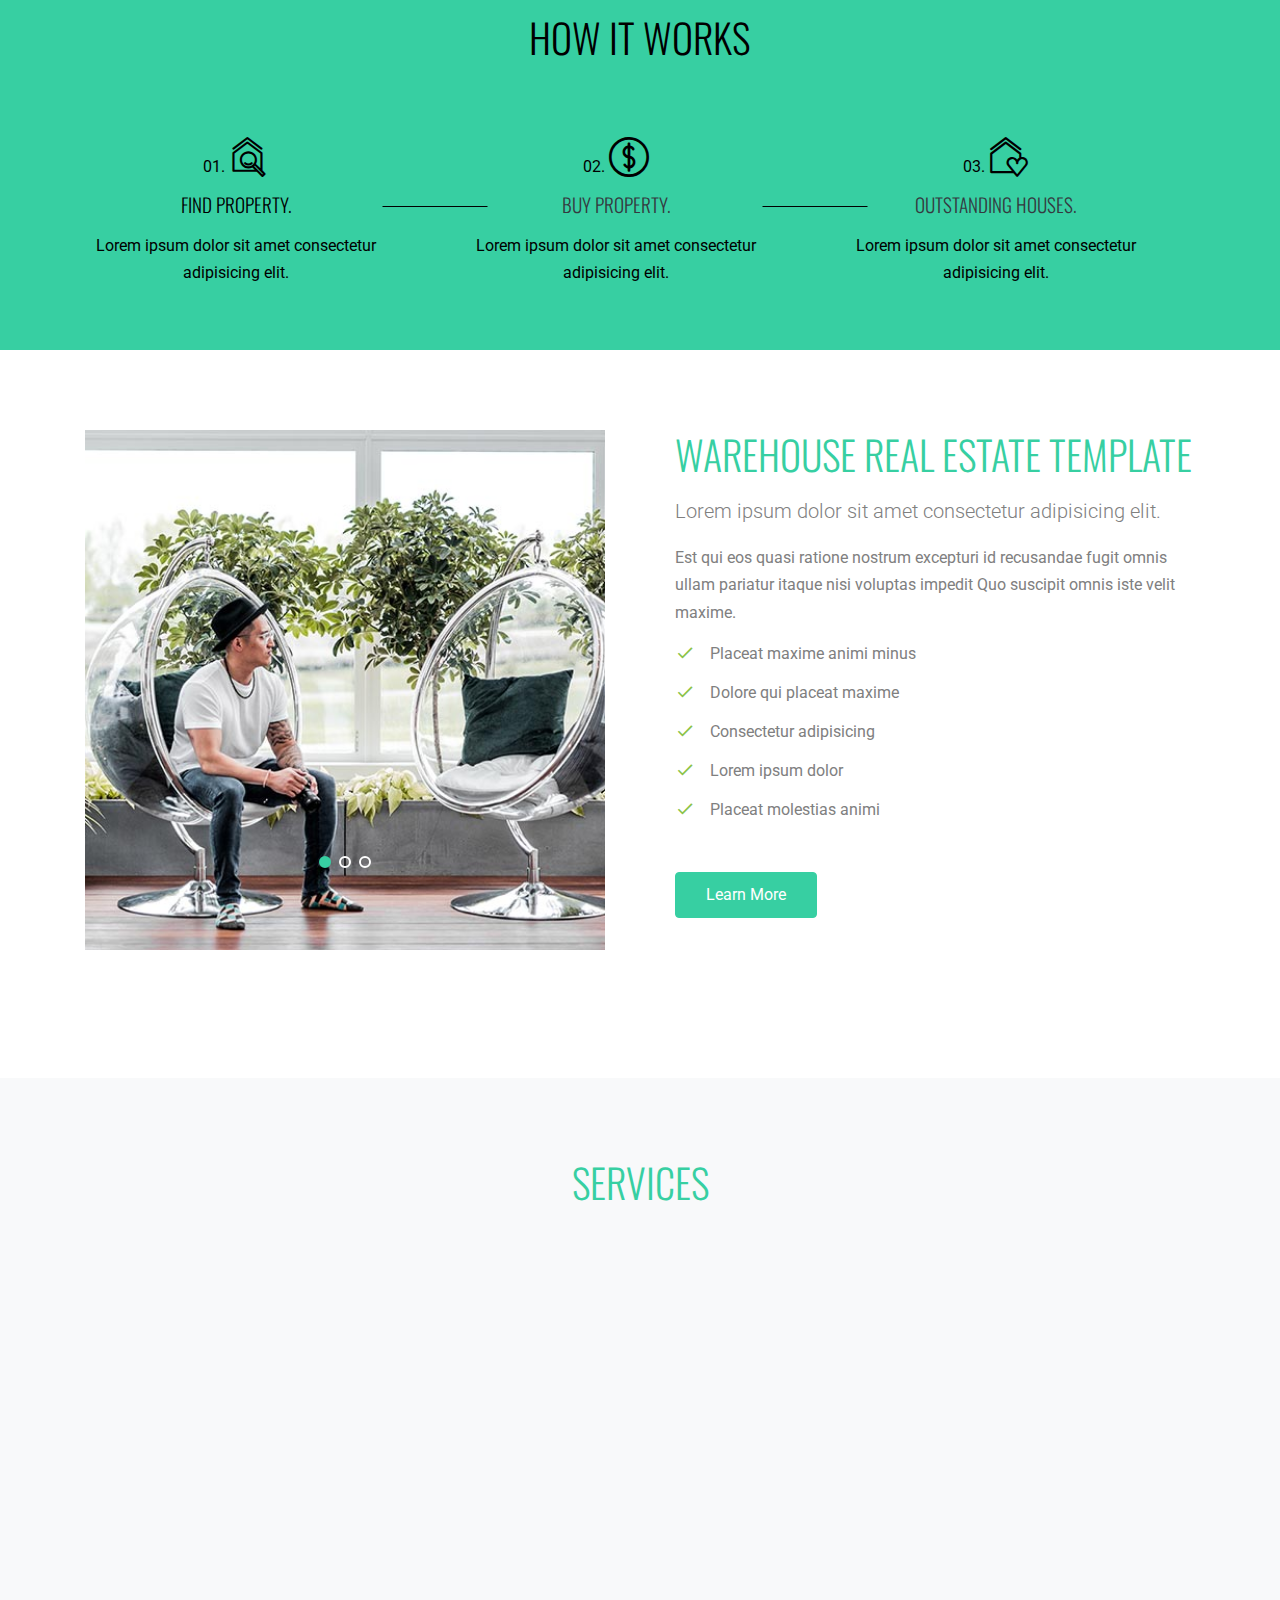
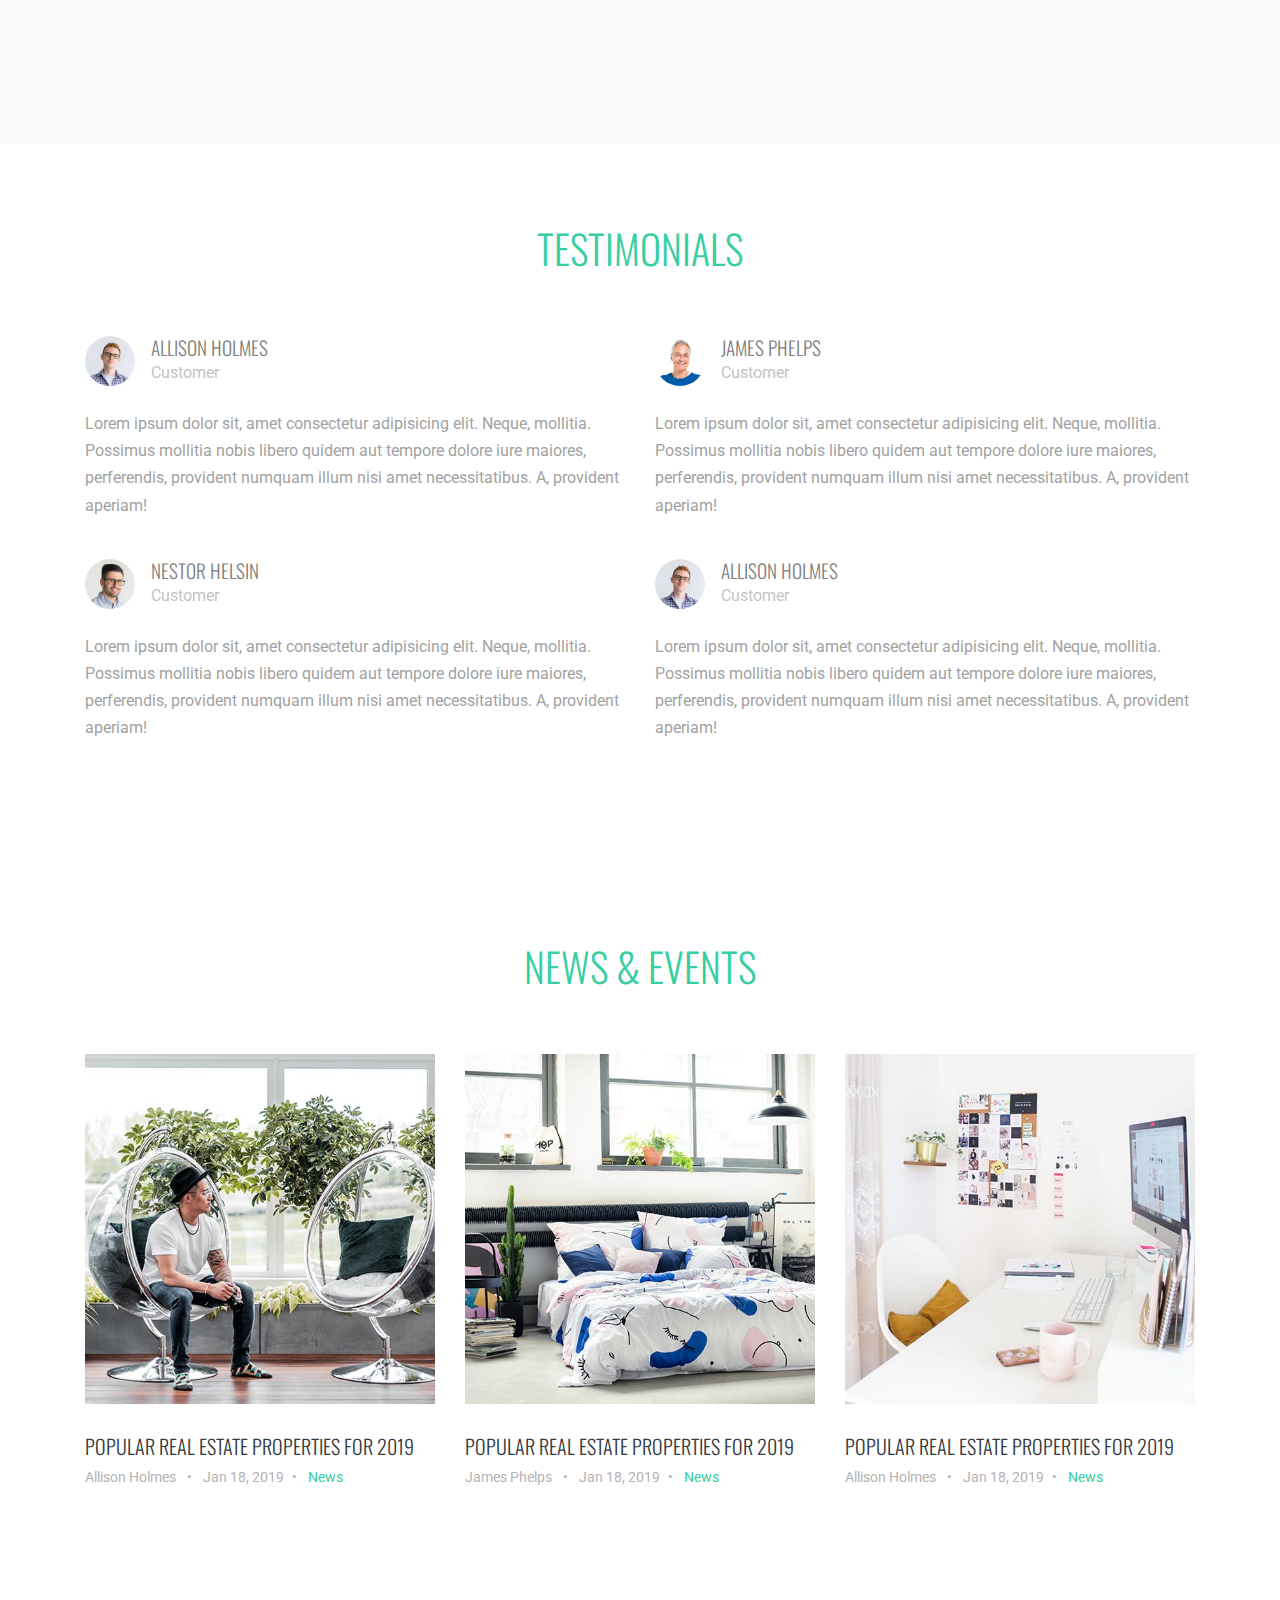
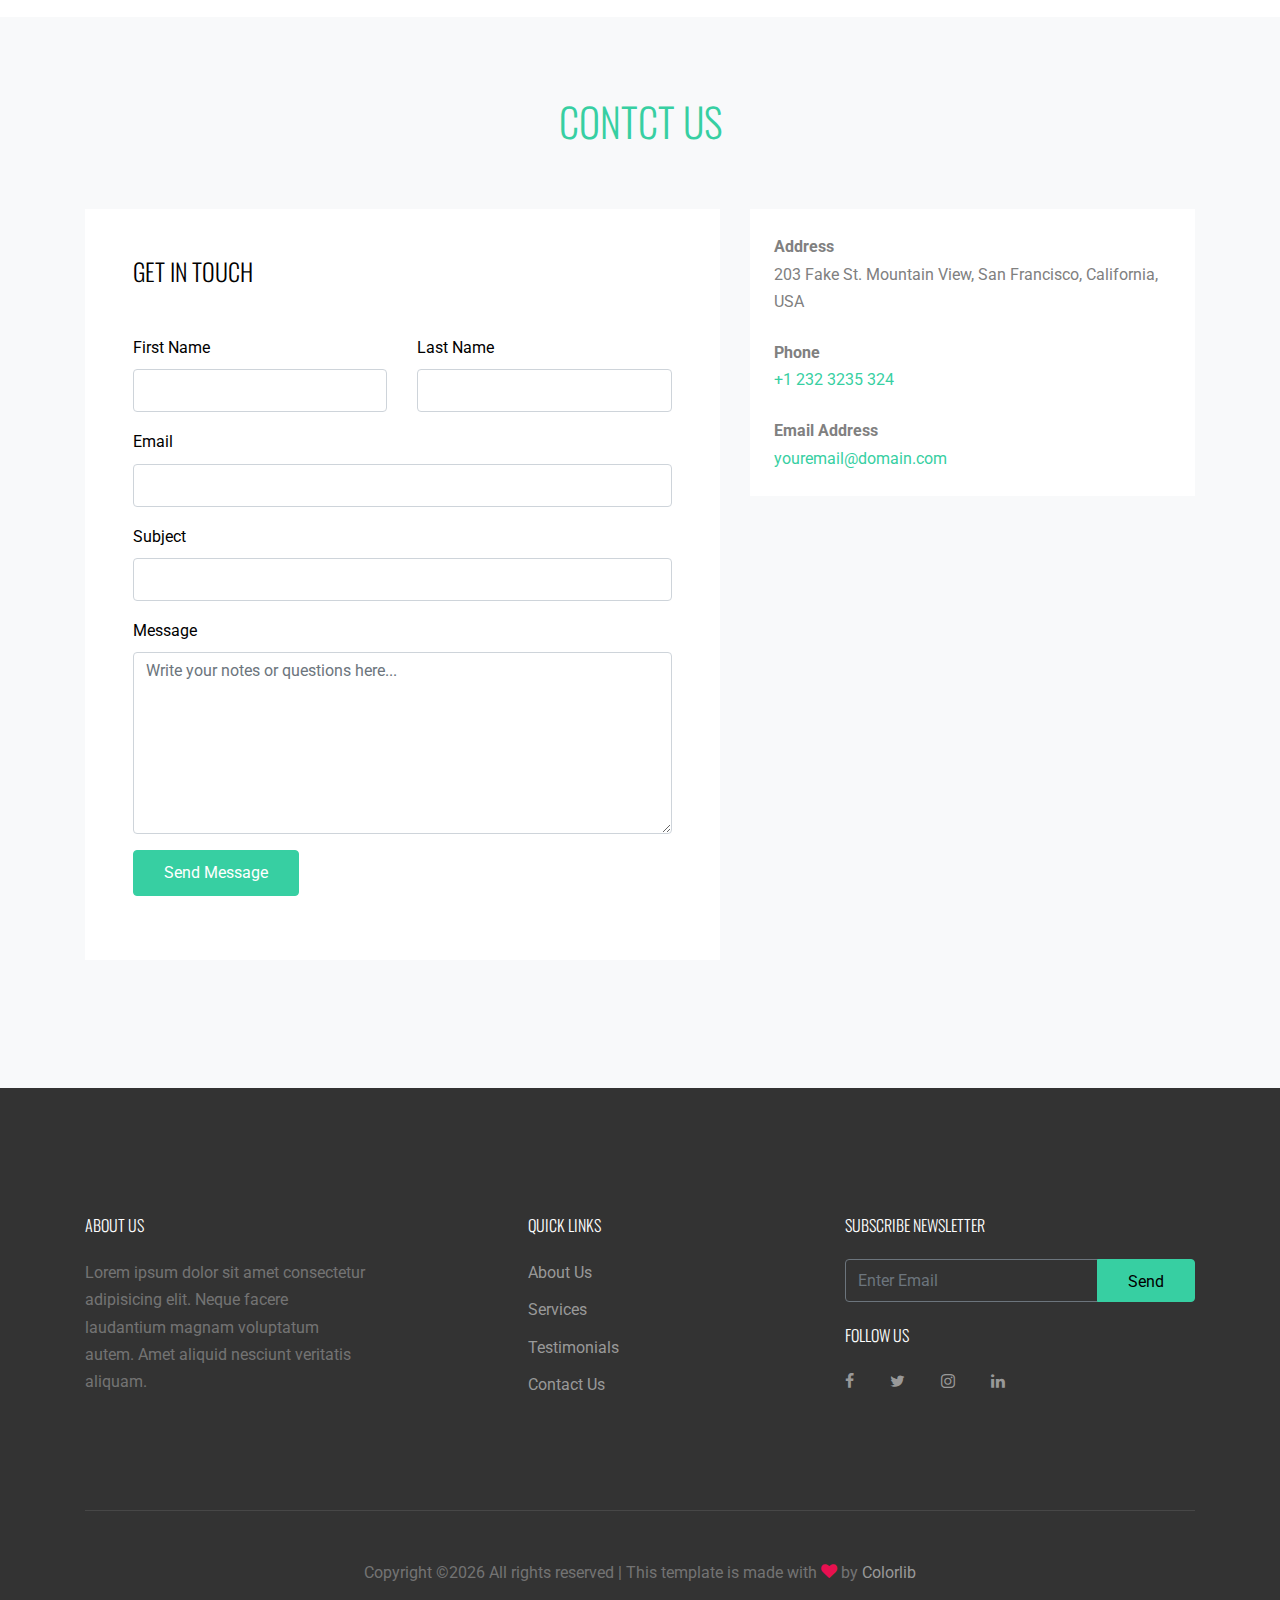
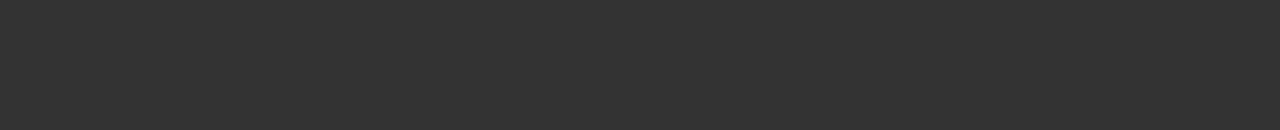
==== commit 678ef863: "Rajout de la barre de navigation" ====
--- a/src/main/resources/static/index.html
+++ b/src/main/resources/static/index.html
@@ -1,7 +1,7 @@
 <!DOCTYPE html>
 <html lang="en">
   <head>
-    <title>Warehouse &mdash; Website Template by Colorlib</title>
+    <title>Calinou &mdash; Application CRM</title>
     <meta charset="utf-8">
     <meta name="viewport" content="width=device-width, initial-scale=1, shrink-to-fit=no">
 
@@ -52,12 +52,12 @@
             <nav class="site-navigation position-relative text-right" role="navigation">
 
               <ul class="site-menu main-menu js-clone-nav mr-auto d-none d-lg-block">
-                <li><a href="#home-section" class="nav-link">Home</a></li>
-                <li><a href="#properties-section" class="nav-link">Properties</a></li>
-                <li><a href="#agents-section" class="nav-link">Agents</a></li>
-                <li><a href="#about-section" class="nav-link">About</a></li>
-                <li><a href="#news-section" class="nav-link">News</a></li>
-                <li><a href="#contact-section" class="nav-link">Contact</a></li>
+                <li><a href="#home-section" class="nav-link">Accueil</a></li>
+                <li><a href="#properties-section" class="nav-link">Ajouter un client</a></li>
+                <li><a href="#agents-section" class="nav-link">Liste des clients</a></li>
+                <li><a href="#about-section" class="nav-link">Prise de rendez-vous</a></li>
+                <li><a href="#news-section" class="nav-link">Prise de commande</a></li>
+                
               </ul>
             </nav>
           </div>
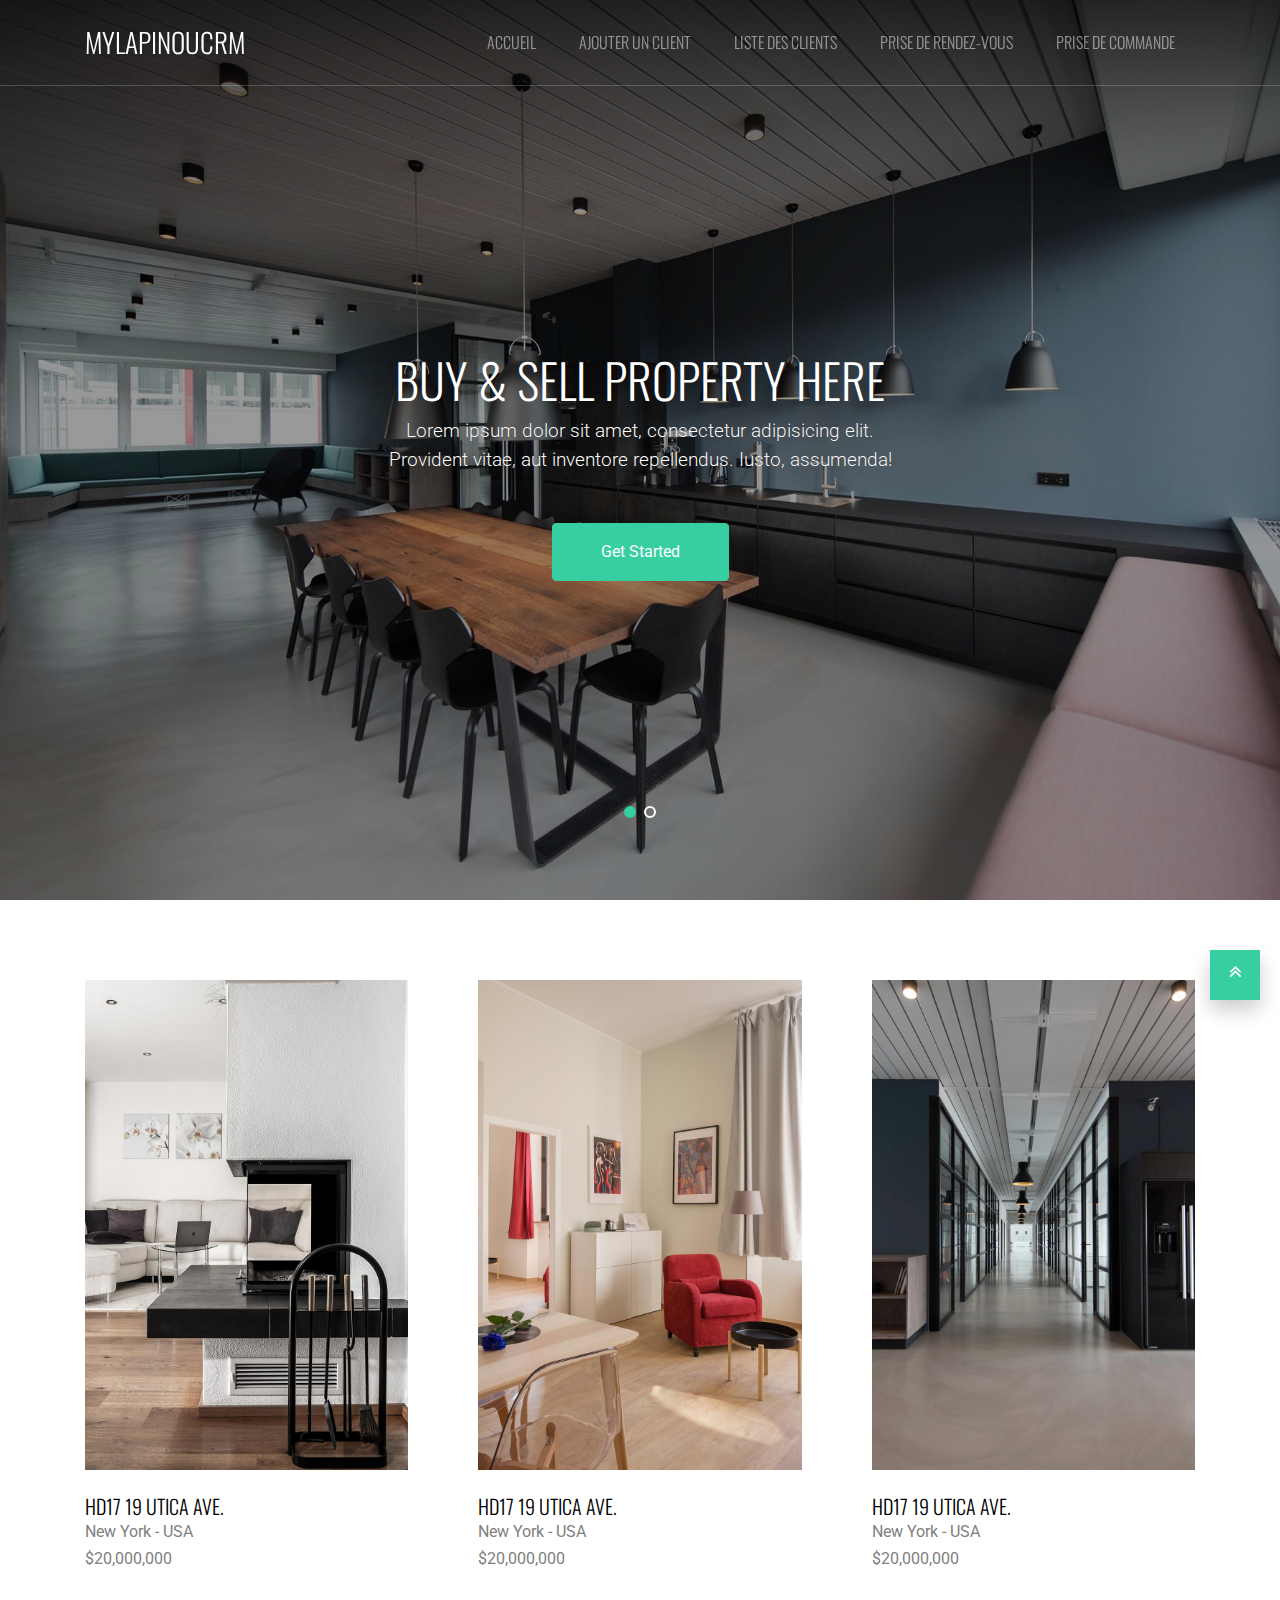
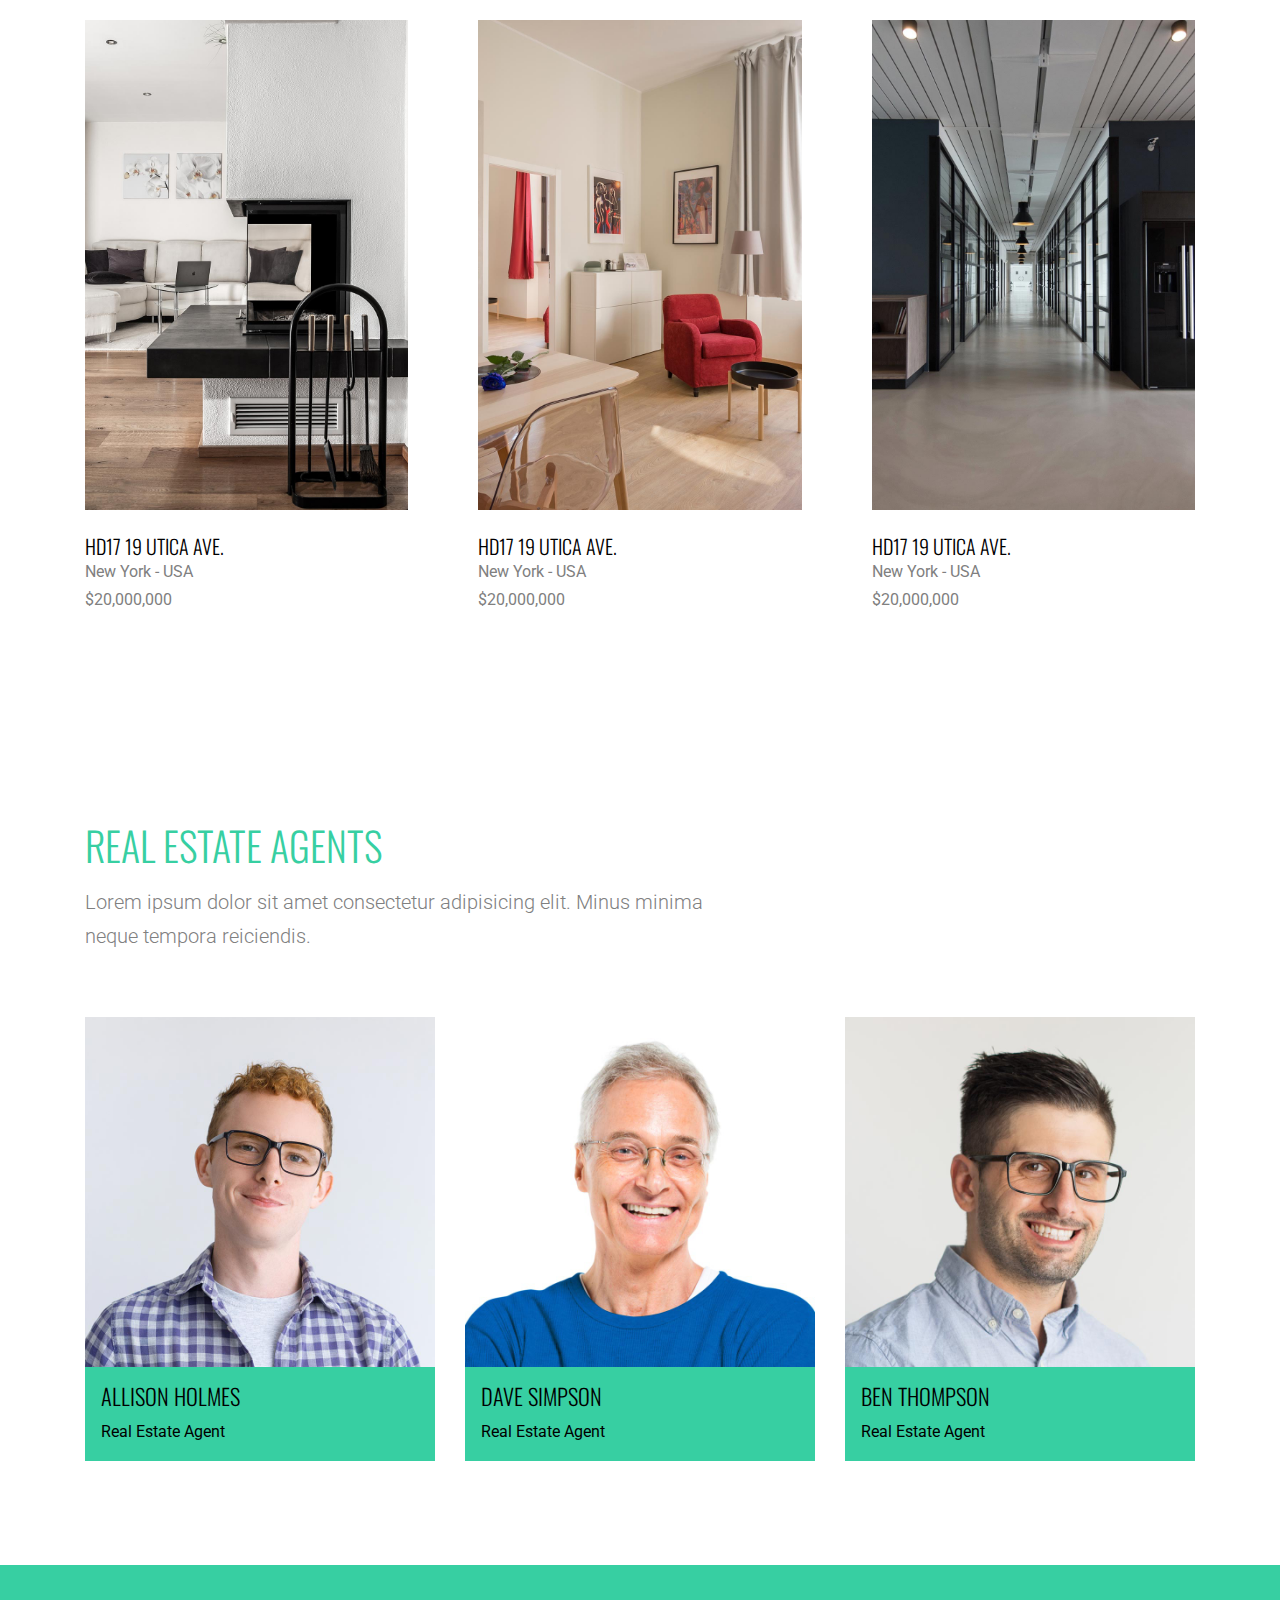
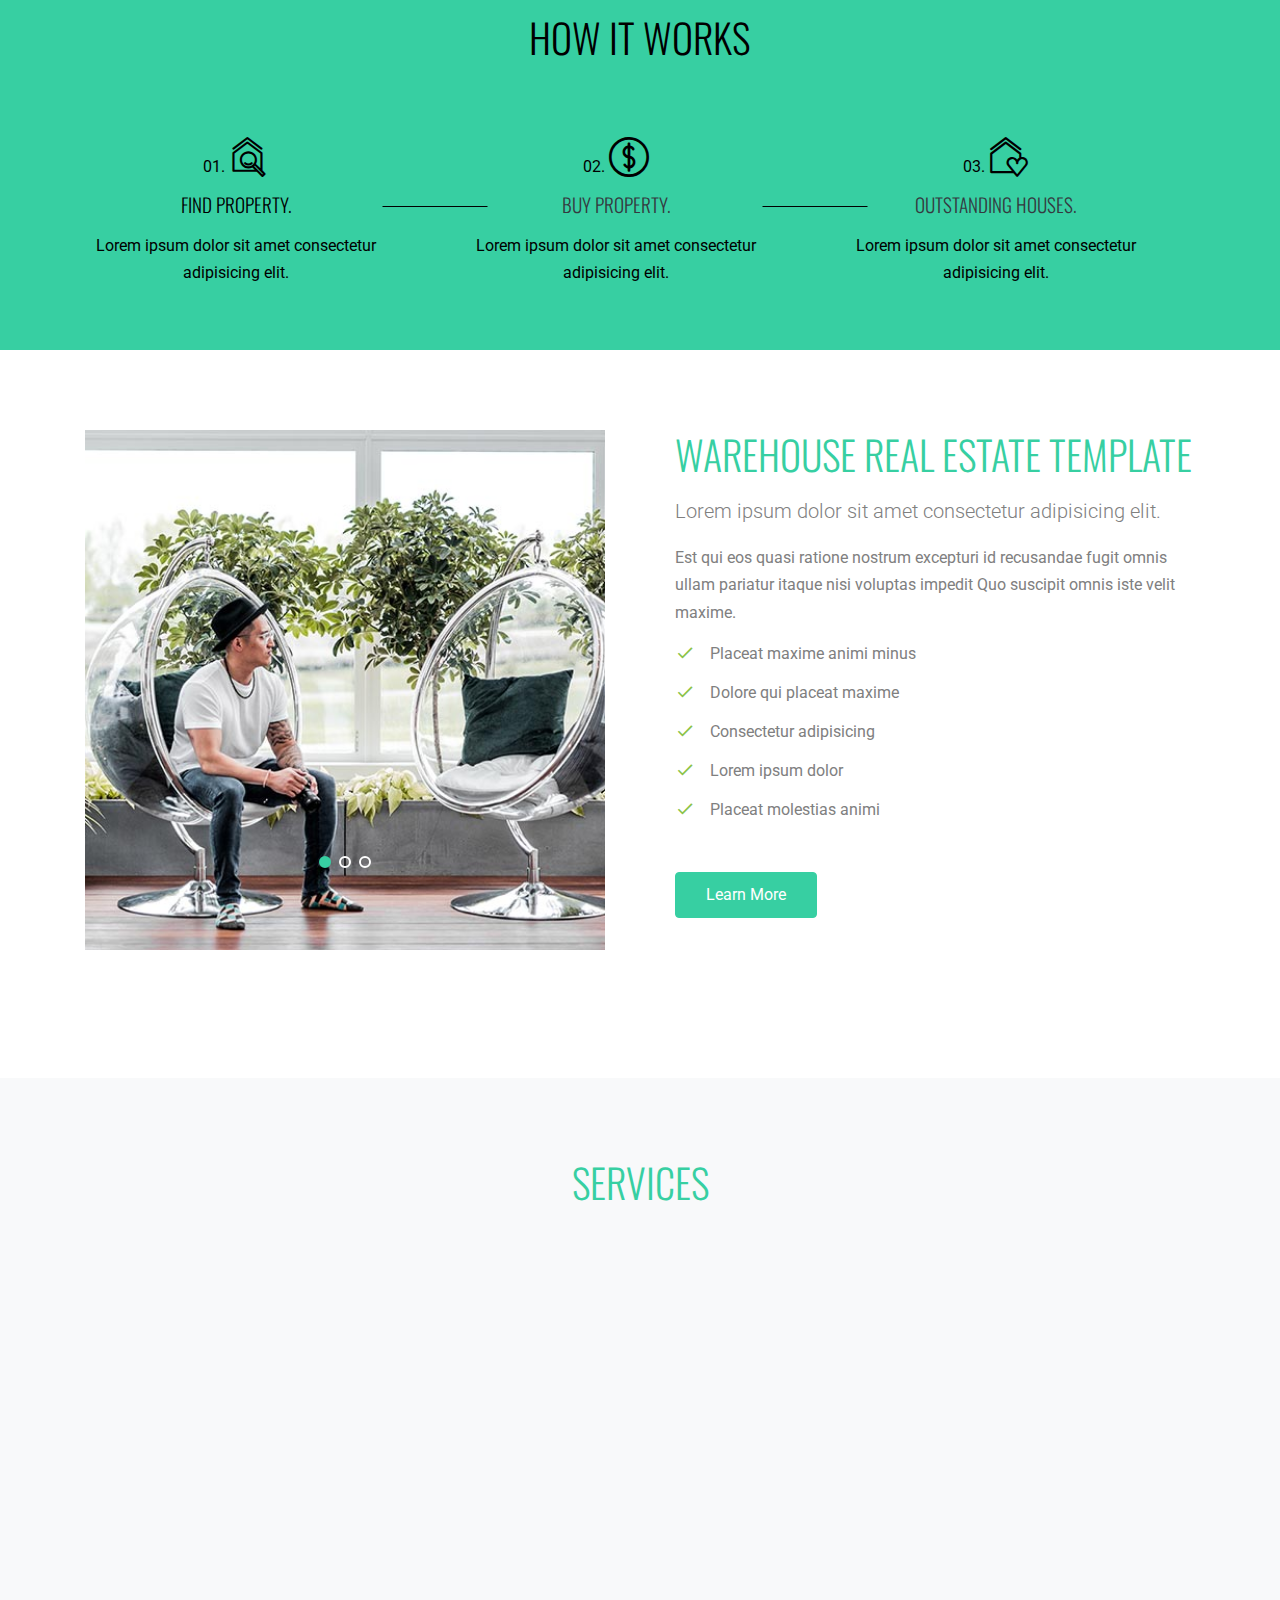
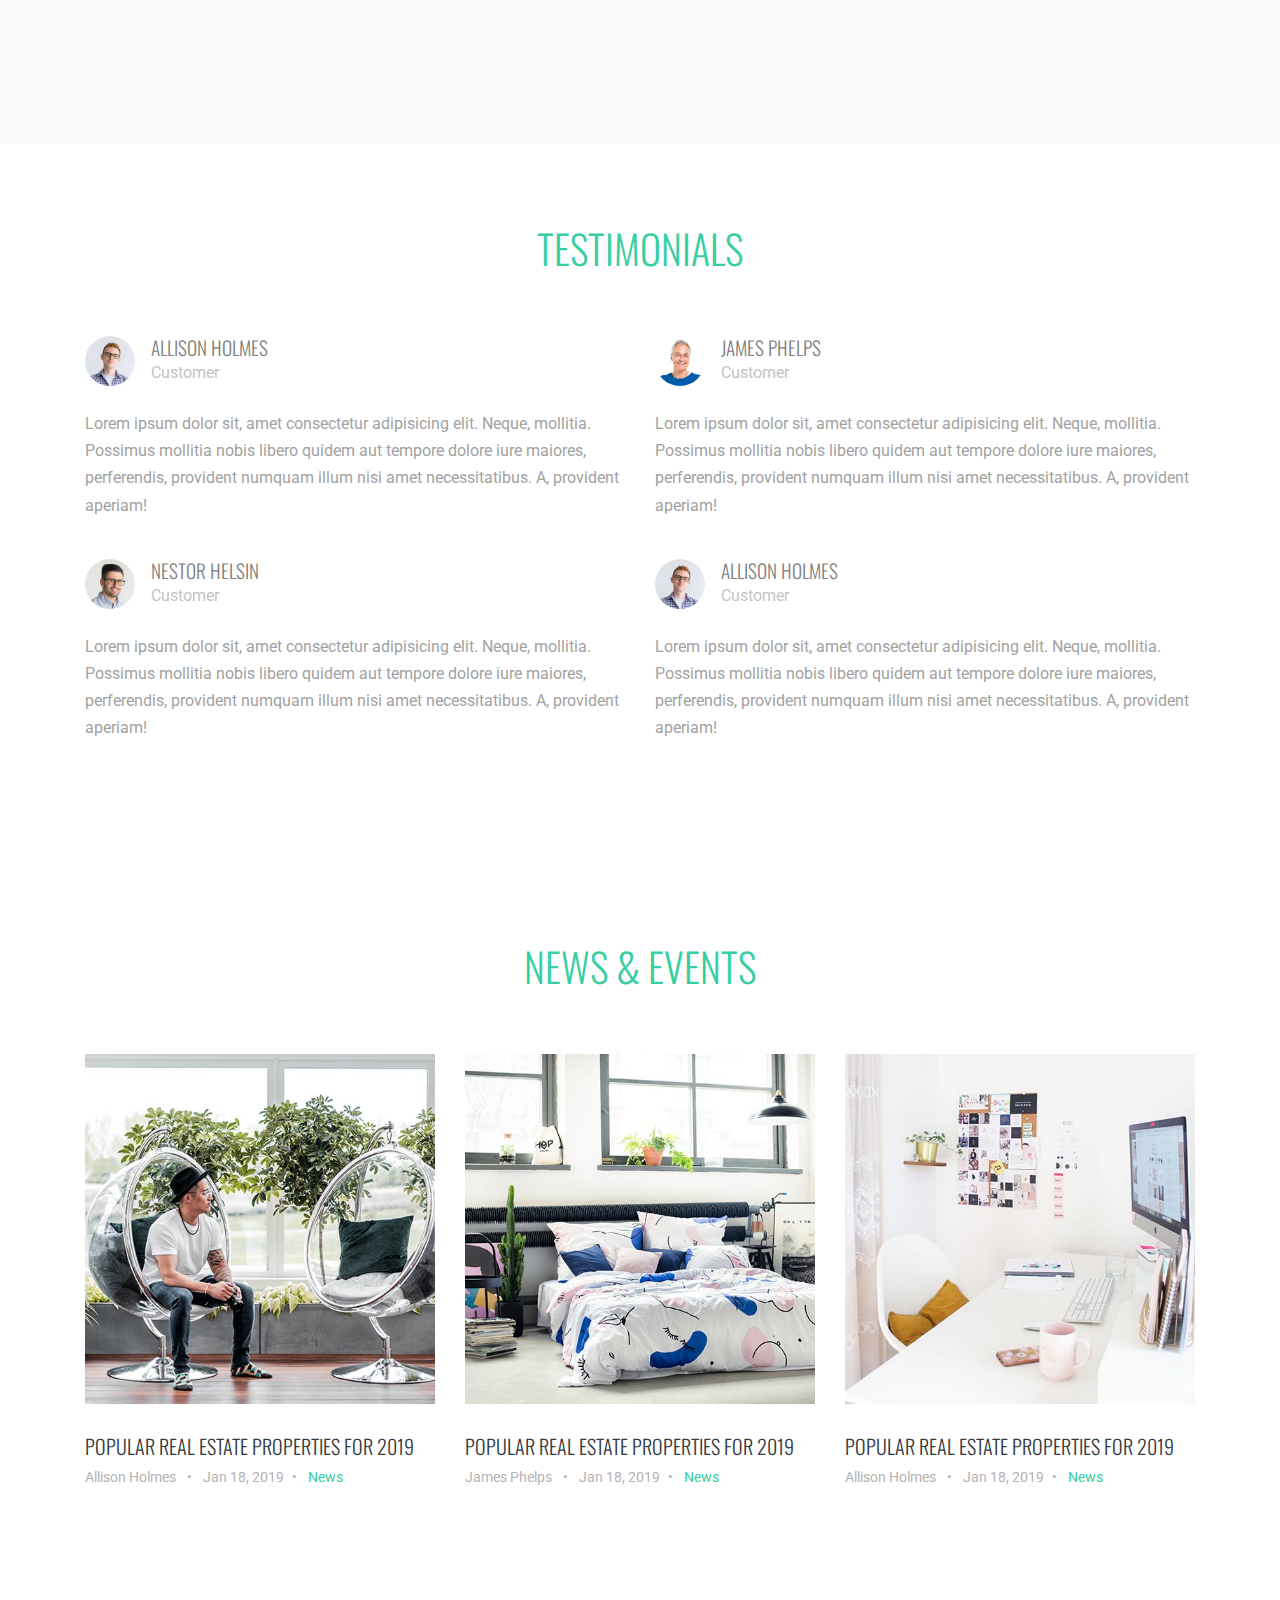
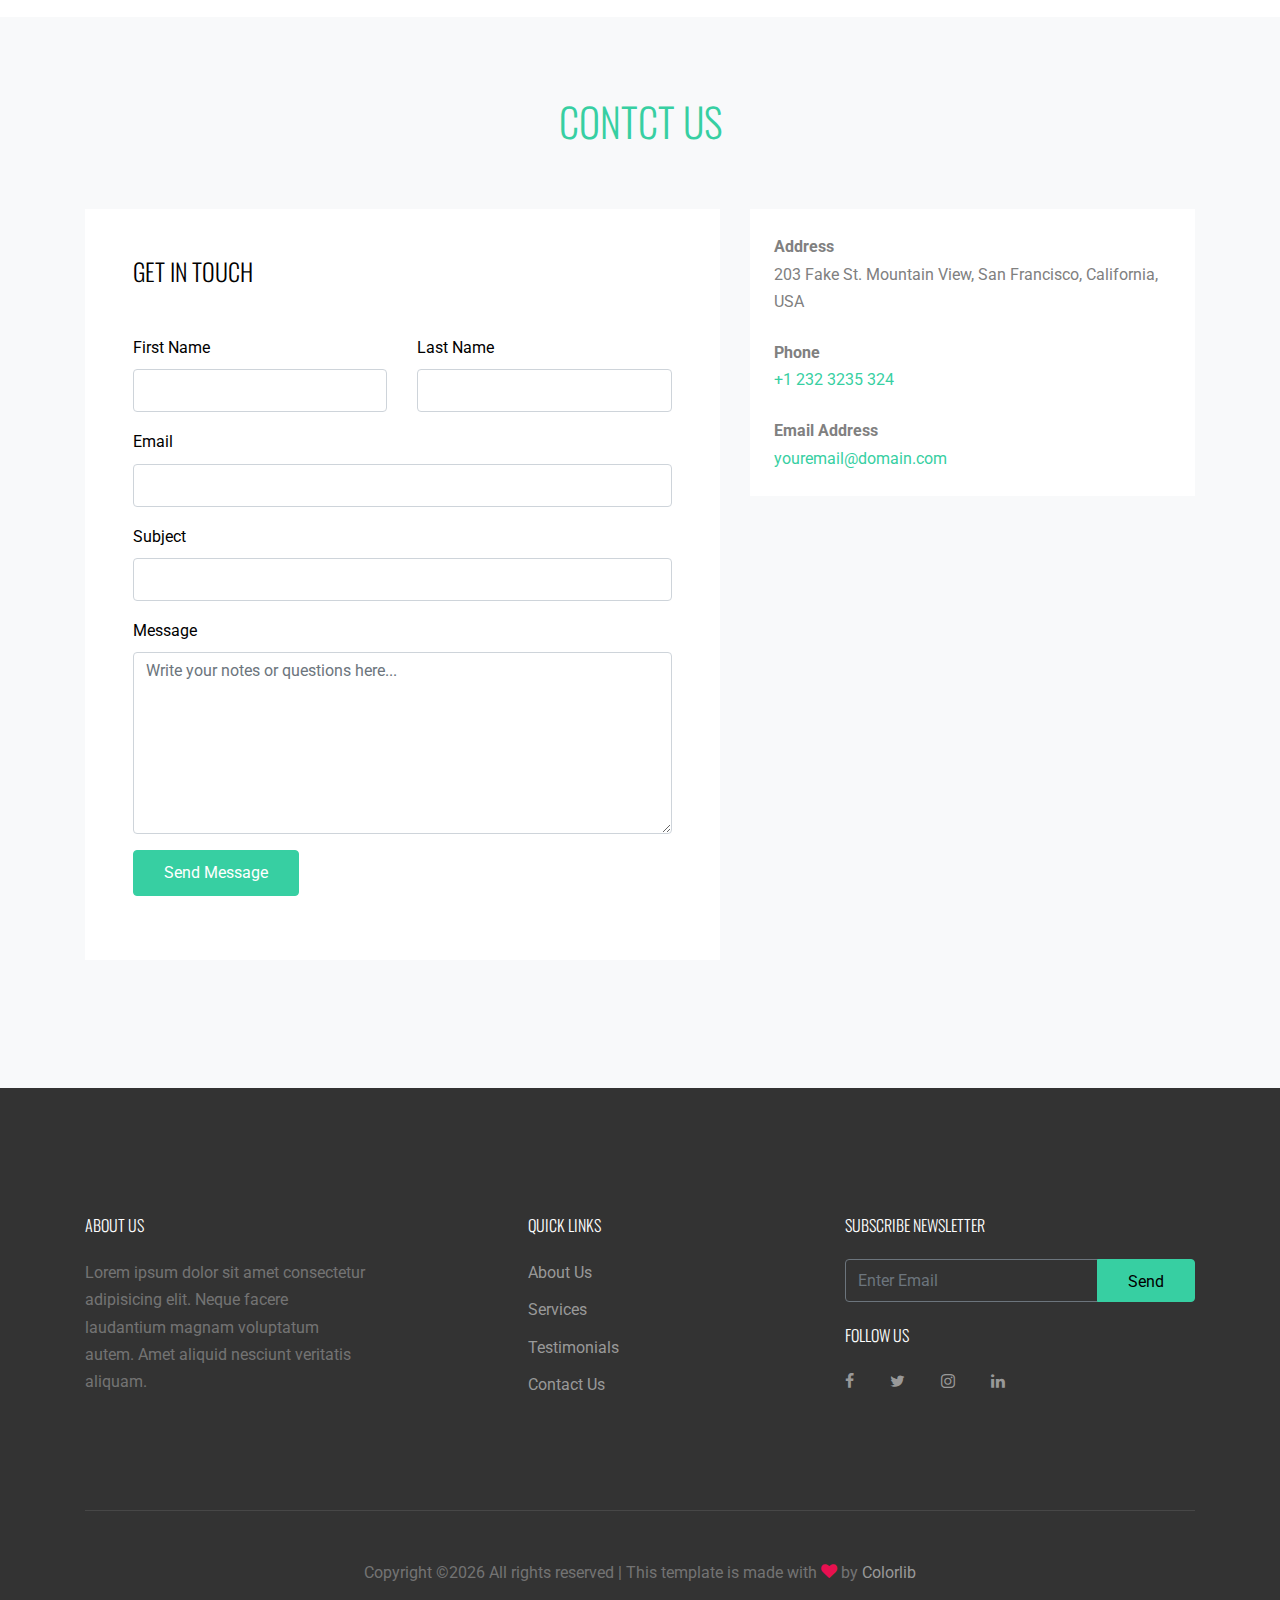
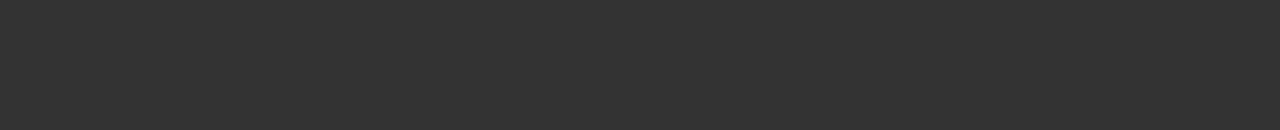
==== commit aefb16cc: "Changement de log" ====
--- a/src/main/resources/static/index.html
+++ b/src/main/resources/static/index.html
@@ -45,7 +45,7 @@
         <div class="row align-items-center">
           
           <div class="col-6 col-xl-2">
-            <h1 class="mb-0 site-logo m-0 p-0"><a href="index.html" class="mb-0">Warehouse</a></h1>
+            <h1 class="mb-0 site-logo m-0 p-0"><a href="index.html" class="mb-0">MyLapinouCRM</a></h1>
           </div>
 
           <div class="col-12 col-md-10 d-none d-xl-block">
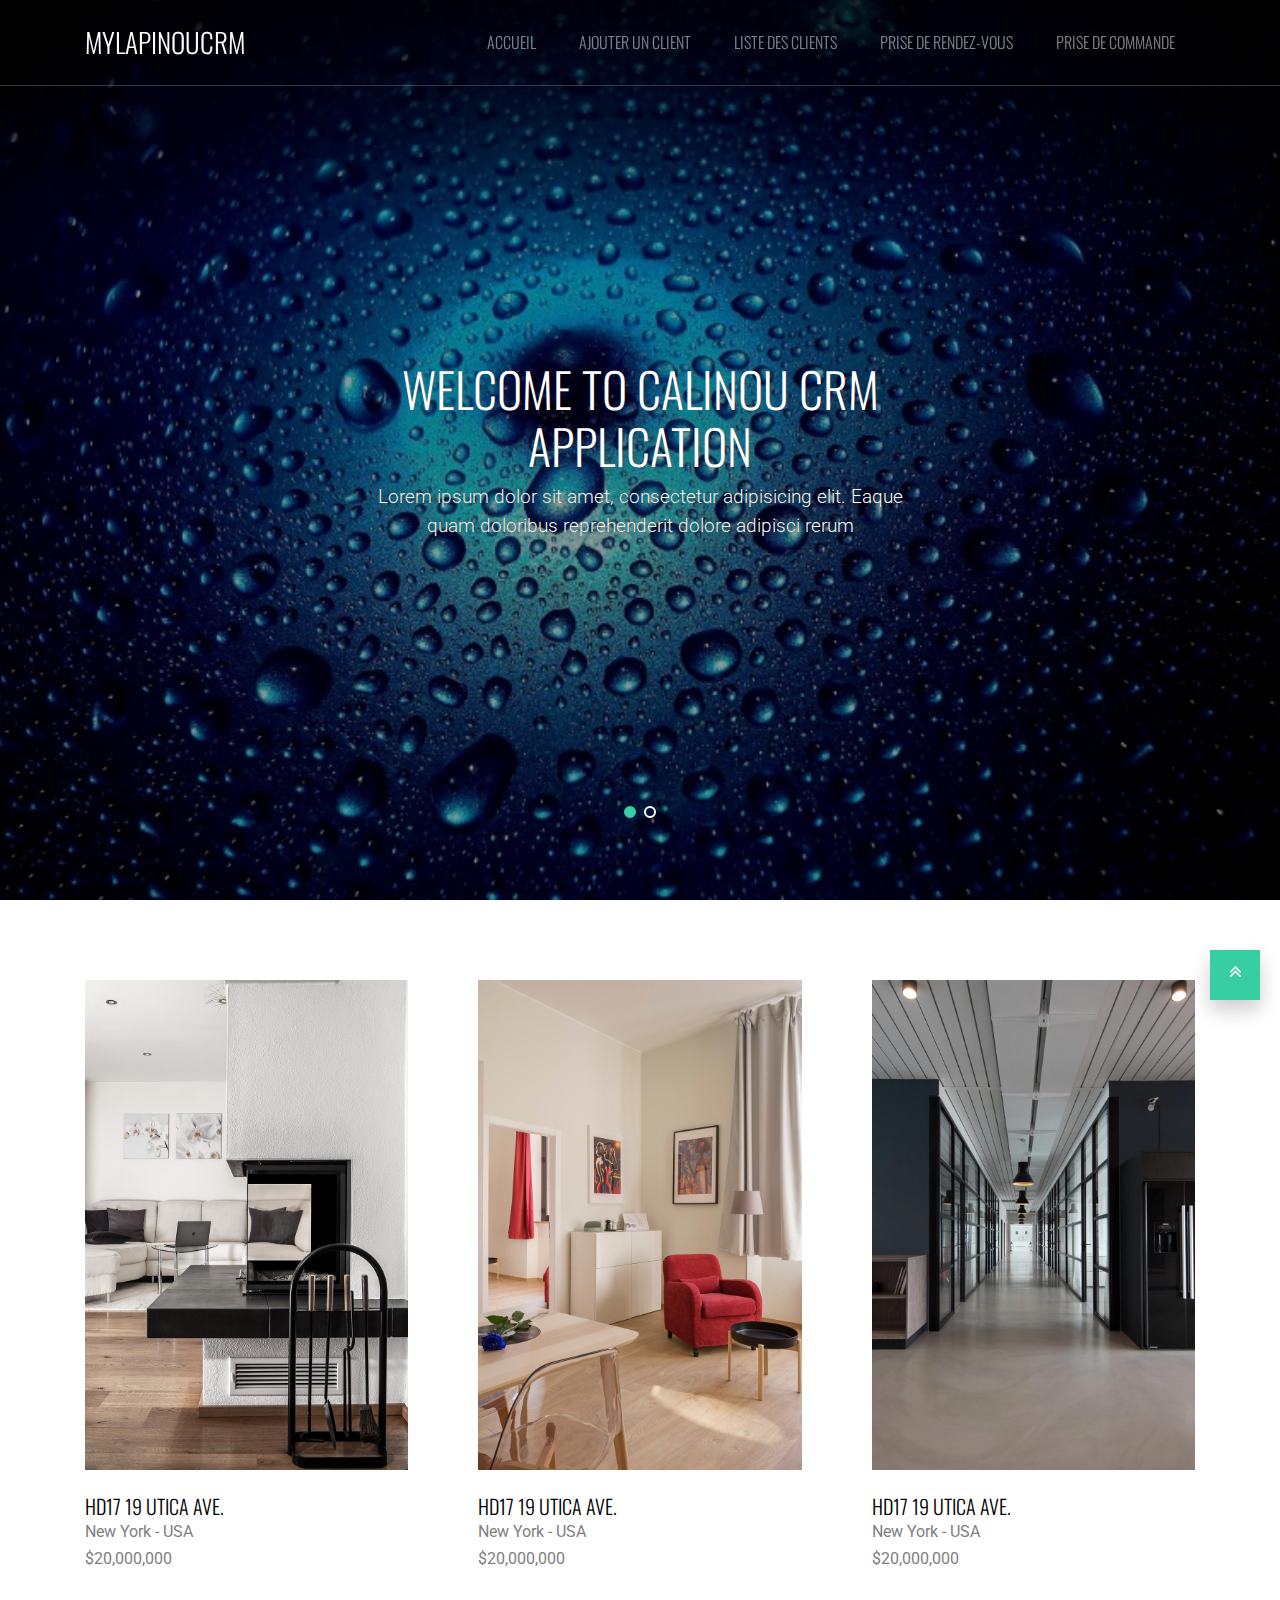
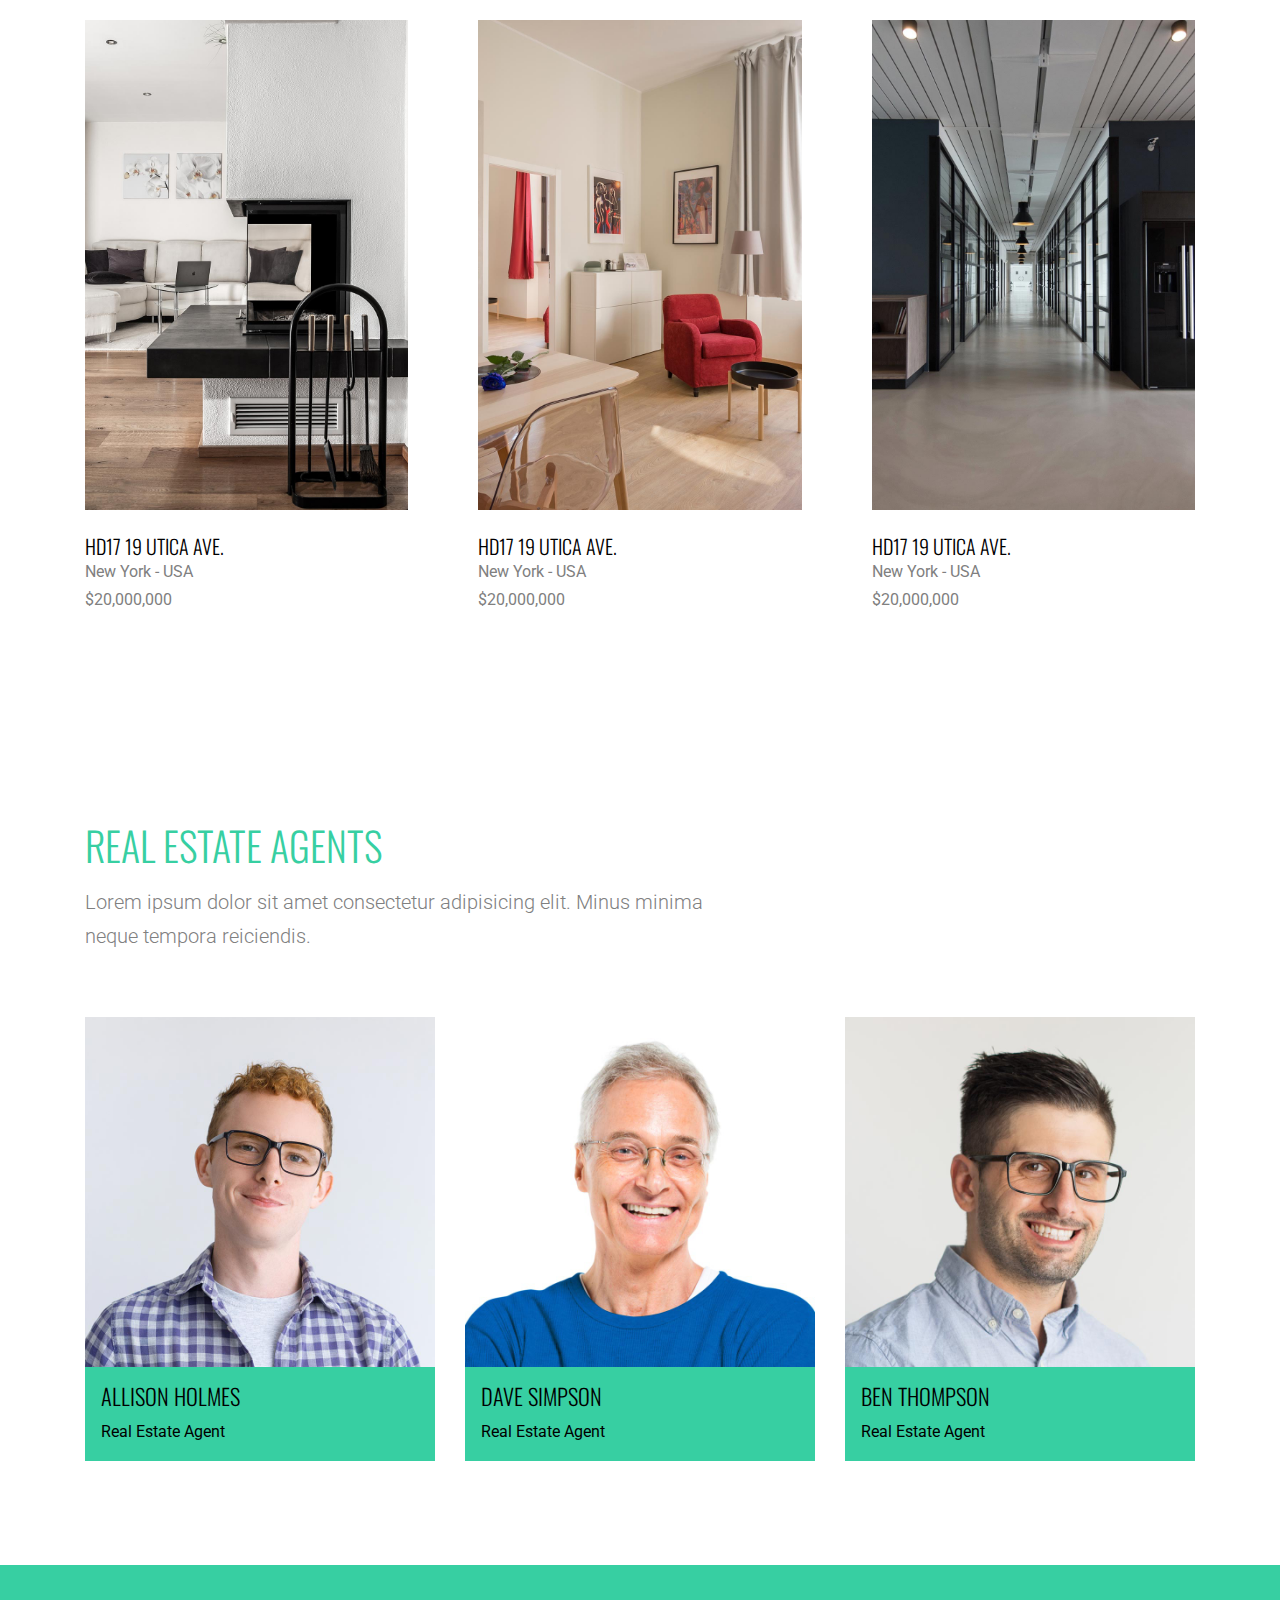
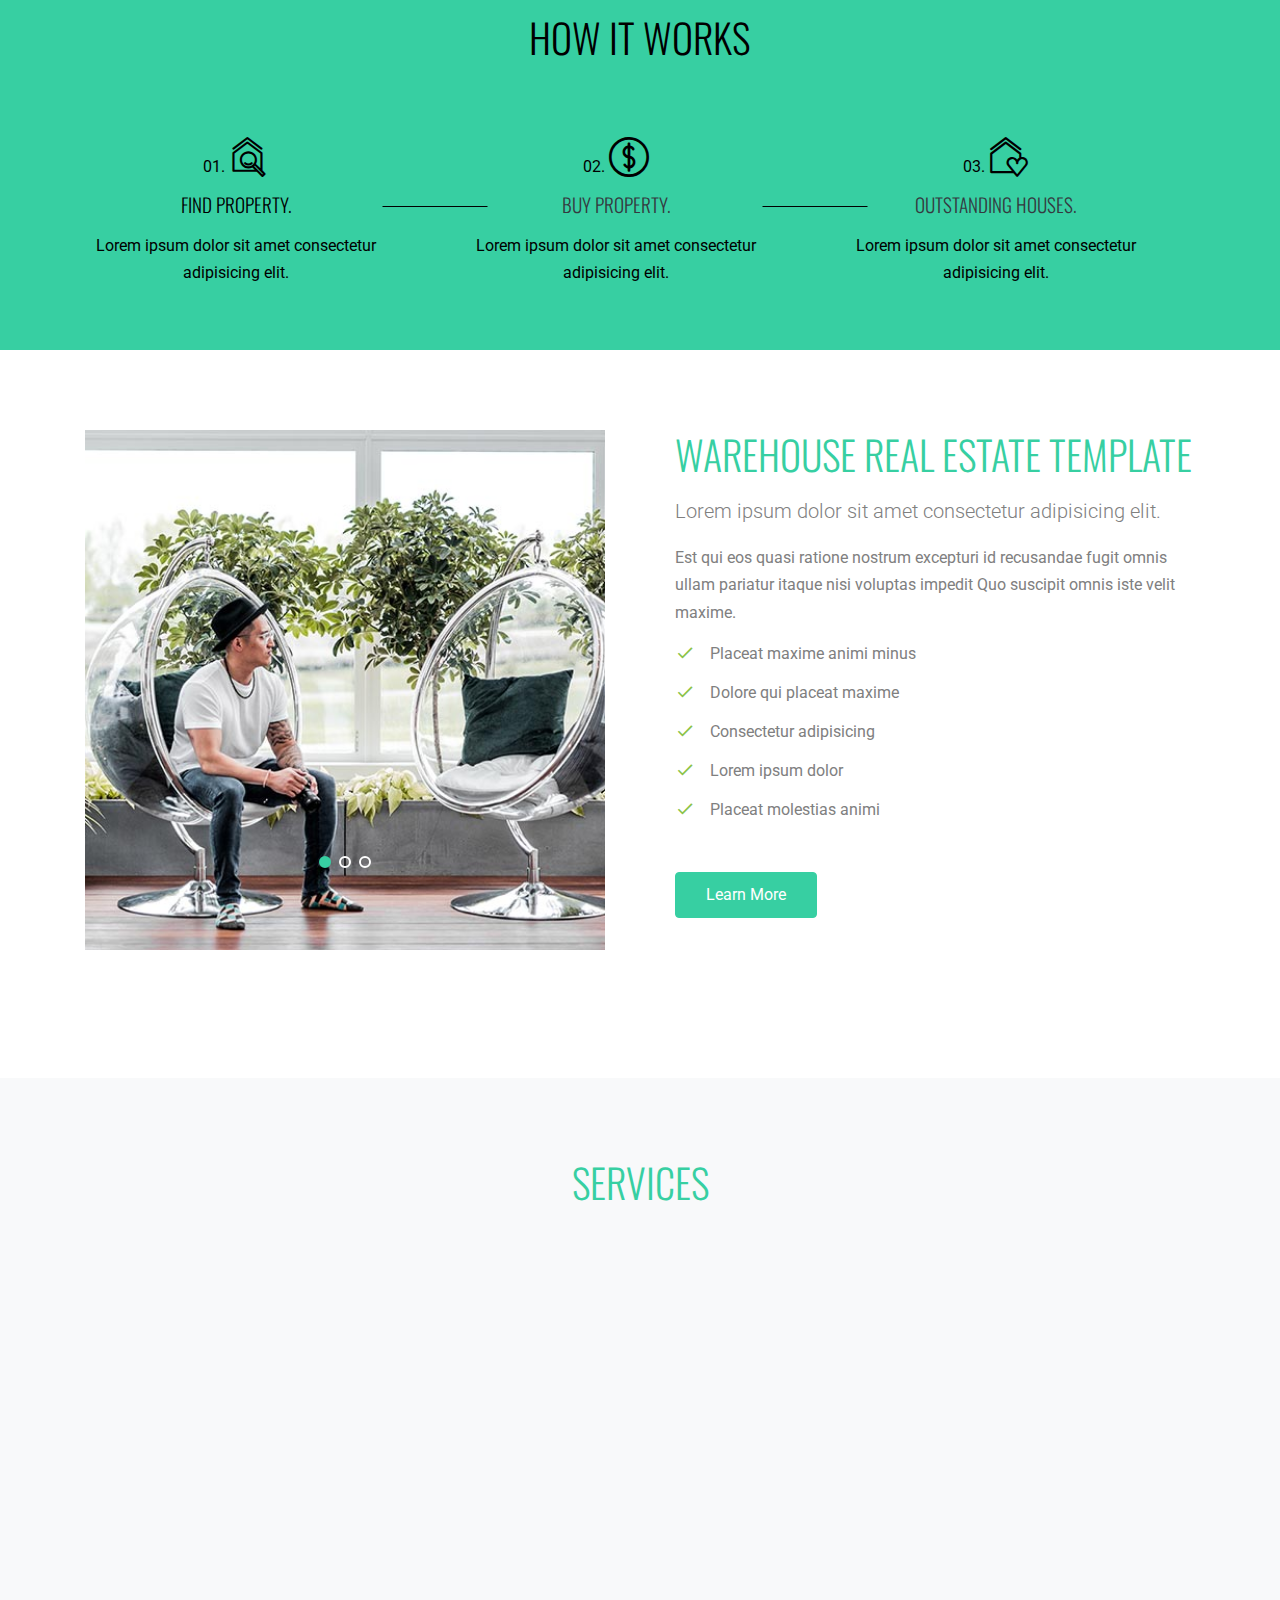
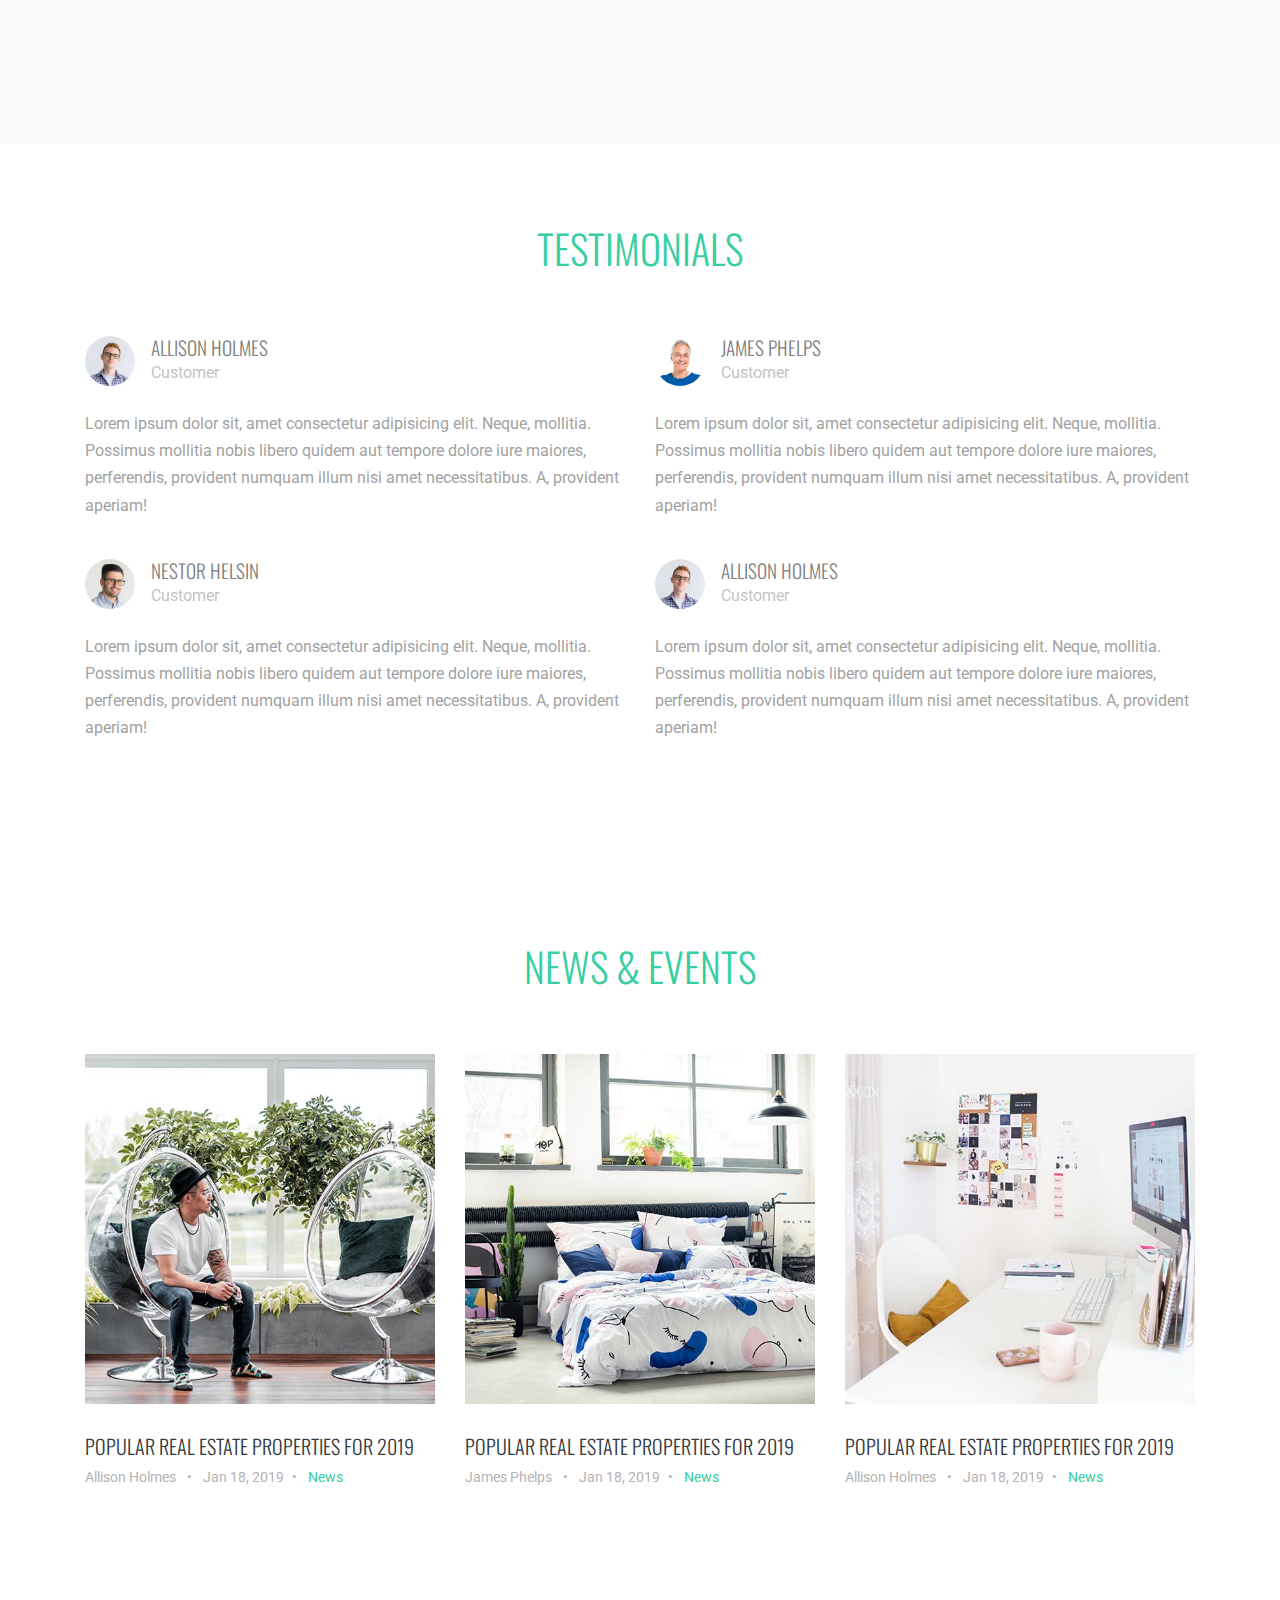
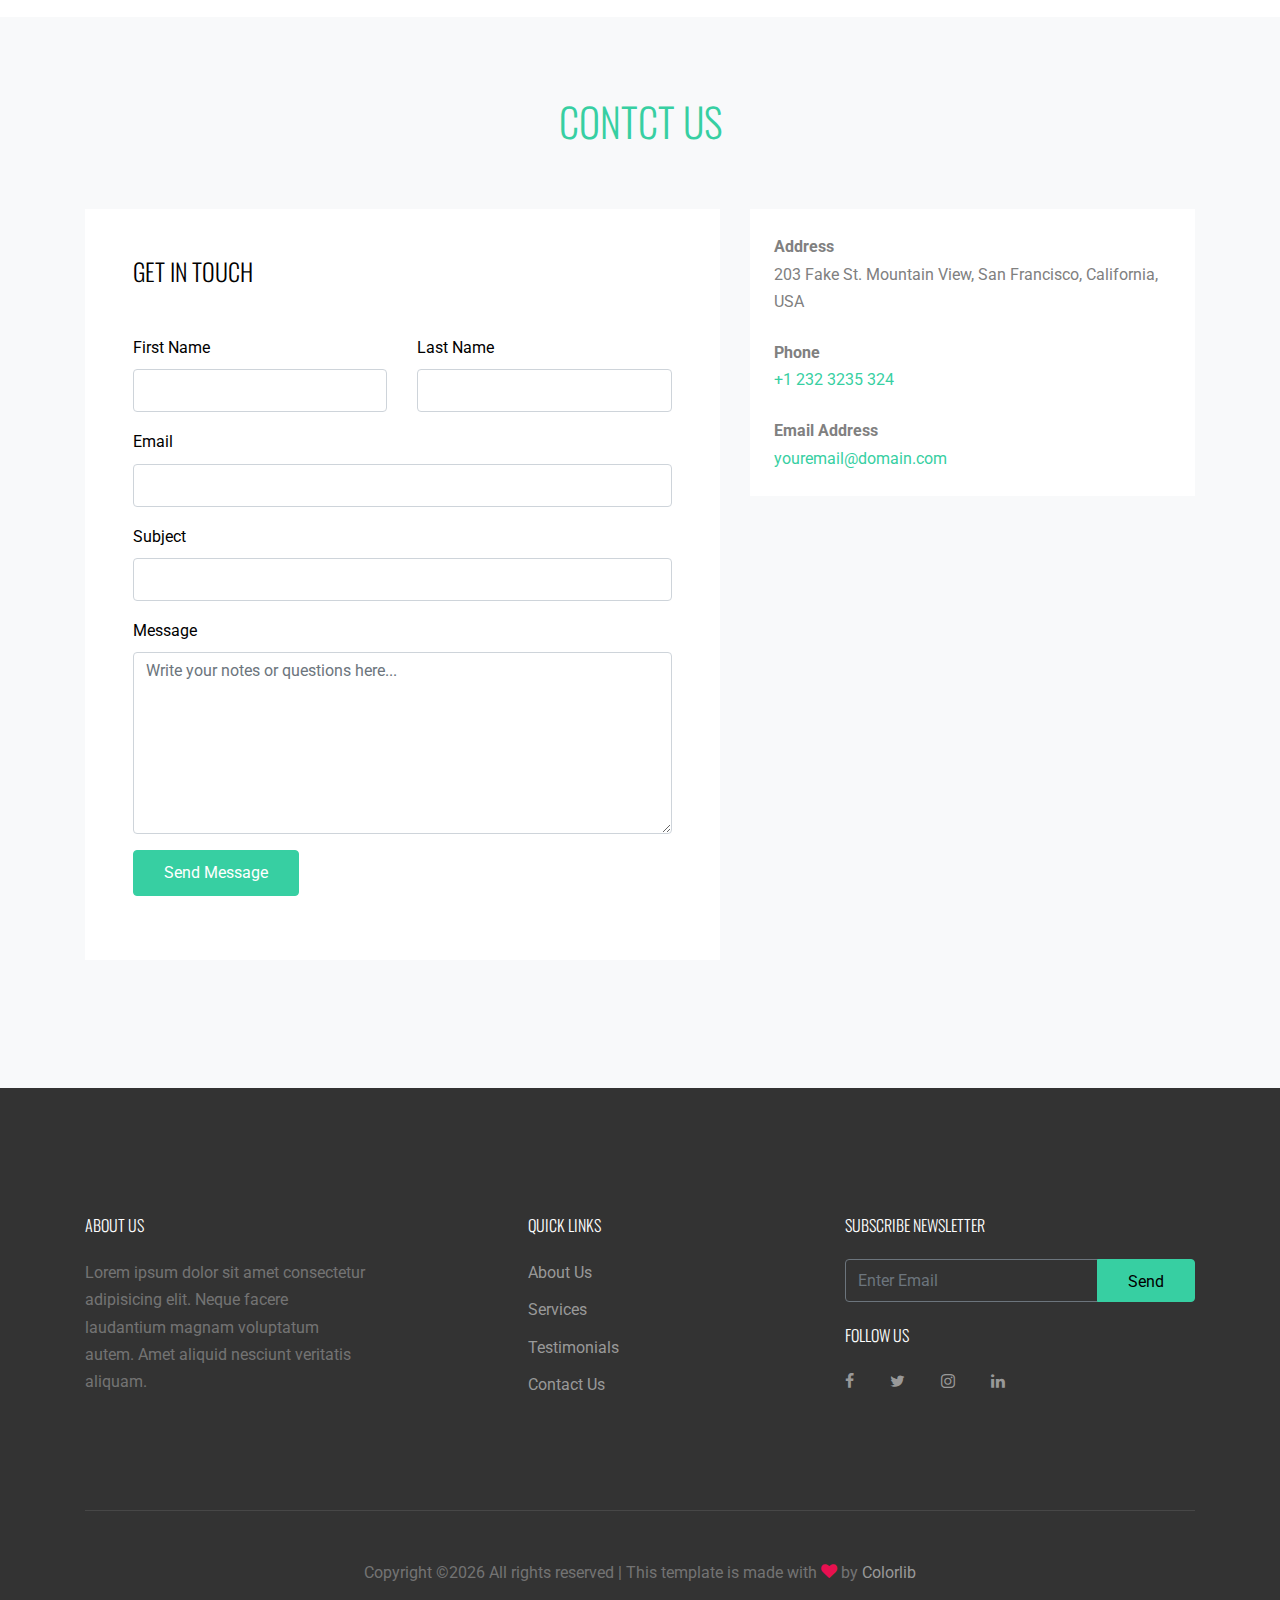
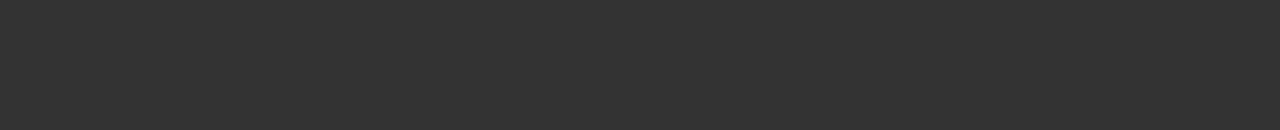
==== commit 6cbaf03a: "changement d'images de fonds" ====
--- a/src/main/resources/static/index.html
+++ b/src/main/resources/static/index.html
@@ -73,15 +73,15 @@
     
     <div class="site-block-wrap">
     <div class="owl-carousel with-dots">
-      <div class="site-blocks-cover overlay overlay-2" style="background-image: url(images/hero_1.jpg);" data-aos="fade" id="home-section">
+      <div class="site-blocks-cover overlay overlay-2" style="background-image: url(images/crm1.jpg);" data-aos="fade" id="home-section">
 
 
         <div class="container">
           <div class="row align-items-center justify-content-center">
             <div class="col-md-6 mt-lg-5 text-center">
-              <h1 class="text-shadow">Buy &amp; Sell Property Here</h1>
-              <p class="mb-5 text-shadow">Lorem ipsum dolor sit amet, consectetur adipisicing elit. Provident vitae, aut inventore repellendus. Iusto, assumenda! </p>
-              <p><a href="#" target="_blank" class="btn btn-primary px-5 py-3">Get Started</a></p>
+              <h1 class="text-shadow"> Welcome to Calinou CRM application </h1>
+              <p class="mb-5 text-shadow"> Lorem ipsum dolor sit amet, consectetur adipisicing elit. Eaque quam doloribus reprehenderit dolore adipisci rerum </p>
+             <!-- <p><a href="#" target="_blank" class="btn btn-primary px-5 py-3">Get Started</a></p>-->
               
             </div>
           </div>
@@ -90,13 +90,13 @@
         
       </div>  
   
-      <div class="site-blocks-cover overlay overlay-2" style="background-image: url(images/hero_2.jpg);" data-aos="fade" id="home-section">
+      <div class="site-blocks-cover overlay overlay-2" style="background-image: url(images/crm1.jpg);" data-aos="fade" id="home-section">
   
   
         <div class="container">
           <div class="row align-items-center justify-content-center">
             <div class="col-md-6 mt-lg-5 text-center">
-              <h1 class="text-shadow">Find Your Perfect Property For Your Home</h1>
+              <h1 class="text-shadow">Calinou CRM Application</h1>
               <p class="mb-5 text-shadow">Lorem ipsum dolor sit amet, consectetur adipisicing elit. Eaque quam doloribus reprehenderit dolore adipisci rerum?</p>
               <p><a href="#" target="_blank" class="btn btn-primary px-5 py-3">Get Started</a></p>
               
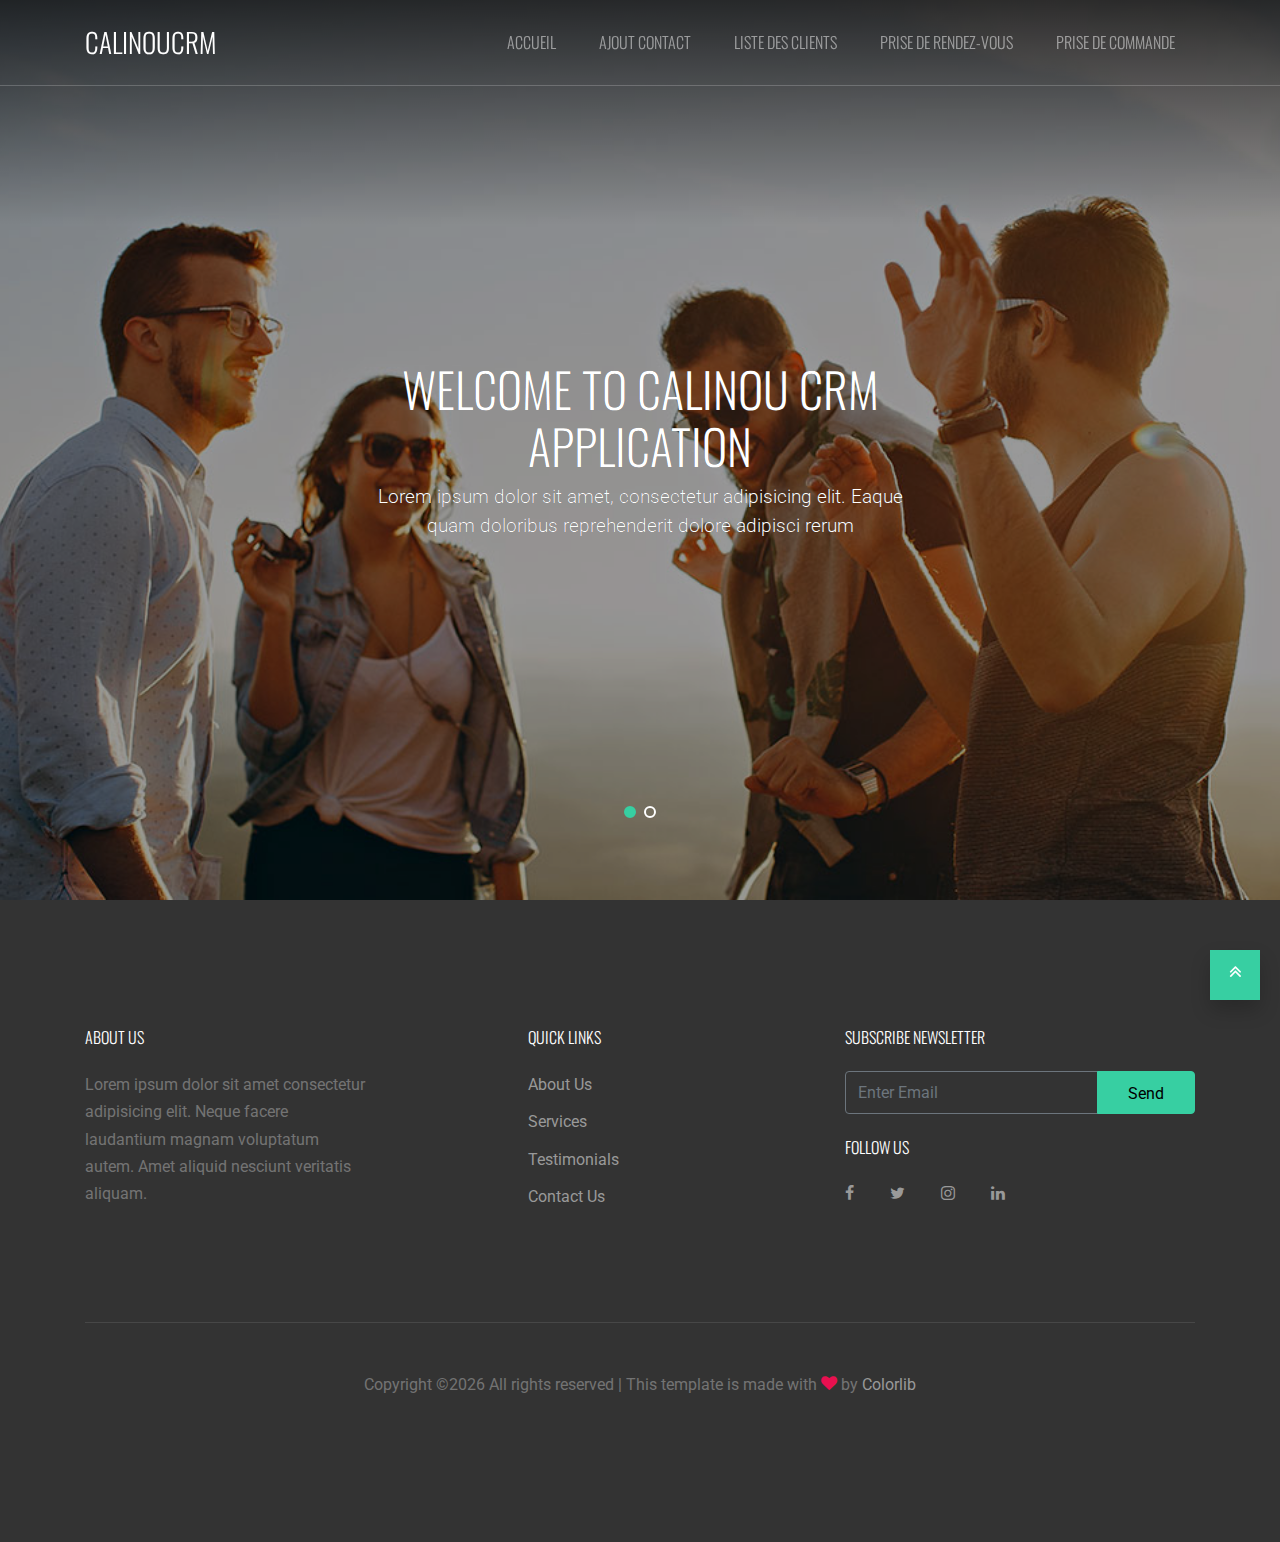
==== commit 659bbac4: "mettre à jours tous les liens de la barre de recherche" ====
--- a/src/main/resources/static/index.html
+++ b/src/main/resources/static/index.html
@@ -45,18 +45,19 @@
         <div class="row align-items-center">
           
           <div class="col-6 col-xl-2">
-            <h1 class="mb-0 site-logo m-0 p-0"><a href="index.html" class="mb-0">MyLapinouCRM</a></h1>
+            <h1 class="mb-0 site-logo m-0 p-0"><a href="index.html" class="mb-0">CalinouCRM</a></h1>
           </div>
 
           <div class="col-12 col-md-10 d-none d-xl-block">
             <nav class="site-navigation position-relative text-right" role="navigation">
 
+			<!-- href="#properties-section" -->
               <ul class="site-menu main-menu js-clone-nav mr-auto d-none d-lg-block">
-                <li><a href="#home-section" class="nav-link">Accueil</a></li>
-                <li><a href="#properties-section" class="nav-link">Ajouter un client</a></li>
-                <li><a href="#agents-section" class="nav-link">Liste des clients</a></li>
-                <li><a href="#about-section" class="nav-link">Prise de rendez-vous</a></li>
-                <li><a href="#news-section" class="nav-link">Prise de commande</a></li>
+                <li><a  href="#" class="nav-link">Accueil</a></li>
+                <li><a  href="AjoutClient.html" class="nav-link">Ajout Contact</a></li>
+                <li><a  href="Clients.html" class="nav-link">Liste des clients</a></li>
+                <li><a  href="RDV.html" class="nav-link">Prise de rendez-vous</a></li>
+                <li><a class="nav-link">Prise de commande</a></li>
                 
               </ul>
             </nav>
@@ -73,7 +74,7 @@
     
     <div class="site-block-wrap">
     <div class="owl-carousel with-dots">
-      <div class="site-blocks-cover overlay overlay-2" style="background-image: url(images/crm1.jpg);" data-aos="fade" id="home-section">
+      <div class="site-blocks-cover overlay overlay-2" style="background-image: url(images/about_1.jpg);" data-aos="fade" id="home-section">
 
 
         <div class="container">
@@ -111,7 +112,7 @@
   </div>      
 
 
-  <div class="site-section" id="properties-section">
+ <!-- <div class="site-section" id="properties-section">
       <div class="container">
         <div class="row large-gutters">
           <div class="col-md-6 col-lg-4 mb-5 mb-lg-5 ">
@@ -607,7 +608,7 @@
           </div>
         </div>
       </div>
-    </section>
+    </section>  -->
 
     
     <footer class="site-footer">
